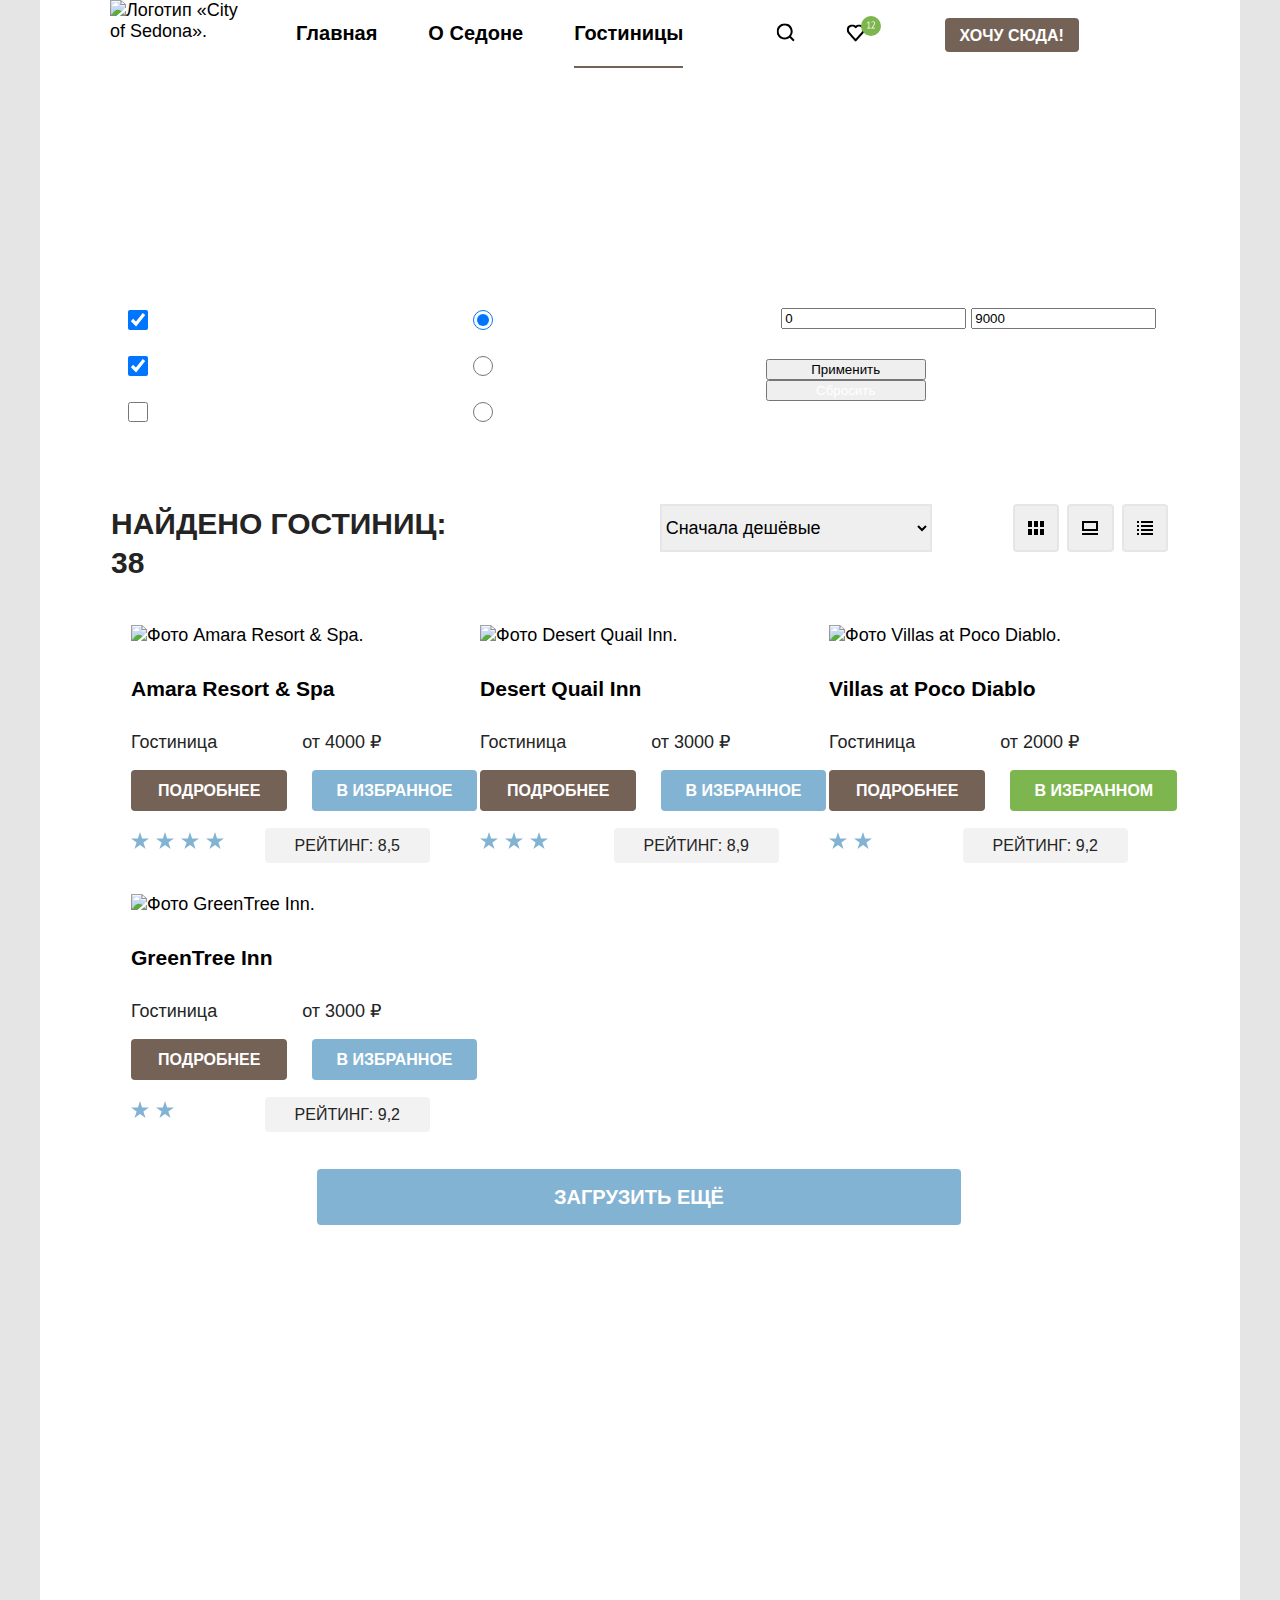
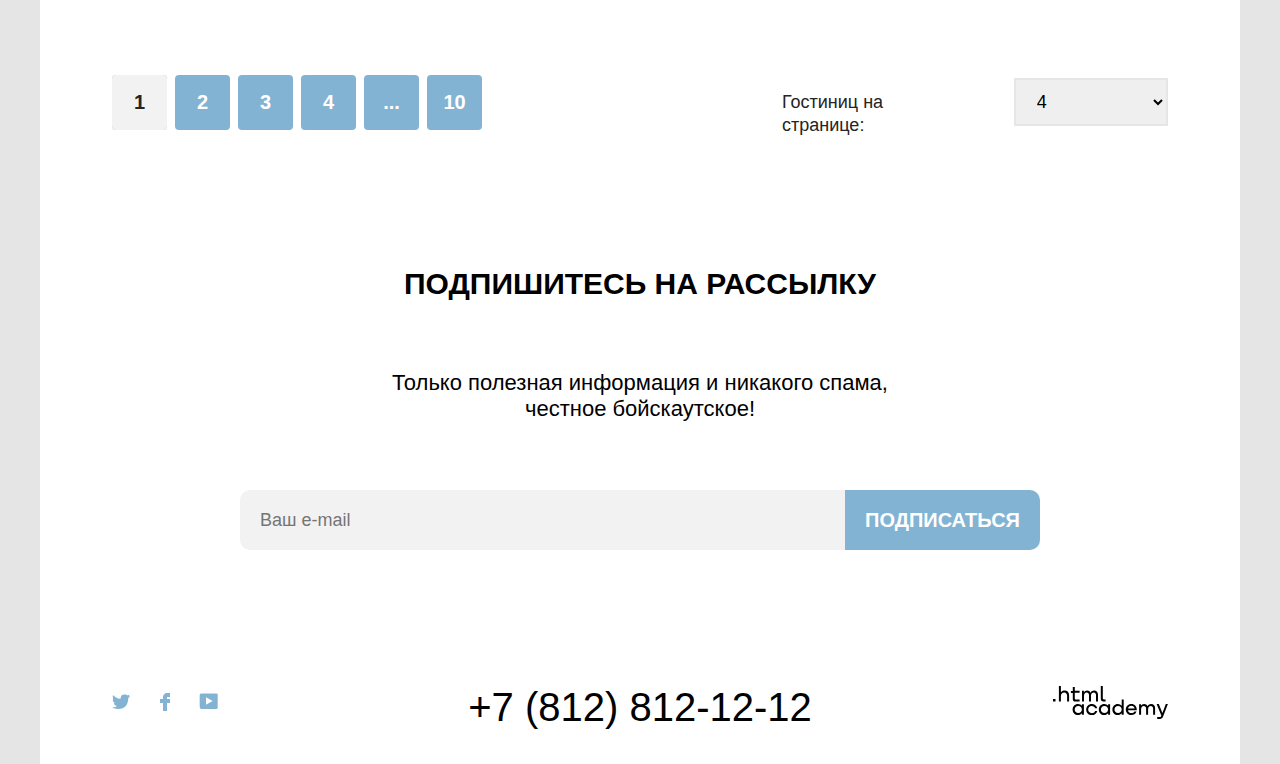
==== catalog.html @ 50923d8b "Merge branch 'master' of https://github.com/htmlacademy-htmlcss/1570235-sedona-33" ====
<!DOCTYPE html>
<html lang="ru">

  <head>
    <meta charset="utf-8" />
    <title>HTML Academy: Седона-каталог</title>
    <link rel="stylesheet" href="styles/style.min.css" />
  </head>
  
  <body>
    <header class="page-header">
      <nav class="navigation">
        <a class="navigation-logo" href="index.html">
          <img class="page-header-logo" src="images/logo-sedona.svg" width="139" height="70" alt="Логотип «City of Sedona».">
        </a>
        <ul class="navigation-list">
          <li class="navigation-item">
            <a class="navigation-link" href="index.html">Главная</a>
          </li>
          <li class="navigation-item">
            <a class="navigation-link" href="about.html">О Седоне</a>
          </li>
          <li class="navigation-item">
            <a class="navigation-link navigation-link-current" href="catalog.html" aria-current="page">Гостиницы</a>
          </li>
        </ul>
        <ul class="navigation-list navigation-user">
          <li class="navigation-item">
            <a class="navigation-link" href="#">
              <svg class="navigation-icon" aria-hidden="true" focusable="false" width="19" height="19" viewBox="0 0 19 19" fill="none" xmlns="http://www.w3.org/2000/svg">
                <g clip-path="url(#a)">
                  <path d="m18.682 16.911-3.7-3.7c1-1.3 1.7-3 1.7-4.9 0-4.4-3.6-8-8-8s-8 3.7-8 8.1c0 4.4 3.6 8 8 8 1.8 0 3.5-.6 4.9-1.7l3.7 3.7 1.4-1.5Zm-10-2.5c-3.3 0-6-2.7-6-6s2.7-6 6-6 6 2.7 6 6-2.7 6-6 6Z" fill="#000"/>
                </g><defs><clipPath id="a"><path fill="#fff" transform="translate(.682 .411)" d="M0 0h18v18H0z"/></clipPath></defs>
              </svg>
              <span class="visually-hidden">Поиск</span>
            </a>
          </li>
          <li class="navigation-item">
            <a class="navigation-link" href="#">
              <svg class="navigation-icon" aria-hidden="true" focusable="false" width="19" height="18" viewBox="0 0 19 18" fill="none" xmlns="http://www.w3.org/2000/svg"><g clip-path="url(#a)">
                <path d="M9.582 17.411c-.3 0-.6-.1-.8-.4-5.4-6.1-6.7-7.5-7-7.9-.7-.9-1.1-2.1-1.1-3.3 0-3 2.4-5.4 5.5-5.4 1.3 0 2.5.5 3.5 1.3 1-.8 2.3-1.3 3.5-1.3 3 0 5.5 2.4 5.5 5.4 0 1.3-.5 2.5-1.3 3.4l-7 7.9c-.2.2-.4.3-.8.3Zm-6-9.5c.3.4 3.5 4 6.1 6.9l6.2-7c.5-.5.7-1.2.7-2 0-1.8-1.5-3.3-3.3-3.3-1 0-2 .5-2.7 1.3-.3.3-.6.4-.9.4-.3 0-.6-.2-.8-.4-.7-.8-1.7-1.3-2.7-1.3-1.8 0-3.3 1.5-3.3 3.3-.1.9.3 1.6.7 2.1-.1 0-.1 0 0 0Z" fill="#000"/></g>
                <defs>
                  <clipPath id="a"><path fill="#fff" transform="translate(.682 .411)" d="M0 0h18v17H0z"/></clipPath>
                </defs>
              </svg>
              <svg class="navigation-icon icon-liked" width="20" height="20" viewBox="0 0 20 20" fill="none" xmlns="http://www.w3.org/2000/svg">
                <rect width="20" height="20" rx="10" fill="#7DB54F"/>
                <path d="M6.13 11.76h1.4V6.92l.1-.59-.4.47-1.1.79-.38-.51 2.2-1.7h.36v6.38h1.37v.74H6.13v-.74Zm7.83-4.67c0 .353-.067.717-.2 1.09a6.562 6.562 0 0 1-.51 1.11c-.207.373-.44.74-.7 1.1-.26.353-.52.69-.78 1.01l-.49.43v.04l.64-.11h2.18v.74h-3.98v-.29c.147-.153.323-.343.53-.57a16.081 16.081 0 0 0 1.3-1.63c.22-.313.417-.63.59-.95.18-.32.323-.637.43-.95.107-.313.16-.61.16-.89 0-.327-.093-.597-.28-.81-.187-.22-.47-.33-.85-.33-.253 0-.5.053-.74.16-.24.1-.447.217-.62.35l-.33-.57c.233-.2.51-.357.83-.47.32-.113.663-.17 1.03-.17.287 0 .54.043.76.13.22.08.407.197.56.35.153.153.27.337.35.55.08.207.12.433.12.68Z" fill="#fff"/>
              </svg>
            </a>
            <span class="visually-hidden"> Мне нравится </span>
          </li>
          <li class="navigation-item">
            <a class="entrance-button" href="#">Хочу сюда!</a>
          </li>
        </ul>
      </nav>
    </header>
  
    <main class="main-container main-inner">
      <div class="page-container">
        <div class="index-columns columns-catalog">
          <header class="inner-header">
            <h1 class="inner-header-title">Гостиницы Седоны</h1>
            <ul class="breadcrumbs">
              <li class="breadcrumbs-item-index">
                <a class="breadcrumbs-icon" href="index.html"><span class="visually-hidden">Главная</span></a>
              </li>
              <li class="breadcrumbs-item-hotels">
                <a class="breadcrumbs-link" href="#">Гостиницы</a>
              </li>
            </ul>
          </header>
          <div class="index-columns-catalog">
            <section class="hotel-filter">
              <!--временно добавим атрибут hidden, чтобы заголовок не рушил сетку-->
              <h2 class="visually-hidden" hidden>Фильтр поиска жилья</h2>
              <form class="hotel-filter-form" action="https://echo.htmlacademy.ru/" method="get">
  
                <fieldset class="fields">
                  <legend class="hotel-filter-type infrastructure">Инфраструктура:</legend>
                  <p>
                    <label class="filter-checkbox" for="filter-pool">
                      <input class="control-input" id="filter-pool" type="checkbox" name="infrastructure" value="swimming-pool" checked>
                      Бассейн
                    </label>
                  </p>
                  <p>
                    <label class="filter-checkbox" for="filter-parking">
                      <input class="control-input" id="filter-parking" type="checkbox" name="infrastructure" value="parking" checked>
                      Парковка
                    </label>
                  </p>
                  <p>
                    <label class="filter-checkbox" for="filter-wifi">
                      <input class="control-input" id="filter-wifi" type="checkbox" name="infrastructure" value="wifi">
                      Wi-Fi
                    </label>
                  </p>
                </fieldset>
                <fieldset class="fields">
                  <legend class="hotel-filter-type housing">Тип жилья:</legend>
                  <p>
                    <label class="filter-checkbox" for="filter-hotel">
                      <input class="control-input" id="filter-hotel" type="radio" name="type_of_housing" value="hotel" checked>
                      Гостиница
                    </label>
                  </p>
                  <p>
                    <label class="filter-checkbox" for="filter-motel">
                      <input class="control-input" id="filter-motel" type="radio" name="type_of_housing" value="motel">
                      Мотель
                    </label>
                  </p>
                  <p>
                    <label class="filter-checkbox" for="filter-apartment">
                      <input class="control-input" id="filter-apartment" type="radio" name="type_of_housing" value="apartment">
                      <span class="radio-indicator"></span>
                      Апартаменты
                    </label>
                  </p>
                </fieldset>
                <div class="right-wrapper">
                  <fieldset class="fields fields-price">
                    <legend class="hotel-filter-type">Стоимость, ₽:</legend>
                    <p>
                      <label for="filter-min-price"></label>
                      <input id="filter-min-price" type="text" name="min-price" value="0">
                      <label for="filter-max-price"></label>
                      <input id="filter-max-price" type="text" name="max-price" value="9000">
                    </p>
                    <div class="range-control">
                      <div class="scale"></div>
                    </div>
                  </fieldset>
                  <div class="filter-buttons">
                    <button type="submit">Применить</button>
                    <button class="catalog-button clear__button" type="reset">Сбросить</button>
                  </div>
                </div>
              </form>
            </section>
          </div>
        </div>
  
        <section class="sort-line">
          <h2 class="visually-hidden">Сортировка найденных вариантов жилья</h2>
          <div class="sorting-sum">
            <span>Найдено гостиниц: 38</span>
          </div>
          <select class="select-control">
            <option value="cheap">Сначала дешёвые</option>
            <option value="popular">Сначала популярные</option>
            <option value="expensive">Сначала дорогие</option>
          </select>
          <button class="button button-light button-tile" type="button">
            <span class="visually-hidden">Показать карточки</span>
          </button>
          <button class="button button-light button-slideshow" type="button">
            <span class="visually-hidden">Показать изображение</span>
          </button>
          <button class="button button-light button-list" type="button">
            <span class="visually-hidden">Показать список</span>
          </button>
        </section>
        <div class="index-columns-hotels">
          <section>
            <h2 class="visually-hidden">Список найденных вариантов жилья</h2>
            <div class="index-columns">
              <ul class="catalog-list-results">
                <li class="catalog-item">
                  <a class="item-info" href="catalog.html">
                    <img class="hotel-card-image" src="images/amara_resort.jpg" width="299" height="206" alt="Фото Amara Resort & Spa.">
                  </a>
                  <div class="hotel-card-content">
                    <a class="hotel-card-title-link" href="">
                      <h3 class="hotel-title">Amara Resort & Spa</h3>
                    </a>
                    <p class="container">
                      <span class="hotel-mode">Гостиница</span>
                      <span class="hotel-price">от 4000 ₽</span>
                    </p>
                    <p>
                      <a class="dark-button" href="">Подробнее</a><a class="light-button" href="">В избранное</a>
                    </p>
                  </div>
                  <div class="item-rating">
                    <div class="rating-stars">
                      <div class="stars stars-four"></div>
                    </div>
                    <p>
                      <b class="item-rating-indicator">Рейтинг: 8,5</b>
                    </p>
                  </div>
                </li>
                <li class="catalog-item">
                  <a class="item-info" href="catalog.html">
                    <img class="hotel-card-image" src="images/desert_quail_inn.jpg" width="299" height="206" alt="Фото Desert Quail Inn.">
                  </a>
                  <div class="hotel-card-content">
                    <a class="hotel-card-title-link" href="">
                      <h3 class="hotel-title">Desert Quail Inn</h3>
                    </a>
                    <p class="container">
                      <span class="hotel-mode">Гостиница</span>
                      <span class="hotel-price">от 3000 ₽</span>
                    </p>
                    <p>
                      <a class="dark-button" href="">Подробнее</a><a class="light-button" href="">В избранное</a>
                    </p>
                  </div>
                  <div class="item-rating">
                    <div class="rating-stars">
                      <div class="stars stars-three"></div>
                    </div>
                    <p>
                      <b class="item-rating-indicator">Рейтинг: 8,9</b>
                    </p>
                  </div>
                </li>
                <li class="catalog-item">
                  <a class="item-info" href="catalog.html">
                    <img class="hotel-card-image" src="images/villas_at_poco_diablo.jpg" width="299" height="206" alt="Фото Villas at Poco Diablo.">
                  </a>
                  <div class="hotel-card-content">
                    <a class="hotel-card-title-link" href="">
                      <h3 class="hotel-title">Villas at Poco Diablo</h3>
                    </a>
                    <p class="container">
                      <span class="hotel-mode">Гостиница</span>
                      <span class="hotel-price">от 2000 ₽</span>
                    </p>
                    <p>
                      <a class="dark-button" href="">Подробнее</a><a class="green-button" href="">В избранном</a>
                    </p>
                  </div>
                  <div class="item-rating">
                    <div class="rating-stars">
                      <div class="stars stars-two"></div>
                    </div>
                    <p>
                      <b class="item-rating-indicator">Рейтинг: 9,2</b>
                    </p>
                  </div>
                </li>
                <li class="catalog-item">
                  <a class="item-info" href="catalog.html">
                    <img class="hotel-card-image" src="images/greentree_inn.jpg" width="299" height="206" alt="Фото GreenTree Inn.">
                  </a>
                  <div class="hotel-card-content">
                    <a class="hotel-card-title-link" href="">
                      <h3 class="hotel-title">GreenTree Inn</h3>
                    </a>
                    <p class="container">
                      <span class="hotel-mode">Гостиница</span>
                      <span class="hotel-price">от 3000 ₽</span>
                    </p>
                    <p>
                      <a class="dark-button" href="">Подробнее</a><a class="light-button" href="">В избранное</a>
                    </p>
                  </div>
                  <div class="item-rating">
                    <div class="rating-stars">
                      <div class="stars stars-two"></div>
                    </div>
                    <p>
                      <b class="item-rating-indicator">Рейтинг: 9,2</b>
                    </p>
                  </div>
                </li>
              </ul>
            </div>
          </section>
          <section class="load-more">
            <h2 class="visually-hidden">Загрузить еще</h2>
            <a class="button load-more__button" href="catalog.html">Загрузить ещё</a>
          </section>
        </div>
  
          <!-- Пагинация -->
          <div class="pagination-container">
            <ul class="pagination">
              <li class="pagination-item">
                <a class="pagination-link pagination-current">1</a>
              </li>
              <li class="pagination-item">
                <a class="pagination-link" href="#">2</a>
              </li>
              <li class="pagination-item">
                <a class="pagination-link" href="#">3</a>
              </li>
              <li class="pagination-item">
                <a class="pagination-link" href="#">4</a>
              </li>
              <li class="pagination-item">
                <a class="pagination-link" href="#">...</a>
              </li>
              <li class="pagination-item">
                <a class="pagination-link" href="#">10</a>
              </li>
            </ul>
            <section class="search-results">
              <h2 class="visually-hidden hotels-search-results">Количество отображаемых результатов поиска</h2>
              <p class="hotels-per-page_title">Гостиниц на странице:</p>
              <select class="hotels-per-page">
                <option value="cheap">4</option>
                <option value="popular">6</option>
                <option value="expensive">8</option>
              </select>
            </section>
          </div>
  
        <section class="newsletter inner-newsletter">
          <h2 class="inner-newsletter-title">Подпишитесь на рассылку</h2>
          <p class="newsletter__text">
            Только полезная информация и никакого спама, <br> честное бойскаутское!
          </p>
          <form class="newsletter-form" action="https://echo.htmlacademy.ru/" method="post">
            <label class="visually-hidden" for="newsletter-email">Email</label>
            <input class="inner-field" placeholder="Ваш e-mail" type="email" name="newsletter-email" id="newsletter-email" required>
  
            <button class="button newsletter-button-inner" type="submit">
              <span class="button-text">Подписаться</span>
            </button>
          </form>
        </section>
      </div>
    </main>
  
  <!-- Подвал -->
  <footer class="page-footer">
    <div class="page-footer-container">
      <div class="page-footer__social">
        <ul class="social-links">
          <li class="social-links__item">
            <a href="https://twitter.com/htmlacademy_ru" class="social-links__link">
              <svg width="18" height="15" viewBox="0 0 18 15" fill="none" xmlns="http://www.w3.org/2000/svg"><g clip-path="url(#a)"><path d="M11.6.2c1.8-.5 3.2.3 3.8 1.2.7-.2 1.4-.5 2.1-.7 0 .9-.6 1.5-.9 1.8.7.1 1.4-.6 1.4-.6-.2 1-1.1 1.8-1.7 2C16.1 10.7 13 15.1 5.7 15h-.5c-.4 0-4.4-.5-5.2-1.9 2.4.2 4.1-.4 5-1.2-1-.3-2.9-.4-3.2-2.9.4.1.6.2 1.3.1C1.8 8.3.4 7.5.5 5.3c.3.3 1.1.5 1.4.5C1.1 5.6-.2 2.5.9.9c1.9 1.9 4 3.6 7.6 3.8C8.7 2.3 9.7.8 11.6.2Z" fill="#83B3D3"/></g><defs><clipPath id="a"><path fill="#fff" d="M0 0h18v15H0z"/></clipPath></defs></svg>
            </a>
          </li>
          <li class="social-links__item">
            <a href="https://www.facebook.com/htmlacademy" class="social-links__link">
              <svg width="10" height="18" viewBox="0 0 10 18" fill="none" xmlns="http://www.w3.org/2000/svg"><path d="M7 0C4.8 0 3 1.8 3 4v2H0v4h3v8h4v-8h3V6H7V4h3V0H7Z" fill="#83B3D3"/></svg>
              <span class="visually-hidden">Facebook</span>
            </a>
          </li>
          <li class="social-links__item">
            <a href="https://www.youtube.com/c/HTMLAcademyRUS" class="social-links__link">
              <svg width="20" height="16" viewBox="0 0 20 16" fill="none" xmlns="http://www.w3.org/2000/svg"><g clip-path="url(#a)"><path d="M17 0H2.9C1.2 0 0 1.5 0 3.2v9.5C0 14.5 1.2 16 2.9 16h14.3c1.5 0 2.9-1.5 2.9-3.2V3.2C19.9 1.5 18.7 0 17 0ZM7 11.8V4.2L13.7 8 7 11.8Z" fill="#83B3D3"/></g><defs><clipPath id="a"><path fill="#fff" d="M0 0h20v16H0z"/></clipPath></defs></svg>
              <span class="visually-hidden">Youtube</span>
            </a>
          </li>
        </ul>
      </div>
      <a class="contacts-phone" href="tel:88128121212">+7 (812) 812-12-12</a>
      <div class="copyright page-footer__copyright">
        <svg width="115" height="34" viewBox="0 0 115 34" fill="none" xmlns="http://www.w3.org/2000/svg"><path d="M0 12.9v2.6h2.5v-2.6H0ZM11.6 4.5c-1.6 0-2.8.7-3.6 1.7h-.1V0h-2v15.5h2v-5.3c0-2.1 1.3-3.6 3.3-3.6 1.8 0 2.9 1.4 2.9 3.2v5.7h2V9.4c.1-3-1.8-4.9-4.5-4.9ZM26.6 4.8h-4.8V1.1h-2v3.8h-1.9v2h1.9v6c0 1.7 1 2.7 2.7 2.7h4.1v-2h-3.7c-.7 0-1.1-.4-1.1-1.1V6.8h4.8v-2ZM41.1 4.6c-1.6 0-2.9.8-3.5 2.1h-.1c-.6-1.2-1.8-2.1-3.4-2.1-1.4 0-2.5.8-3.1 1.8h-.1V4.8H29v10.6h2V10c0-2 1-3.5 2.6-3.5 1.5 0 2.4 1 2.4 2.6v6.3h2V9.8c0-2.4 1.4-3.3 2.6-3.3 1.5 0 2.4 1 2.4 2.6v6.3h2V8.9c.1-2.5-1.4-4.3-3.9-4.3ZM47.8 12.7c0 1.7 1 2.7 2.8 2.7h2v-2h-1.7c-.7 0-1.1-.4-1.1-1.1V0h-2v12.7ZM28.9 19.7c-.9-1.1-2.2-1.8-3.9-1.8-3.1 0-5.4 2.3-5.4 5.6s2.3 5.6 5.4 5.6c1.8 0 3-.8 3.8-1.9h.1v1.6h2V18.2h-2v1.5Zm-3.6 7.4c-2.2 0-3.6-1.6-3.6-3.6s1.4-3.6 3.6-3.6 3.6 1.6 3.6 3.6c0 1.9-1.4 3.6-3.6 3.6ZM44.2 22c-.5-2.4-2.6-4.1-5.4-4.1-3.4 0-5.6 2.5-5.6 5.6 0 3.1 2.2 5.6 5.6 5.6 2.8 0 4.9-1.8 5.4-4.2h-2.1c-.4 1.3-1.7 2.3-3.3 2.3-2.2 0-3.6-1.6-3.6-3.6s1.4-3.6 3.6-3.6c1.6 0 2.8 1 3.3 2.2h2.1V22ZM55.1 19.7c-.9-1.1-2.2-1.8-3.9-1.8-3.1 0-5.4 2.3-5.4 5.6s2.3 5.6 5.4 5.6c1.8 0 3-.8 3.8-1.9h.1v1.6h2V18.2h-2v1.5Zm-3.6 7.4c-2.2 0-3.6-1.6-3.6-3.6s1.4-3.6 3.6-3.6 3.6 1.6 3.6 3.6c0 1.9-1.5 3.6-3.6 3.6ZM68.7 19.8c-.9-1.1-2.2-1.9-3.9-1.9-3.1 0-5.4 2.3-5.4 5.6s2.2 5.6 5.4 5.6c1.7 0 3-.8 3.8-1.8h.1v1.5h2V13.4h-2v6.4Zm-3.6 7.3c-2.2 0-3.6-1.6-3.6-3.6s1.4-3.6 3.6-3.6 3.6 1.6 3.6 3.6c-.1 2-1.5 3.6-3.6 3.6ZM78.3 17.9c-3.3 0-5.5 2.5-5.5 5.6 0 3 2.1 5.6 5.5 5.6 2.5 0 4.5-1.3 5.2-3.6h-2.1c-.5 1-1.6 1.6-3 1.6-1.9 0-3.3-1.3-3.4-2.9h8.8c.2-3.6-2-6.3-5.5-6.3Zm0 1.9c1.7 0 3 1 3.3 2.6h-6.5c.3-1.5 1.5-2.6 3.2-2.6ZM98.2 17.9c-1.6 0-2.9.8-3.6 2h-.1c-.6-1.2-1.8-2-3.4-2-1.4 0-2.5.7-3.1 1.8v-1.5h-1.9v10.6h2v-5.4c0-2 1-3.4 2.6-3.5 1.5 0 2.4 1 2.4 2.6v6.3h2v-5.6c0-2.4 1.4-3.3 2.6-3.3 1.5 0 2.4 1 2.4 2.6v6.3h2v-6.5c.1-2.6-1.4-4.4-3.9-4.4ZM109.4 27l-3.6-8.9h-2.2l4.8 11.6c-.3.9-.7 1.2-1.7 1.2h-2.5v2h2.5c1.8 0 2.8-.8 3.5-2.6l4.7-12.2h-2.1l-3.4 8.9Z" fill="#000"/></svg>
      </div>
    </div>
  </footer>
</body>
</html>
---- styles/style.min.css ----
@font-face{font-family:"PT Sans";font-style:normal;font-weight:400;src:url(../fonts/ptsans-400.woff2)format("woff2");font-display:swap}@font-face{font-family:"PT Sans";font-style:normal;font-weight:700;src:url(../fonts/ptsans-700.woff2)format("woff2");font-display:swap}html{height:100%;background-color:#e5e5e5}body{min-height:100%;max-width:1200px;margin:0 auto;display:flex;flex-direction:column;font-family:"PT Sans",sans-serif;font-size:18px;line-height:21px;color:#242424;background-color:#fff}.visually-hidden{position:absolute;width:1px;height:1px;margin:-1px;padding:0;border:0;clip:rect(0 0 0 0);overflow:hidden}.page-footer a,body a{color:#000;text-decoration:none}.page-header{color:#000;background:#fff}.navigation{display:flex;width:1060px;margin:0 auto}.navigation-list{display:flex;flex-wrap:wrap;width:480px;margin:0;padding:0;list-style-type:none}.navigation-logo{padding:0;width:139px;height:70px;margin:0 30px 0 0}.navigation-logo:focus-visible{outline:0}.navigation-user{display:flex;flex-wrap:wrap;width:340px;align-items:center}.navigation-user .navigation-link{min-width:18px;min-height:18px}.navigation-link{display:block;margin-top:20px;margin-right:34px;padding-bottom:20px;margin-left:17px;flex-wrap:wrap;font-size:20px;line-height:26px;text-align:center;font-weight:700;color:#000;background:#fff}.navigation-link-current{border-bottom:2px solid #756257}.navigation-link:hover{color:#756257}.navigation-link:active{color:#d6d0cd}.navigation-link:focus-visible{outline:0}.navigation-icon path:hover{fill:#756257}.navigation-icon path:active{fill:#d6d0cd}.entrance-button{font-size:16px;line-height:20px;font-weight:700;text-align:center;color:#fff;background-color:#756257;text-transform:uppercase;border-radius:4px;width:160px;height:37px;margin-top:14px;margin-bottom:14px;margin-left:20px;padding:9px 15px 8px;cursor:pointer}.entrance-button:hover{background:#615048}.entrance-button:active{color:#ffffff4d}.entrance-button:focus-visible{outline:0}.entrance-button:focus{background:#615048;border:3px solid #83b3d3}.main-container{flex-grow:1}.main-index{background-image:url(../images/index-background.jpg);background-size:1200px 485px;background-repeat:no-repeat;color:#242424;background-color:#fff;text-align:center}.page-container{width:1200px;margin:0 auto}.main-index-logo{display:block;margin:51px auto 25px}.sedona{padding-top:63px;width:1200px;height:282px;text-align:center}.sedona-title{text-transform:uppercase;font-size:30px;line-height:36px}.sedona-reason{height:36px;margin-top:31px}.index-columns{display:inline-flex;color:#242424}.advantages-list{margin:0;padding:0}.advantages-item_city{margin:0;padding:0;width:1200px;text-align:center;color:#242424}.advantage-blue,.advantages-item-bridge{display:flex;margin:0;padding:0;color:#242424}.advantages-item-bridge{width:1200px;text-align:center}.advantage-blue{flex-direction:column;width:400px}.advantage-blue-bridge,.advantage-blue-city{background-color:#83b3d3;color:#fff;width:400px;margin:0 auto;height:384px}.advantage__image{max-width:800px;height:384px}.advantages-title{width:400px;font-size:24px;line-height:28px;text-align:center;text-transform:uppercase;padding-top:97px}.advantages-item{list-style-type:none}.advantage-description{font-size:18px;line-height:21px;font-weight:400}.feature-list{display:flex;margin:0;padding:0;justify-content:space-around;width:1200px;height:384px}.feature-title{text-align:center;font-size:24px;width:250px;line-height:28px;text-transform:uppercase;margin:184px 75px 20px}.feature-item{list-style-type:none}.item-gift,.item-house{background-color:#f0f6fa}.item-food,.item-gift,.item-house{background-image:url(../images/icons/icon-house.svg);background-position:left 163px top 89px;background-repeat:no-repeat}.item-food,.item-gift{background-image:url(../images/icons/icon-food.svg)}.item-gift{background-image:url(../images/icons/icon-gift.svg)}.feature-reason{text-align:center;font-size:18px;line-height:21px}.advantages-more{display:flex;margin:0;padding:0;justify-content:space-between;width:1200px;height:384px}.item-size{background-color:#f0f6fa}.item-road{background-color:#e7f0f6}.item-tourists{background-color:#f0f6fa}.booking{display:flex;flex-direction:column;margin:0;padding:0;width:1200px;height:417px;text-align:center;background-color:#fff}.booking__question{font-size:30px;line-height:36px;font-weight:700;text-transform:uppercase;text-align:center;margin-top:91px}.booking__text{width:720px;height:52px;font-size:20px;line-height:26px;font-weight:400;margin:29px 240px 56px}.booking__button{width:276px;height:36px;font-size:20px;line-height:36px;font-weight:700;padding:15px 150px 9px 149px;text-align:center;text-shadow:0 4px 4px #00000040;color:#fff;background-color:#756257;text-transform:uppercase;border-radius:10px;margin:0 auto 93px;cursor:pointer;border:3px solid #11ffee00}.booking__button:hover{background-color:#615048}.booking__button:active{color:#ffffff4d}.booking__button:focus-visible{outline:0}.booking__button:focus{background:#615048;border:3px solid #83b3d3}.newsletter{display:flex;flex-direction:column;margin:0;padding:0;font-weight:400;text-align:center;background-image:url(../images/newsletter-background.jpg);background-size:1200px 411px;background-position:center;background-repeat:no-repeat;color:#fff}.inner-newsletter-title,.newsletter-title{text-transform:uppercase;font-weight:700;font-size:30px;line-height:36px}.newsletter-title{width:720px;height:36px;margin:94px 240px 29px}.inner-newsletter-title{margin:73px 240px 46px}.newsletter__text{font-size:22px;line-height:26px;padding-right:240px;padding-left:240px;padding-bottom:46px}.newsletter-form{display:flex;width:800px;height:60px;margin-bottom:94px;margin-left:200px}.field{margin:0;width:600px;font-size:18px;line-height:26px;padding:0 0 0 20px;border-radius:10px 0 0 10px;border:0}.field:hover{background:#e6e6e6}.field:focus-visible{outline:0}.field:focus{background:#e6e6e6;border:3px solid #83b3d3}.inner-field{margin:0;background:#f2f2f2;font-size:18px;line-height:26px;padding:0 0 0 20px;width:600px;border-radius:10px 0 0 10px;border:0}.inner-field:hover{background:#e6e6e6;cursor:pointer}.inner-field:focus-visible{outline:0}.inner-field:focus{background:#e6e6e6;border:3px solid #83b3d3}.inner-newsletter{background-image:none;color:#000;background-color:#fff}.newsletter-button{padding:0;margin:0;width:200px;height:60px;font-size:20px;font-weight:700;text-align:center;color:#fff;background-color:#83b3d3;text-decoration:none;text-transform:uppercase;border-radius:0 10px 10px 0;border:0;cursor:pointer}.newsletter-button:hover{background-color:#68a2ca}.newsletter-button:active{color:#96bfdb}.newsletter-button:focus-visible{outline:0}.newsletter-button:focus{color:#fff;border:3px solid #756257}.newsletter-button-inner{padding:0;margin:0;width:200px;height:60px;font-size:20px;line-height:26px;font-weight:700;text-align:center;color:#fff;background-color:#83b3d3;text-decoration:none;text-transform:uppercase;border-radius:0 10px 10px 0;border:0;cursor:pointer}.newsletter-button-inner:hover{background-color:#68a2ca}.newsletter-button-inner:active{color:#ffffff4d}.newsletter-button-inner:focus-visible{outline:0}.newsletter-button-inner:focus{color:#fff;border:3px solid #756257}.contacts-phone{font-size:40px;font-weight:400;line-height:40px;text-decoration:none;color:#000;width:720px;height:50px;margin:40px 53px 30px 61px;text-align:center;border:3px solid #11ffee00;box-sizing:border-box;border-radius:10px}.contacts-phone:hover{color:#756257}.contacts-phone:active{color:#d7d1ce}.contacts-phone:focus-visible{outline:0}.contacts-phone:focus{color:#756257;border:3px solid #83b3d3;box-sizing:border-box;border-radius:10px}.page-footer{background-color:#fff;display:flex}.page-footer-container{display:flex;width:1200px;margin:0 auto;justify-content:space-between}.page-footer__social{margin-right:auto;max-width:130px}.social-links{padding:0;width:107px;height:18px;display:flex;flex-wrap:wrap;max-width:130px;margin:49px 0 53px 72px;justify-content:space-between}.social-links__item{list-style-type:none;justify-content:space-between}.social-links__link{stroke:none}.social-links__link path:hover{fill:#68a2ca}.social-links__link path:active{fill:#d3e4ef}.social-links__link:focus{outline:3px solid #83b3d3;box-sizing:border-box;border-radius:10px;padding:10px}.social-links-twitter{width:18px;height:15px;margin-right:29px}.social-links-facebook{width:10px;height:18px;margin-right:30px}.social-links-youtube{width:20px;height:16px}.page-footer__copyright{width:115px;height:34px;margin-top:42px;margin-right:72px;margin-bottom:44px}.page-footer__copyright path:hover{fill:#756257}.page-footer__copyright path:active{opacity:.3}.page-footer__copyright:focus{outline:3px solid #83b3d3}.breadcrumbs{display:flex;margin:0;padding:0;list-style-type:none;font-size:16px;font-weight:400;line-height:21px}.breadcrumbs-item-index{width:12px;height:12px;margin:5px 26px 45px 73px;align-self:center}.breadcrumbs-item-hotels{width:73px;height:21px;margin-top:8px;margin-bottom:45px}.breadcrumbs-link,.clear__button{color:#fff;text-decoration:none}.breadcrumbs-link:hover{opacity:.6}.breadcrumbs-link:active{color:#cbdcea}.breadcrumbs-link:focus{outline:3px solid #83b3d3;box-sizing:border-box;border-radius:4px}.breadcrumbs-icon{display:block;position:absolute;width:12px;height:12px;background:url(../images/icons/icon-home.svg)no-repeat 0 0}.breadcrumbs-icon:hover{opacity:.6}.breadcrumbs-icon:active{color:#cbdcea}.breadcrumbs-icon:focus{outline:3px solid #83b3d3;box-sizing:border-box;border-radius:4px}.breadcrumbs-icon::after{content:"";position:absolute;top:3px;right:-15px;width:5px;height:8px;background:url(../images/icons/icon-pointer.svg)no-repeat 0 0}.container{margin:0 auto;font-size:18px;font-weight:400;line-height:24px;width:299px;justify-content:space-between}.hotel-mode{width:133px;margin-right:25px;padding-right:55px}.hotel-price{width:143px}.inner-header-title{width:528px;height:68px;font-size:60px;font-weight:700;line-height:78px;color:#fff;margin:35px 0 5px 71px}.columns-catalog{margin:0;padding:0;background-image:url(../images/catalog-background.jpg);background-size:1200px 408px;background-repeat:no-repeat;color:#fff;display:flex;flex-direction:column}.hotel-filter{justify-content:space-around}.filter-max-price,.filter-min-price{display:inline-block;width:91px;padding-left:65px;font-size:14px;line-height:38px;vertical-align:top;cursor:pointer;background:0 0}.hotel-filter-type{font-size:20px;font-weight:700;line-height:26px}.control-input{width:20px;height:20px}.fields{display:block;margin-left:2px;margin-right:2px;margin-top:5px;border:0}.navigation-icon{padding:0;margin:0}.icon-liked{position:relative;bottom:6px;right:10px}.filter-buttons{padding:0;display:flex;flex-direction:column;width:160px;height:48px;margin:0 8px 53px 0}.hotel-filter-form{display:flex;justify-content:space-around;margin:0}.sort-line{display:flex;width:1057px;height:48px;margin-left:71px;margin-top:44px;margin-bottom:53px}.sorting-sum{font-size:30px;line-height:39px;font-weight:700;margin-right:191px;text-transform:uppercase}.select-control{width:287px;height:48px;margin-right:81px;font-size:18px;line-height:23px;font-weight:400;border:2px solid #e6e6e6;cursor:pointer}.select-control:hover{border:2px solid #83b3d3}.select-control:active{color:#c2c2c2;box-shadow:none}.select-control:focus-visible{outline:0}.select-control:focus{border:2px solid #83b3d3;box-sizing:border-box;border-radius:4px}.button-light{width:48px;height:48px;margin-bottom:53px;margin-right:8px}.button-light:nth-child(3n){margin-right:0}.button-tile{background-image:url(../images/icons/icon-tile.svg);border:2px solid #e6e6e6;box-sizing:border-box;border-radius:4px;background-repeat:no-repeat;background-position:center;cursor:pointer}.button-tile:hover{border:2px solid #83b3d3}.button-tile:active{border:2px solid #000}.button-tile:focus{border:2px solid #83b3d3;box-sizing:border-box;border-radius:4px}.button-tile:focus-visible{outline:0}.button-slideshow{background-image:url(../images/icons/icon-slideshow.svg);border:2px solid #e6e6e6;box-sizing:border-box;border-radius:4px;background-repeat:no-repeat;background-position:center;cursor:pointer}.button-slideshow:hover{border:2px solid #83b3d3}.button-slideshow:active{border:2px solid #000}.button-slideshow:focus-visible{outline:0}.button-slideshow:focus{border:2px solid #83b3d3;box-sizing:border-box;border-radius:4px}.button-list{background-image:url(../images/icons/icon-list.svg);border:2px solid #e6e6e6;box-sizing:border-box;border-radius:4px;background-repeat:no-repeat;background-position:center;cursor:pointer}.button-list:hover{border:2px solid #83b3d3}.button-list:active{border:2px solid #000}.button-list:focus-visible{outline:0}.button-list:focus{border:2px solid #83b3d3;box-sizing:border-box;border-radius:4px}.index-columns-hotels{color:#242424;background-color:#fff;background-image:none;width:1058px;height:1040px;margin:0 auto}.catalog-list-results{display:grid;grid-template-columns:339px 339px 339px;list-style-type:none;padding:0;gap:10px;margin:0 0 34px}.catalog-item{display:flex;list-style-type:none;width:339px;flex-direction:column}.hotel-card-image{margin:20px 20px 16px}.hotel-card-image:hover{background-color:#83b3d3}.hotel-card-image:active{opacity:.3}.hotel-card-title-link:focus-visible,.item-info:focus-visible{outline:0}.hotel-title{padding:0;width:208px;height:31px;margin-top:16px;margin-right:111px;margin-left:20px;text-align:left}.hotel-control{margin-top:16px;margin-bottom:16px}.item-rating{margin:0 auto;width:299px;height:37px;display:flex;flex-direction:row;justify-content:space-between;align-items:center}.stars{width:92px;height:17px;margin-bottom:10px;background-image:url(../images/icons/icon-star.svg);background-size:25px 17px;background-repeat:repeat-x;background-position:.2px center}.stars-four{width:93px}.stars-three{width:68px}.stars-two{width:43px}.load-more{margin:0;padding:0;width:1056px;height:120px;text-align:center}.pagination-container{display:flex;width:1056px;height:55px;margin:30px 72px 63px}.pagination{display:flex;margin:0;padding:0;list-style-type:none;height:55px}.pagination-item:not(:last-child){margin-right:8px}.pagination-item{width:55px;height:55px;background:#83b3d3;border-radius:4px}.pagination-link{display:flex;justify-content:center;align-items:center;box-sizing:border-box;padding:14px 20px;font-size:20px;line-height:26px;font-weight:700;width:55px;height:55px;color:#fff;border:3px solid #11ffee00}.pagination-item:hover{background:#68a2ca}.pagination-item:active{background:#f2f2f2}.pagination-link:active{color:#000}.pagination-link:focus-visible{outline:0}.pagination-link:focus{background:#68a2ca;border:3px solid #756257;border-radius:4px}.pagination-current{color:#242424;background-color:#f2f2f2;border-radius:4px}.search-results{display:flex;width:386px;height:48px;margin-left:auto}.hotels-per-page_title{padding:0;font-size:18px;line-height:23px;font-weight:400;margin:16px 51px 0 0}.hotels-per-page{width:160px;height:48px;font-size:18px;line-height:23px;padding-left:17px;margin-top:3px;margin-bottom:4px;border:2px solid #e6e6e6;cursor:pointer}.hotels-per-page:hover{border:2px solid #83b3d3}.hotels-per-page:active{opacity:.3}.hotels-per-page:focus-visible{outline:0}.hotels-per-page:focus{border:2px solid #83b3d3;box-sizing:border-box;border-radius:4px}.dark-button{font-size:16px;line-height:37px;font-weight:700;width:133px;text-align:center;color:#fff;background-color:#756257;text-transform:uppercase;border-radius:4px;padding:9px 24px;margin-right:25px;margin-left:20px;cursor:pointer;border:3px solid #11ffee00}.dark-button:active,.dark-button:hover{background-color:#615048;border:3px solid #83b3d3}.dark-button:active{color:#918580;border:1px}.dark-button:focus-visible{outline:0}.dark-button:focus{border:3px solid #83b3d3;border-radius:4px}.light-button{font-size:16px;line-height:37px;font-weight:700;text-align:center;color:#fff;background-color:#83b3d3;text-transform:uppercase;border-radius:4px;padding:9px 21px;cursor:pointer;border:3px solid #11ffee00}.light-button:active,.light-button:hover{background-color:#68a2ca;border:3px solid #756257}.light-button:active{color:#96bfdb;border:1px solid #756257}.light-button:focus-visible{outline:0}.light-button:focus{background:#68a2ca;border:3px solid #756257;border-radius:4px}.green-button{font-size:16px;line-height:37px;font-weight:700;text-align:center;color:#fff;background-color:#7db54f;text-transform:uppercase;border-radius:4px;padding:9px 21px;cursor:pointer;border:3px solid #11ffee00}.green-button:active,.green-button:hover{background-color:#6c9e42;border:3px solid #756257}.green-button:active{color:#99bc7c;border:1px}.green-button:focus-visible{outline:0}.green-button:focus{background:#6c9e42;border:3px solid #756257;border-radius:4px}.load-more__button{font-size:20px;line-height:60px;font-weight:700;text-align:center;color:#fff;background-color:#83b3d3;text-decoration:none;text-transform:uppercase;border-radius:4px;padding:17px 237px;cursor:pointer}.load-more__button:hover{background-color:#68a2ca}.load-more__button:active{color:#96bfdb;background-color:#68a2ca}.load-more__button:focus-visible{outline:0}.load-more__button:focus{border:3px solid #756257;border-radius:10px}.item-rating-indicator{font-size:16px;line-height:37px;font-weight:400;text-align:center;color:#242424;background-color:#f2f2f2;text-transform:uppercase;border-radius:4px;padding:9px 30px}
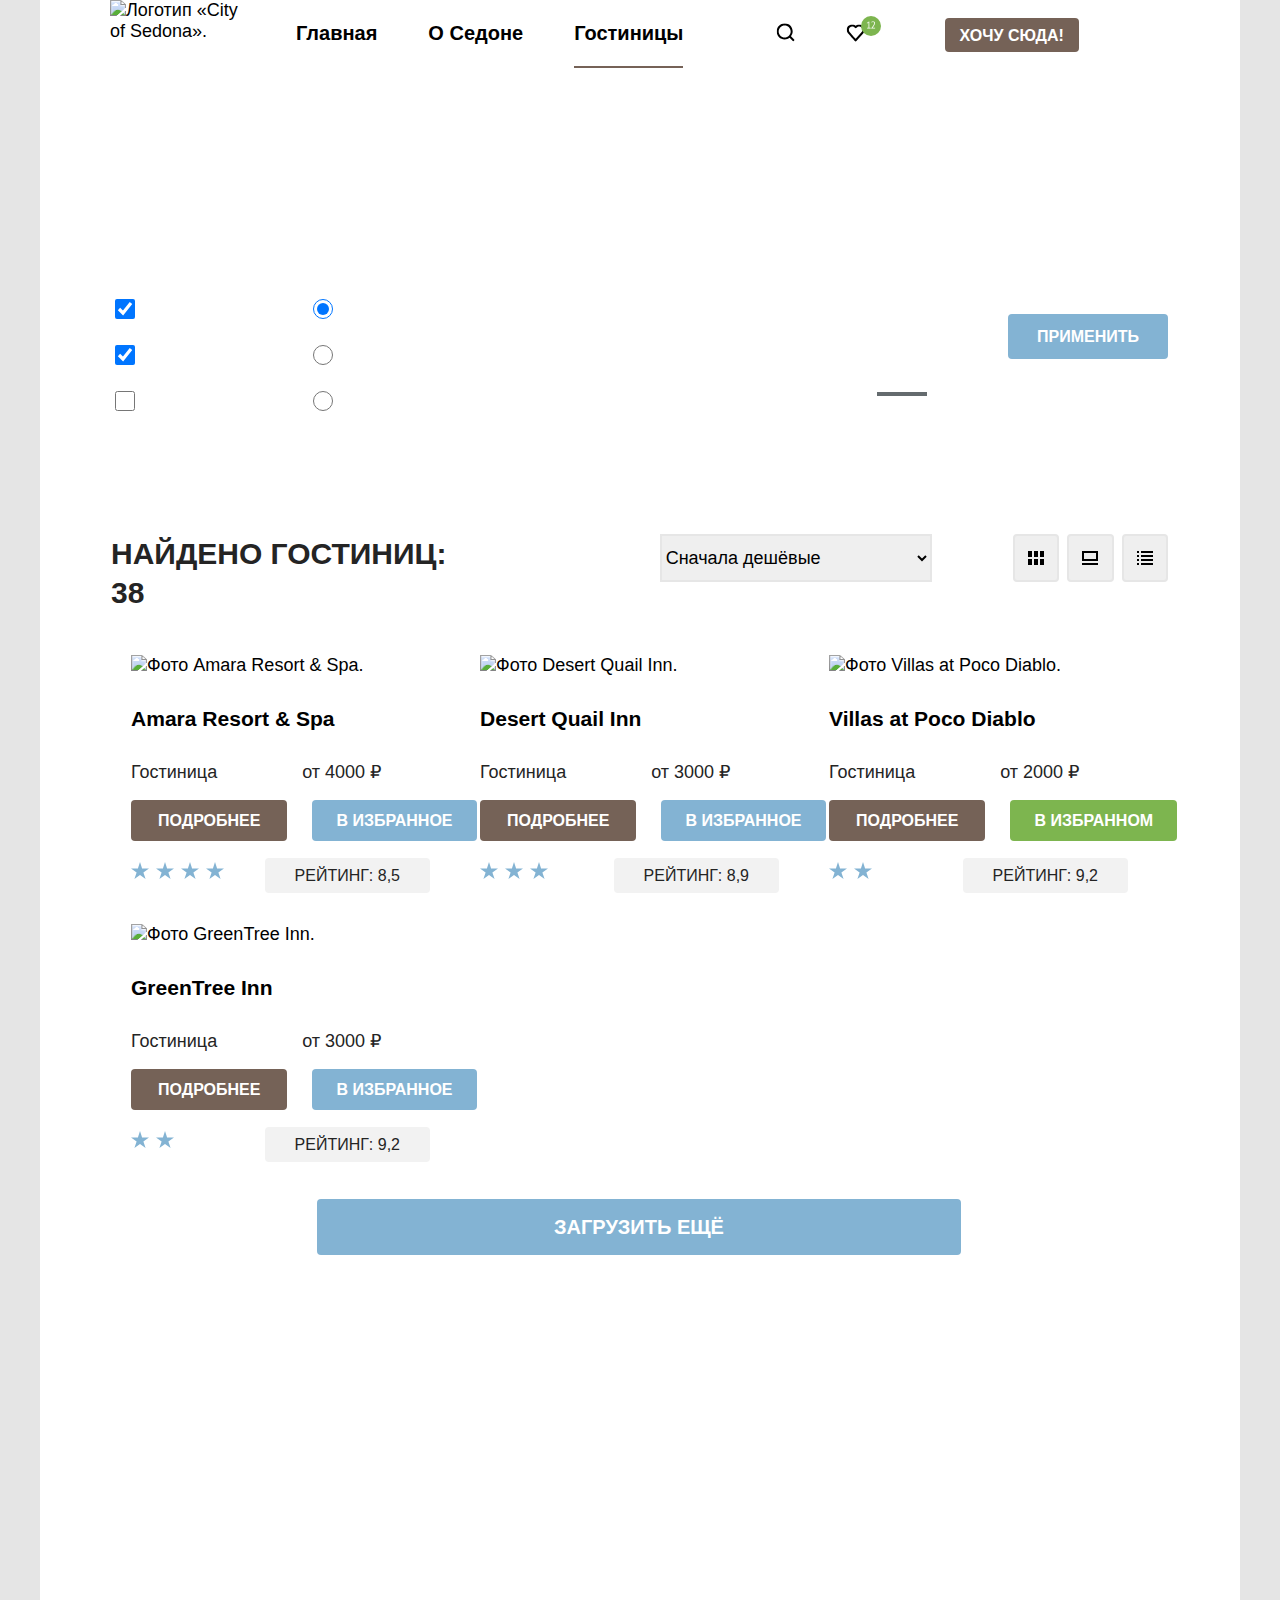
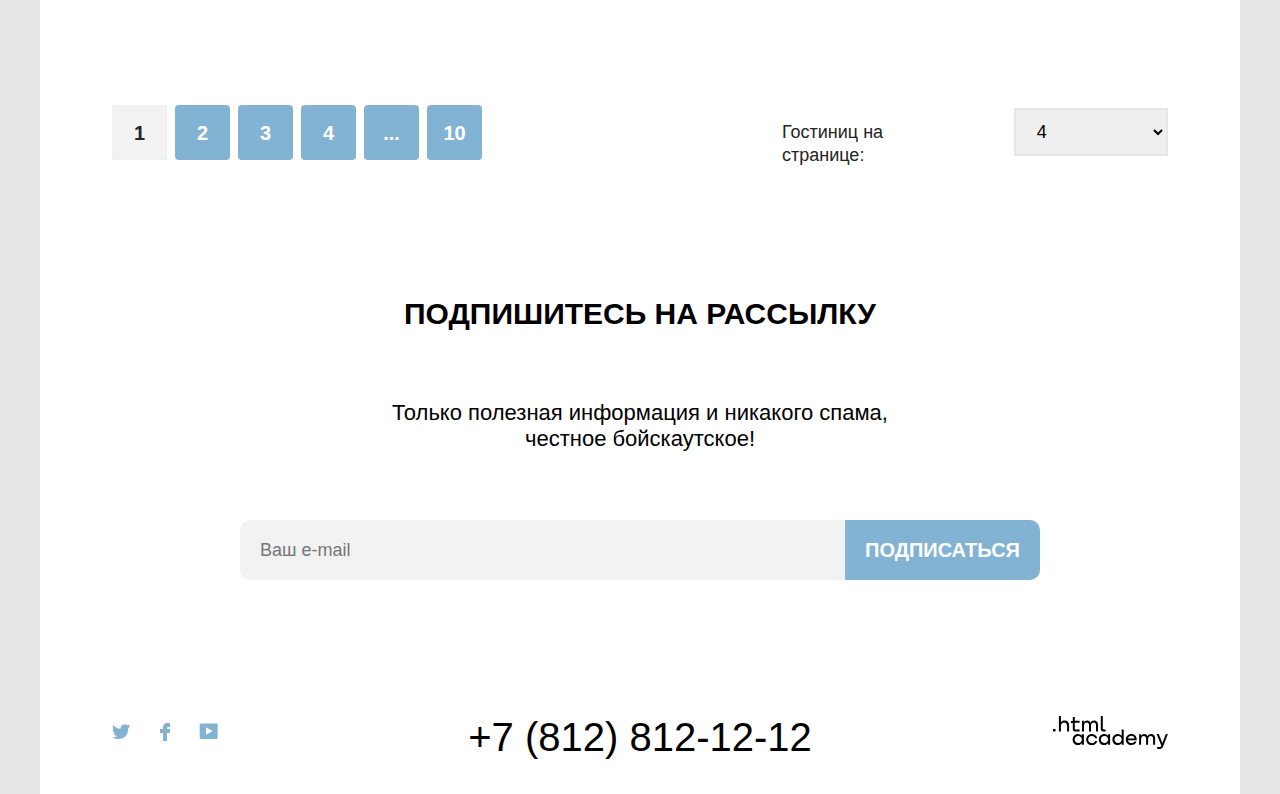
==== commit ac01665b: "Cтилизовал филдсет рендж-слайдера" ====
--- a/catalog.html
+++ b/catalog.html
@@ -120,21 +120,33 @@
                     </label>
                   </p>
                 </fieldset>
+
                 <div class="right-wrapper">
                   <fieldset class="fields fields-price">
                     <legend class="hotel-filter-type">Стоимость, ₽:</legend>
-                    <p>
-                      <label for="filter-min-price"></label>
-                      <input id="filter-min-price" type="text" name="min-price" value="0">
-                      <label for="filter-max-price"></label>
-                      <input id="filter-max-price" type="text" name="max-price" value="9000">
-                    </p>
+                      <div class="hotel-filter-inputs">
+                        <label for="catalog-filter-label">
+                          <input class="filter-price filter-price-from" type="number" name="min-price" value="0">
+                        </label>
+                        <label for="catalog-filter-label">
+                          <input class="filter-price filter-price-to" type="number" name="max-price" value="9000">
+                        </label>
+                      </div>
+
                     <div class="range-control">
-                      <div class="scale"></div>
-                    </div>
+                      <div class="scale">
+                        <div class="range-bar" style="right: 60px; width: 227px">
+                          <button class="range-toggle toggle-min">
+                            <span class="visually-hidden">Изменить минимальную цену.</span>
+                          </button>
+                          <button class="range-toggle toggle-max">
+                            <span class="visually-hidden">Изменить максимальную цену.</span>
+                          </button>
+                        </div> 
+                      </div>
                   </fieldset>
                   <div class="filter-buttons">
-                    <button type="submit">Применить</button>
+                    <button class="submit-button">Применить</button>
                     <button class="catalog-button clear__button" type="reset">Сбросить</button>
                   </div>
                 </div>
--- a/styles/style.min.css
+++ b/styles/style.min.css
@@ -1 +1 @@
-@font-face{font-family:"PT Sans";font-style:normal;font-weight:400;src:url(../fonts/ptsans-400.woff2)format("woff2");font-display:swap}@font-face{font-family:"PT Sans";font-style:normal;font-weight:700;src:url(../fonts/ptsans-700.woff2)format("woff2");font-display:swap}html{height:100%;background-color:#e5e5e5}body{min-height:100%;max-width:1200px;margin:0 auto;display:flex;flex-direction:column;font-family:"PT Sans",sans-serif;font-size:18px;line-height:21px;color:#242424;background-color:#fff}.visually-hidden{position:absolute;width:1px;height:1px;margin:-1px;padding:0;border:0;clip:rect(0 0 0 0);overflow:hidden}.page-footer a,body a{color:#000;text-decoration:none}.page-header{color:#000;background:#fff}.navigation{display:flex;width:1060px;margin:0 auto}.navigation-list{display:flex;flex-wrap:wrap;width:480px;margin:0;padding:0;list-style-type:none}.navigation-logo{padding:0;width:139px;height:70px;margin:0 30px 0 0}.navigation-logo:focus-visible{outline:0}.navigation-user{display:flex;flex-wrap:wrap;width:340px;align-items:center}.navigation-user .navigation-link{min-width:18px;min-height:18px}.navigation-link{display:block;margin-top:20px;margin-right:34px;padding-bottom:20px;margin-left:17px;flex-wrap:wrap;font-size:20px;line-height:26px;text-align:center;font-weight:700;color:#000;background:#fff}.navigation-link-current{border-bottom:2px solid #756257}.navigation-link:hover{color:#756257}.navigation-link:active{color:#d6d0cd}.navigation-link:focus-visible{outline:0}.navigation-icon path:hover{fill:#756257}.navigation-icon path:active{fill:#d6d0cd}.entrance-button{font-size:16px;line-height:20px;font-weight:700;text-align:center;color:#fff;background-color:#756257;text-transform:uppercase;border-radius:4px;width:160px;height:37px;margin-top:14px;margin-bottom:14px;margin-left:20px;padding:9px 15px 8px;cursor:pointer}.entrance-button:hover{background:#615048}.entrance-button:active{color:#ffffff4d}.entrance-button:focus-visible{outline:0}.entrance-button:focus{background:#615048;border:3px solid #83b3d3}.main-container{flex-grow:1}.main-index{background-image:url(../images/index-background.jpg);background-size:1200px 485px;background-repeat:no-repeat;color:#242424;background-color:#fff;text-align:center}.page-container{width:1200px;margin:0 auto}.main-index-logo{display:block;margin:51px auto 25px}.sedona{padding-top:63px;width:1200px;height:282px;text-align:center}.sedona-title{text-transform:uppercase;font-size:30px;line-height:36px}.sedona-reason{height:36px;margin-top:31px}.index-columns{display:inline-flex;color:#242424}.advantages-list{margin:0;padding:0}.advantages-item_city{margin:0;padding:0;width:1200px;text-align:center;color:#242424}.advantage-blue,.advantages-item-bridge{display:flex;margin:0;padding:0;color:#242424}.advantages-item-bridge{width:1200px;text-align:center}.advantage-blue{flex-direction:column;width:400px}.advantage-blue-bridge,.advantage-blue-city{background-color:#83b3d3;color:#fff;width:400px;margin:0 auto;height:384px}.advantage__image{max-width:800px;height:384px}.advantages-title{width:400px;font-size:24px;line-height:28px;text-align:center;text-transform:uppercase;padding-top:97px}.advantages-item{list-style-type:none}.advantage-description{font-size:18px;line-height:21px;font-weight:400}.feature-list{display:flex;margin:0;padding:0;justify-content:space-around;width:1200px;height:384px}.feature-title{text-align:center;font-size:24px;width:250px;line-height:28px;text-transform:uppercase;margin:184px 75px 20px}.feature-item{list-style-type:none}.item-gift,.item-house{background-color:#f0f6fa}.item-food,.item-gift,.item-house{background-image:url(../images/icons/icon-house.svg);background-position:left 163px top 89px;background-repeat:no-repeat}.item-food,.item-gift{background-image:url(../images/icons/icon-food.svg)}.item-gift{background-image:url(../images/icons/icon-gift.svg)}.feature-reason{text-align:center;font-size:18px;line-height:21px}.advantages-more{display:flex;margin:0;padding:0;justify-content:space-between;width:1200px;height:384px}.item-size{background-color:#f0f6fa}.item-road{background-color:#e7f0f6}.item-tourists{background-color:#f0f6fa}.booking{display:flex;flex-direction:column;margin:0;padding:0;width:1200px;height:417px;text-align:center;background-color:#fff}.booking__question{font-size:30px;line-height:36px;font-weight:700;text-transform:uppercase;text-align:center;margin-top:91px}.booking__text{width:720px;height:52px;font-size:20px;line-height:26px;font-weight:400;margin:29px 240px 56px}.booking__button{width:276px;height:36px;font-size:20px;line-height:36px;font-weight:700;padding:15px 150px 9px 149px;text-align:center;text-shadow:0 4px 4px #00000040;color:#fff;background-color:#756257;text-transform:uppercase;border-radius:10px;margin:0 auto 93px;cursor:pointer;border:3px solid #11ffee00}.booking__button:hover{background-color:#615048}.booking__button:active{color:#ffffff4d}.booking__button:focus-visible{outline:0}.booking__button:focus{background:#615048;border:3px solid #83b3d3}.newsletter{display:flex;flex-direction:column;margin:0;padding:0;font-weight:400;text-align:center;background-image:url(../images/newsletter-background.jpg);background-size:1200px 411px;background-position:center;background-repeat:no-repeat;color:#fff}.inner-newsletter-title,.newsletter-title{text-transform:uppercase;font-weight:700;font-size:30px;line-height:36px}.newsletter-title{width:720px;height:36px;margin:94px 240px 29px}.inner-newsletter-title{margin:73px 240px 46px}.newsletter__text{font-size:22px;line-height:26px;padding-right:240px;padding-left:240px;padding-bottom:46px}.newsletter-form{display:flex;width:800px;height:60px;margin-bottom:94px;margin-left:200px}.field{margin:0;width:600px;font-size:18px;line-height:26px;padding:0 0 0 20px;border-radius:10px 0 0 10px;border:0}.field:hover{background:#e6e6e6}.field:focus-visible{outline:0}.field:focus{background:#e6e6e6;border:3px solid #83b3d3}.inner-field{margin:0;background:#f2f2f2;font-size:18px;line-height:26px;padding:0 0 0 20px;width:600px;border-radius:10px 0 0 10px;border:0}.inner-field:hover{background:#e6e6e6;cursor:pointer}.inner-field:focus-visible{outline:0}.inner-field:focus{background:#e6e6e6;border:3px solid #83b3d3}.inner-newsletter{background-image:none;color:#000;background-color:#fff}.newsletter-button{padding:0;margin:0;width:200px;height:60px;font-size:20px;font-weight:700;text-align:center;color:#fff;background-color:#83b3d3;text-decoration:none;text-transform:uppercase;border-radius:0 10px 10px 0;border:0;cursor:pointer}.newsletter-button:hover{background-color:#68a2ca}.newsletter-button:active{color:#96bfdb}.newsletter-button:focus-visible{outline:0}.newsletter-button:focus{color:#fff;border:3px solid #756257}.newsletter-button-inner{padding:0;margin:0;width:200px;height:60px;font-size:20px;line-height:26px;font-weight:700;text-align:center;color:#fff;background-color:#83b3d3;text-decoration:none;text-transform:uppercase;border-radius:0 10px 10px 0;border:0;cursor:pointer}.newsletter-button-inner:hover{background-color:#68a2ca}.newsletter-button-inner:active{color:#ffffff4d}.newsletter-button-inner:focus-visible{outline:0}.newsletter-button-inner:focus{color:#fff;border:3px solid #756257}.contacts-phone{font-size:40px;font-weight:400;line-height:40px;text-decoration:none;color:#000;width:720px;height:50px;margin:40px 53px 30px 61px;text-align:center;border:3px solid #11ffee00;box-sizing:border-box;border-radius:10px}.contacts-phone:hover{color:#756257}.contacts-phone:active{color:#d7d1ce}.contacts-phone:focus-visible{outline:0}.contacts-phone:focus{color:#756257;border:3px solid #83b3d3;box-sizing:border-box;border-radius:10px}.page-footer{background-color:#fff;display:flex}.page-footer-container{display:flex;width:1200px;margin:0 auto;justify-content:space-between}.page-footer__social{margin-right:auto;max-width:130px}.social-links{padding:0;width:107px;height:18px;display:flex;flex-wrap:wrap;max-width:130px;margin:49px 0 53px 72px;justify-content:space-between}.social-links__item{list-style-type:none;justify-content:space-between}.social-links__link{stroke:none}.social-links__link path:hover{fill:#68a2ca}.social-links__link path:active{fill:#d3e4ef}.social-links__link:focus{outline:3px solid #83b3d3;box-sizing:border-box;border-radius:10px;padding:10px}.social-links-twitter{width:18px;height:15px;margin-right:29px}.social-links-facebook{width:10px;height:18px;margin-right:30px}.social-links-youtube{width:20px;height:16px}.page-footer__copyright{width:115px;height:34px;margin-top:42px;margin-right:72px;margin-bottom:44px}.page-footer__copyright path:hover{fill:#756257}.page-footer__copyright path:active{opacity:.3}.page-footer__copyright:focus{outline:3px solid #83b3d3}.breadcrumbs{display:flex;margin:0;padding:0;list-style-type:none;font-size:16px;font-weight:400;line-height:21px}.breadcrumbs-item-index{width:12px;height:12px;margin:5px 26px 45px 73px;align-self:center}.breadcrumbs-item-hotels{width:73px;height:21px;margin-top:8px;margin-bottom:45px}.breadcrumbs-link,.clear__button{color:#fff;text-decoration:none}.breadcrumbs-link:hover{opacity:.6}.breadcrumbs-link:active{color:#cbdcea}.breadcrumbs-link:focus{outline:3px solid #83b3d3;box-sizing:border-box;border-radius:4px}.breadcrumbs-icon{display:block;position:absolute;width:12px;height:12px;background:url(../images/icons/icon-home.svg)no-repeat 0 0}.breadcrumbs-icon:hover{opacity:.6}.breadcrumbs-icon:active{color:#cbdcea}.breadcrumbs-icon:focus{outline:3px solid #83b3d3;box-sizing:border-box;border-radius:4px}.breadcrumbs-icon::after{content:"";position:absolute;top:3px;right:-15px;width:5px;height:8px;background:url(../images/icons/icon-pointer.svg)no-repeat 0 0}.container{margin:0 auto;font-size:18px;font-weight:400;line-height:24px;width:299px;justify-content:space-between}.hotel-mode{width:133px;margin-right:25px;padding-right:55px}.hotel-price{width:143px}.inner-header-title{width:528px;height:68px;font-size:60px;font-weight:700;line-height:78px;color:#fff;margin:35px 0 5px 71px}.columns-catalog{margin:0;padding:0;background-image:url(../images/catalog-background.jpg);background-size:1200px 408px;background-repeat:no-repeat;color:#fff;display:flex;flex-direction:column}.hotel-filter{justify-content:space-around}.filter-max-price,.filter-min-price{display:inline-block;width:91px;padding-left:65px;font-size:14px;line-height:38px;vertical-align:top;cursor:pointer;background:0 0}.hotel-filter-type{font-size:20px;font-weight:700;line-height:26px}.control-input{width:20px;height:20px}.fields{display:block;margin-left:2px;margin-right:2px;margin-top:5px;border:0}.navigation-icon{padding:0;margin:0}.icon-liked{position:relative;bottom:6px;right:10px}.filter-buttons{padding:0;display:flex;flex-direction:column;width:160px;height:48px;margin:0 8px 53px 0}.hotel-filter-form{display:flex;justify-content:space-around;margin:0}.sort-line{display:flex;width:1057px;height:48px;margin-left:71px;margin-top:44px;margin-bottom:53px}.sorting-sum{font-size:30px;line-height:39px;font-weight:700;margin-right:191px;text-transform:uppercase}.select-control{width:287px;height:48px;margin-right:81px;font-size:18px;line-height:23px;font-weight:400;border:2px solid #e6e6e6;cursor:pointer}.select-control:hover{border:2px solid #83b3d3}.select-control:active{color:#c2c2c2;box-shadow:none}.select-control:focus-visible{outline:0}.select-control:focus{border:2px solid #83b3d3;box-sizing:border-box;border-radius:4px}.button-light{width:48px;height:48px;margin-bottom:53px;margin-right:8px}.button-light:nth-child(3n){margin-right:0}.button-tile{background-image:url(../images/icons/icon-tile.svg);border:2px solid #e6e6e6;box-sizing:border-box;border-radius:4px;background-repeat:no-repeat;background-position:center;cursor:pointer}.button-tile:hover{border:2px solid #83b3d3}.button-tile:active{border:2px solid #000}.button-tile:focus{border:2px solid #83b3d3;box-sizing:border-box;border-radius:4px}.button-tile:focus-visible{outline:0}.button-slideshow{background-image:url(../images/icons/icon-slideshow.svg);border:2px solid #e6e6e6;box-sizing:border-box;border-radius:4px;background-repeat:no-repeat;background-position:center;cursor:pointer}.button-slideshow:hover{border:2px solid #83b3d3}.button-slideshow:active{border:2px solid #000}.button-slideshow:focus-visible{outline:0}.button-slideshow:focus{border:2px solid #83b3d3;box-sizing:border-box;border-radius:4px}.button-list{background-image:url(../images/icons/icon-list.svg);border:2px solid #e6e6e6;box-sizing:border-box;border-radius:4px;background-repeat:no-repeat;background-position:center;cursor:pointer}.button-list:hover{border:2px solid #83b3d3}.button-list:active{border:2px solid #000}.button-list:focus-visible{outline:0}.button-list:focus{border:2px solid #83b3d3;box-sizing:border-box;border-radius:4px}.index-columns-hotels{color:#242424;background-color:#fff;background-image:none;width:1058px;height:1040px;margin:0 auto}.catalog-list-results{display:grid;grid-template-columns:339px 339px 339px;list-style-type:none;padding:0;gap:10px;margin:0 0 34px}.catalog-item{display:flex;list-style-type:none;width:339px;flex-direction:column}.hotel-card-image{margin:20px 20px 16px}.hotel-card-image:hover{background-color:#83b3d3}.hotel-card-image:active{opacity:.3}.hotel-card-title-link:focus-visible,.item-info:focus-visible{outline:0}.hotel-title{padding:0;width:208px;height:31px;margin-top:16px;margin-right:111px;margin-left:20px;text-align:left}.hotel-control{margin-top:16px;margin-bottom:16px}.item-rating{margin:0 auto;width:299px;height:37px;display:flex;flex-direction:row;justify-content:space-between;align-items:center}.stars{width:92px;height:17px;margin-bottom:10px;background-image:url(../images/icons/icon-star.svg);background-size:25px 17px;background-repeat:repeat-x;background-position:.2px center}.stars-four{width:93px}.stars-three{width:68px}.stars-two{width:43px}.load-more{margin:0;padding:0;width:1056px;height:120px;text-align:center}.pagination-container{display:flex;width:1056px;height:55px;margin:30px 72px 63px}.pagination{display:flex;margin:0;padding:0;list-style-type:none;height:55px}.pagination-item:not(:last-child){margin-right:8px}.pagination-item{width:55px;height:55px;background:#83b3d3;border-radius:4px}.pagination-link{display:flex;justify-content:center;align-items:center;box-sizing:border-box;padding:14px 20px;font-size:20px;line-height:26px;font-weight:700;width:55px;height:55px;color:#fff;border:3px solid #11ffee00}.pagination-item:hover{background:#68a2ca}.pagination-item:active{background:#f2f2f2}.pagination-link:active{color:#000}.pagination-link:focus-visible{outline:0}.pagination-link:focus{background:#68a2ca;border:3px solid #756257;border-radius:4px}.pagination-current{color:#242424;background-color:#f2f2f2;border-radius:4px}.search-results{display:flex;width:386px;height:48px;margin-left:auto}.hotels-per-page_title{padding:0;font-size:18px;line-height:23px;font-weight:400;margin:16px 51px 0 0}.hotels-per-page{width:160px;height:48px;font-size:18px;line-height:23px;padding-left:17px;margin-top:3px;margin-bottom:4px;border:2px solid #e6e6e6;cursor:pointer}.hotels-per-page:hover{border:2px solid #83b3d3}.hotels-per-page:active{opacity:.3}.hotels-per-page:focus-visible{outline:0}.hotels-per-page:focus{border:2px solid #83b3d3;box-sizing:border-box;border-radius:4px}.dark-button{font-size:16px;line-height:37px;font-weight:700;width:133px;text-align:center;color:#fff;background-color:#756257;text-transform:uppercase;border-radius:4px;padding:9px 24px;margin-right:25px;margin-left:20px;cursor:pointer;border:3px solid #11ffee00}.dark-button:active,.dark-button:hover{background-color:#615048;border:3px solid #83b3d3}.dark-button:active{color:#918580;border:1px}.dark-button:focus-visible{outline:0}.dark-button:focus{border:3px solid #83b3d3;border-radius:4px}.light-button{font-size:16px;line-height:37px;font-weight:700;text-align:center;color:#fff;background-color:#83b3d3;text-transform:uppercase;border-radius:4px;padding:9px 21px;cursor:pointer;border:3px solid #11ffee00}.light-button:active,.light-button:hover{background-color:#68a2ca;border:3px solid #756257}.light-button:active{color:#96bfdb;border:1px solid #756257}.light-button:focus-visible{outline:0}.light-button:focus{background:#68a2ca;border:3px solid #756257;border-radius:4px}.green-button{font-size:16px;line-height:37px;font-weight:700;text-align:center;color:#fff;background-color:#7db54f;text-transform:uppercase;border-radius:4px;padding:9px 21px;cursor:pointer;border:3px solid #11ffee00}.green-button:active,.green-button:hover{background-color:#6c9e42;border:3px solid #756257}.green-button:active{color:#99bc7c;border:1px}.green-button:focus-visible{outline:0}.green-button:focus{background:#6c9e42;border:3px solid #756257;border-radius:4px}.load-more__button{font-size:20px;line-height:60px;font-weight:700;text-align:center;color:#fff;background-color:#83b3d3;text-decoration:none;text-transform:uppercase;border-radius:4px;padding:17px 237px;cursor:pointer}.load-more__button:hover{background-color:#68a2ca}.load-more__button:active{color:#96bfdb;background-color:#68a2ca}.load-more__button:focus-visible{outline:0}.load-more__button:focus{border:3px solid #756257;border-radius:10px}.item-rating-indicator{font-size:16px;line-height:37px;font-weight:400;text-align:center;color:#242424;background-color:#f2f2f2;text-transform:uppercase;border-radius:4px;padding:9px 30px}+@font-face{font-family:"PT Sans";font-style:normal;font-weight:400;src:url(../fonts/ptsans-400.woff2)format("woff2");font-display:swap}@font-face{font-family:"PT Sans";font-style:normal;font-weight:700;src:url(../fonts/ptsans-700.woff2)format("woff2");font-display:swap}html{height:100%;background-color:#e5e5e5}body{min-height:100%;max-width:1200px;margin:0 auto;display:flex;flex-direction:column;font-family:"PT Sans",sans-serif;font-size:18px;line-height:21px;color:#242424;background-color:#fff}.visually-hidden{position:absolute;width:1px;height:1px;margin:-1px;padding:0;border:0;clip:rect(0 0 0 0);overflow:hidden}.page-footer a,body a{color:#000;text-decoration:none}.page-header{color:#000;background:#fff}.navigation{display:flex;width:1060px;margin:0 auto}.navigation-list{display:flex;flex-wrap:wrap;width:480px;margin:0;padding:0;list-style-type:none}.navigation-logo{padding:0;width:139px;height:70px;margin:0 30px 0 0}.navigation-logo:focus-visible{outline:0}.navigation-user{display:flex;flex-wrap:wrap;width:340px;align-items:center}.navigation-user .navigation-link{min-width:18px;min-height:18px}.navigation-link{display:block;margin-top:20px;margin-right:34px;padding-bottom:20px;margin-left:17px;flex-wrap:wrap;font-size:20px;line-height:26px;text-align:center;font-weight:700;color:#000;background:#fff}.navigation-link-current{border-bottom:2px solid #756257}.navigation-link:hover{color:#756257}.navigation-link:active{color:#d6d0cd}.navigation-link:focus-visible{outline:0}.navigation-icon path:hover{fill:#756257}.navigation-icon path:active{fill:#d6d0cd}.entrance-button{font-size:16px;line-height:20px;font-weight:700;text-align:center;color:#fff;background-color:#756257;text-transform:uppercase;border-radius:4px;width:160px;height:37px;margin-top:14px;margin-bottom:14px;margin-left:20px;padding:9px 15px 8px;cursor:pointer}.entrance-button:hover{background:#615048}.entrance-button:active{color:#ffffff4d}.entrance-button:focus-visible{outline:0}.entrance-button:focus{background:#615048;border:3px solid #83b3d3}.main-container{flex-grow:1}.main-index{background-image:url(../images/index-background.jpg);background-size:1200px 485px;background-repeat:no-repeat;color:#242424;background-color:#fff;text-align:center}.page-container{width:1200px;margin:0 auto}.main-index-logo{display:block;margin:51px auto 25px}.sedona{padding-top:63px;width:1200px;height:282px;text-align:center}.sedona-title{text-transform:uppercase;font-size:30px;line-height:36px}.sedona-reason{height:36px;margin-top:31px}.index-columns{display:inline-flex;color:#242424}.advantages-list{margin:0;padding:0}.advantages-item_city{margin:0;padding:0;width:1200px;text-align:center;color:#242424}.advantage-blue,.advantages-item-bridge{display:flex;margin:0;padding:0;color:#242424}.advantages-item-bridge{width:1200px;text-align:center}.advantage-blue{flex-direction:column;width:400px}.advantage-blue-bridge,.advantage-blue-city{background-color:#83b3d3;color:#fff;width:400px;margin:0 auto;height:384px}.advantage__image{max-width:800px;height:384px}.advantages-title{width:400px;font-size:24px;line-height:28px;text-align:center;text-transform:uppercase;padding-top:97px}.advantages-item{list-style-type:none}.advantage-description{font-size:18px;line-height:21px;font-weight:400}.feature-list{display:flex;margin:0;padding:0;justify-content:space-around;width:1200px;height:384px}.feature-title{text-align:center;font-size:24px;width:250px;line-height:28px;text-transform:uppercase;margin:184px 75px 20px}.feature-item{list-style-type:none}.item-gift,.item-house{background-color:#f0f6fa}.item-food,.item-gift,.item-house{background-image:url(../images/icons/icon-house.svg);background-position:left 163px top 89px;background-repeat:no-repeat}.item-food,.item-gift{background-image:url(../images/icons/icon-food.svg)}.item-gift{background-image:url(../images/icons/icon-gift.svg)}.feature-reason{text-align:center;font-size:18px;line-height:21px}.advantages-more{display:flex;margin:0;padding:0;justify-content:space-between;width:1200px;height:384px}.item-size{background-color:#f0f6fa}.item-road{background-color:#e7f0f6}.item-tourists{background-color:#f0f6fa}.booking{display:flex;flex-direction:column;margin:0;padding:0;width:1200px;height:417px;text-align:center;background-color:#fff}.booking__question{font-size:30px;line-height:36px;font-weight:700;text-transform:uppercase;text-align:center;margin-top:91px}.booking__text{width:720px;height:52px;font-size:20px;line-height:26px;font-weight:400;margin:29px 240px 56px}.booking__button{width:276px;height:36px;font-size:20px;line-height:36px;font-weight:700;padding:15px 150px 9px 149px;text-align:center;text-shadow:0 4px 4px #00000040;color:#fff;background-color:#756257;text-transform:uppercase;border-radius:10px;margin:0 auto 93px;cursor:pointer;border:3px solid #11ffee00}.booking__button:hover{background-color:#615048}.booking__button:active{color:#ffffff4d}.booking__button:focus-visible{outline:0}.booking__button:focus{background:#615048;border:3px solid #83b3d3}.newsletter{display:flex;flex-direction:column;margin:0;padding:0;font-weight:400;text-align:center;background-image:url(../images/newsletter-background.jpg);background-size:1200px 411px;background-position:center;background-repeat:no-repeat;color:#fff}.inner-newsletter-title,.newsletter-title{text-transform:uppercase;font-weight:700;font-size:30px;line-height:36px}.newsletter-title{width:720px;height:36px;margin:94px 240px 29px}.inner-newsletter-title{margin:73px 240px 46px}.newsletter__text{font-size:22px;line-height:26px;padding-right:240px;padding-left:240px;padding-bottom:46px}.newsletter-form{display:flex;width:800px;height:60px;margin-bottom:94px;margin-left:200px}.field{margin:0;width:600px;font-size:18px;line-height:26px;padding:0 0 0 20px;border-radius:10px 0 0 10px;border:0}.field:hover{background:#e6e6e6}.field:focus-visible{outline:0}.field:focus{background:#e6e6e6;border:3px solid #83b3d3}.inner-field{margin:0;background:#f2f2f2;font-size:18px;line-height:26px;padding:0 0 0 20px;width:600px;border-radius:10px 0 0 10px;border:0}.inner-field:hover{background:#e6e6e6;cursor:pointer}.inner-field:focus-visible{outline:0}.inner-field:focus{background:#e6e6e6;border:3px solid #83b3d3}.inner-newsletter{background-image:none;color:#000;background-color:#fff}.newsletter-button{padding:0;margin:0;width:200px;height:60px;font-size:20px;font-weight:700;text-align:center;color:#fff;background-color:#83b3d3;text-decoration:none;text-transform:uppercase;border-radius:0 10px 10px 0;border:0;cursor:pointer}.newsletter-button:hover{background-color:#68a2ca}.newsletter-button:active{color:#96bfdb}.newsletter-button:focus-visible{outline:0}.newsletter-button:focus{color:#fff;border:3px solid #756257}.newsletter-button-inner{padding:0;margin:0;width:200px;height:60px;font-size:20px;line-height:26px;font-weight:700;text-align:center;color:#fff;background-color:#83b3d3;text-decoration:none;text-transform:uppercase;border-radius:0 10px 10px 0;border:0;cursor:pointer}.newsletter-button-inner:hover{background-color:#68a2ca}.newsletter-button-inner:active{color:#ffffff4d}.newsletter-button-inner:focus-visible{outline:0}.newsletter-button-inner:focus{color:#fff;border:3px solid #756257}.contacts-phone{font-size:40px;font-weight:400;line-height:40px;text-decoration:none;color:#000;width:720px;height:50px;margin:40px 53px 30px 61px;text-align:center;border:3px solid #11ffee00;box-sizing:border-box;border-radius:10px}.contacts-phone:hover{color:#756257}.contacts-phone:active{color:#d7d1ce}.contacts-phone:focus-visible{outline:0}.contacts-phone:focus{color:#756257;border:3px solid #83b3d3;box-sizing:border-box;border-radius:10px}.page-footer{background-color:#fff;display:flex}.page-footer-container{display:flex;width:1200px;margin:0 auto;justify-content:space-between}.page-footer__social{margin-right:auto;max-width:130px}.social-links{padding:0;width:107px;height:18px;display:flex;flex-wrap:wrap;max-width:130px;margin:49px 0 53px 72px;justify-content:space-between}.social-links__item{list-style-type:none;justify-content:space-between}.social-links__link{stroke:none}.social-links__link path:hover{fill:#68a2ca}.social-links__link path:active{fill:#d3e4ef}.social-links__link:focus{outline:3px solid #83b3d3;box-sizing:border-box;border-radius:10px;padding:10px}.social-links-twitter{width:18px;height:15px;margin-right:29px}.social-links-facebook{width:10px;height:18px;margin-right:30px}.social-links-youtube{width:20px;height:16px}.page-footer__copyright{width:115px;height:34px;margin-top:42px;margin-right:72px;margin-bottom:44px}.page-footer__copyright path:hover{fill:#756257}.page-footer__copyright path:active{opacity:.3}.page-footer__copyright:focus{outline:3px solid #83b3d3}.breadcrumbs{display:flex;margin:0;padding:0;list-style-type:none;font-size:16px;font-weight:400;line-height:21px}.breadcrumbs-item-index{width:12px;height:12px;margin:5px 26px 45px 73px;align-self:center}.breadcrumbs-item-hotels{width:73px;height:21px;margin-top:8px;margin-bottom:45px}.breadcrumbs-link,.clear__button{color:#fff;text-decoration:none;font-weight:400;font-size:18px;line-height:23px}.clear__button{background-color:transparent;border:0}.breadcrumbs-link:hover{opacity:.6}.breadcrumbs-link:active{color:#cbdcea}.breadcrumbs-link:focus{outline:3px solid #83b3d3;box-sizing:border-box;border-radius:4px}.breadcrumbs-icon{display:block;position:absolute;width:12px;height:12px;background:url(../images/icons/icon-home.svg)no-repeat 0 0}.breadcrumbs-icon:hover{opacity:.6}.breadcrumbs-icon:active{color:#cbdcea}.breadcrumbs-icon:focus{outline:3px solid #83b3d3;box-sizing:border-box;border-radius:4px}.breadcrumbs-icon::after{content:"";position:absolute;top:3px;right:-15px;width:5px;height:8px;background:url(../images/icons/icon-pointer.svg)no-repeat 0 0}.container{margin:0 auto;font-size:18px;font-weight:400;line-height:24px;width:299px;justify-content:space-between}.hotel-mode{width:133px;margin-right:25px;padding-right:55px}.hotel-price{width:143px}.inner-header-title{width:528px;height:68px;font-size:60px;font-weight:700;line-height:78px;color:#fff;margin:35px 0 5px 71px}.columns-catalog{margin:0;padding:0;background-image:url(../images/catalog-background.jpg);background-size:1200px 408px;background-repeat:no-repeat;color:#fff;display:flex;flex-direction:column}.right-wrapper{display:flex;align-items:center;margin:0;padding:0}.scale{position:relative;height:4px;margin-top:32px;background-color:#646b6e}.range-bar{position:absolute;height:4px;background-color:#fff}.range-toggle{position:absolute;width:20px;height:20px;background:#fff;border-radius:5px;border:0;cursor:pointer}.range-toggle:hover{box-shadow:0 4px 10px #bfbfbf}.range-toggle:active{box-shadow:0 7px 15px #999}.range-toggle:focus-visible{outline:0}.range-toggle:focus{outline:3px solid #83b3d3;box-shadow:0 4px 10px #bfbfbf}.toggle-min{top:-8px;left:-3px}.toggle-max{top:-8px;right:-10px}.hotel-filter-inputs{margin-top:34px;display:flex}.catalog-filter-label{display:flex}.index-columns-catalog{display:flex;width:1200px;justify-content:space-between}.filter-price{text-align:start;background-color:transparent;-webkit-appearance:textfield;appearance:textfield;margin:0;width:143px;height:48px;vertical-align:top;cursor:pointer;border:2px solid #fff;box-sizing:border-box;padding:14px 14px 11px 19px;font-size:18px;line-height:23px;color:#fff}.filter-price-from{border-radius:4px 0 0 4px}.filter-price-to{border-radius:0 4px 4px 0}.filter-price::-webkit-inner-spin-button,.filter-price::-webkit-outer-spin-button{-webkit-appearance:none;appearance:none;margin:0}.hotel-filter{justify-content:space-around;width:1200px}.hotel-filter-type{font-size:20px;font-weight:700;line-height:26px}.control-input{width:20px;height:20px}.fields{margin:0;padding:0;border:0}.fields-price{padding:0;margin:0 81px 94px 167px}.navigation-icon{padding:0;margin:0}.icon-liked{position:relative;bottom:6px;right:10px}.filter-buttons,.submit-button{font-size:16px;line-height:37px;font-weight:700;text-transform:uppercase}.filter-buttons{padding:0;display:flex;flex-direction:column;justify-content:space-between;width:160px;height:91px;margin:60px 72px 83px 0}.submit-button{text-align:center;color:#fff;background:#83b3d3;border-radius:4px;cursor:pointer;border:3px solid #11ffee00}.hotel-filter-form{display:flex;justify-content:space-between;margin:0 0 0 71px}.sort-line{display:flex;width:1057px;height:48px;margin-left:71px;margin-top:44px;margin-bottom:53px}.sorting-sum{font-size:30px;line-height:39px;font-weight:700;margin-right:191px;text-transform:uppercase}.select-control{width:287px;height:48px;margin-right:81px;font-size:18px;line-height:23px;font-weight:400;border:2px solid #e6e6e6;cursor:pointer}.select-control:hover{border:2px solid #83b3d3}.select-control:active{color:#c2c2c2;box-shadow:none}.select-control:focus-visible{outline:0}.select-control:focus{border:2px solid #83b3d3;box-sizing:border-box;border-radius:4px}.button-light{width:48px;height:48px;margin-bottom:53px;margin-right:8px}.button-light:nth-child(3n){margin-right:0}.button-tile{background-image:url(../images/icons/icon-tile.svg);border:2px solid #e6e6e6;box-sizing:border-box;border-radius:4px;background-repeat:no-repeat;background-position:center;cursor:pointer}.button-tile:hover{border:2px solid #83b3d3}.button-tile:active{border:2px solid #000}.button-tile:focus{border:2px solid #83b3d3;box-sizing:border-box;border-radius:4px}.button-tile:focus-visible{outline:0}.button-slideshow{background-image:url(../images/icons/icon-slideshow.svg);border:2px solid #e6e6e6;box-sizing:border-box;border-radius:4px;background-repeat:no-repeat;background-position:center;cursor:pointer}.button-slideshow:hover{border:2px solid #83b3d3}.button-slideshow:active{border:2px solid #000}.button-slideshow:focus-visible{outline:0}.button-slideshow:focus{border:2px solid #83b3d3;box-sizing:border-box;border-radius:4px}.button-list{background-image:url(../images/icons/icon-list.svg);border:2px solid #e6e6e6;box-sizing:border-box;border-radius:4px;background-repeat:no-repeat;background-position:center;cursor:pointer}.button-list:hover{border:2px solid #83b3d3}.button-list:active{border:2px solid #000}.button-list:focus-visible{outline:0}.button-list:focus{border:2px solid #83b3d3;box-sizing:border-box;border-radius:4px}.index-columns-hotels{color:#242424;background-color:#fff;background-image:none;width:1058px;height:1040px;margin:0 auto}.catalog-list-results{display:grid;grid-template-columns:339px 339px 339px;list-style-type:none;padding:0;gap:10px;margin:0 0 34px}.catalog-item{display:flex;list-style-type:none;width:339px;flex-direction:column}.hotel-card-image{margin:20px 20px 16px}.hotel-card-image:hover{background-color:#83b3d3}.hotel-card-image:active{opacity:.3}.hotel-card-title-link:focus-visible,.item-info:focus-visible{outline:0}.hotel-title{padding:0;width:208px;height:31px;margin-top:16px;margin-right:111px;margin-left:20px;text-align:left}.hotel-control{margin-top:16px;margin-bottom:16px}.item-rating{margin:0 auto;width:299px;height:37px;display:flex;flex-direction:row;justify-content:space-between;align-items:center}.stars{width:92px;height:17px;margin-bottom:10px;background-image:url(../images/icons/icon-star.svg);background-size:25px 17px;background-repeat:repeat-x;background-position:.2px center}.stars-four{width:93px}.stars-three{width:68px}.stars-two{width:43px}.load-more{margin:0;padding:0;width:1056px;height:120px;text-align:center}.pagination-container{display:flex;width:1056px;height:55px;margin:30px 72px 63px}.pagination{display:flex;margin:0;padding:0;list-style-type:none;height:55px}.pagination-item:not(:last-child){margin-right:8px}.pagination-item{width:55px;height:55px;background:#83b3d3;border-radius:4px}.pagination-link{display:flex;justify-content:center;align-items:center;box-sizing:border-box;padding:14px 20px;font-size:20px;line-height:26px;font-weight:700;width:55px;height:55px;color:#fff;border:3px solid #11ffee00}.pagination-item:hover{background:#68a2ca}.pagination-item:active{background:#f2f2f2}.pagination-link:active{color:#000}.pagination-link:focus-visible{outline:0}.pagination-link:focus{background:#68a2ca;border:3px solid #756257;border-radius:4px}.pagination-current{color:#242424;background-color:#f2f2f2;border-radius:4px}.search-results{display:flex;width:386px;height:48px;margin-left:auto}.hotels-per-page_title{padding:0;font-size:18px;line-height:23px;font-weight:400;margin:16px 51px 0 0}.hotels-per-page{width:160px;height:48px;font-size:18px;line-height:23px;padding-left:17px;margin-top:3px;margin-bottom:4px;border:2px solid #e6e6e6;cursor:pointer}.hotels-per-page:hover{border:2px solid #83b3d3}.hotels-per-page:active{opacity:.3}.hotels-per-page:focus-visible{outline:0}.hotels-per-page:focus{border:2px solid #83b3d3;box-sizing:border-box;border-radius:4px}.dark-button{font-size:16px;line-height:37px;font-weight:700;width:133px;text-align:center;color:#fff;background-color:#756257;text-transform:uppercase;border-radius:4px;padding:9px 24px;margin-right:25px;margin-left:20px;cursor:pointer;border:3px solid #11ffee00}.dark-button:active,.dark-button:hover{background-color:#615048;border:3px solid #83b3d3}.dark-button:active{color:#918580;border:1px}.dark-button:focus-visible{outline:0}.dark-button:focus{border:3px solid #83b3d3;border-radius:4px}.light-button{font-size:16px;line-height:37px;font-weight:700;text-align:center;color:#fff;background-color:#83b3d3;text-transform:uppercase;border-radius:4px;padding:9px 21px;cursor:pointer;border:3px solid #11ffee00}.light-button:active,.light-button:hover{background-color:#68a2ca;border:3px solid #756257}.light-button:active{color:#96bfdb;border:1px solid #756257}.light-button:focus-visible{outline:0}.light-button:focus{background:#68a2ca;border:3px solid #756257;border-radius:4px}.green-button{font-size:16px;line-height:37px;font-weight:700;text-align:center;color:#fff;background-color:#7db54f;text-transform:uppercase;border-radius:4px;padding:9px 21px;cursor:pointer;border:3px solid #11ffee00}.green-button:active,.green-button:hover{background-color:#6c9e42;border:3px solid #756257}.green-button:active{color:#99bc7c;border:1px}.green-button:focus-visible{outline:0}.green-button:focus{background:#6c9e42;border:3px solid #756257;border-radius:4px}.load-more__button{font-size:20px;line-height:60px;font-weight:700;text-align:center;color:#fff;background-color:#83b3d3;text-decoration:none;text-transform:uppercase;border-radius:4px;padding:17px 237px;cursor:pointer}.load-more__button:hover{background-color:#68a2ca}.load-more__button:active{color:#96bfdb;background-color:#68a2ca}.load-more__button:focus-visible{outline:0}.load-more__button:focus{border:3px solid #756257;border-radius:10px}.item-rating-indicator{font-size:16px;line-height:37px;font-weight:400;text-align:center;color:#242424;background-color:#f2f2f2;text-transform:uppercase;border-radius:4px;padding:9px 30px}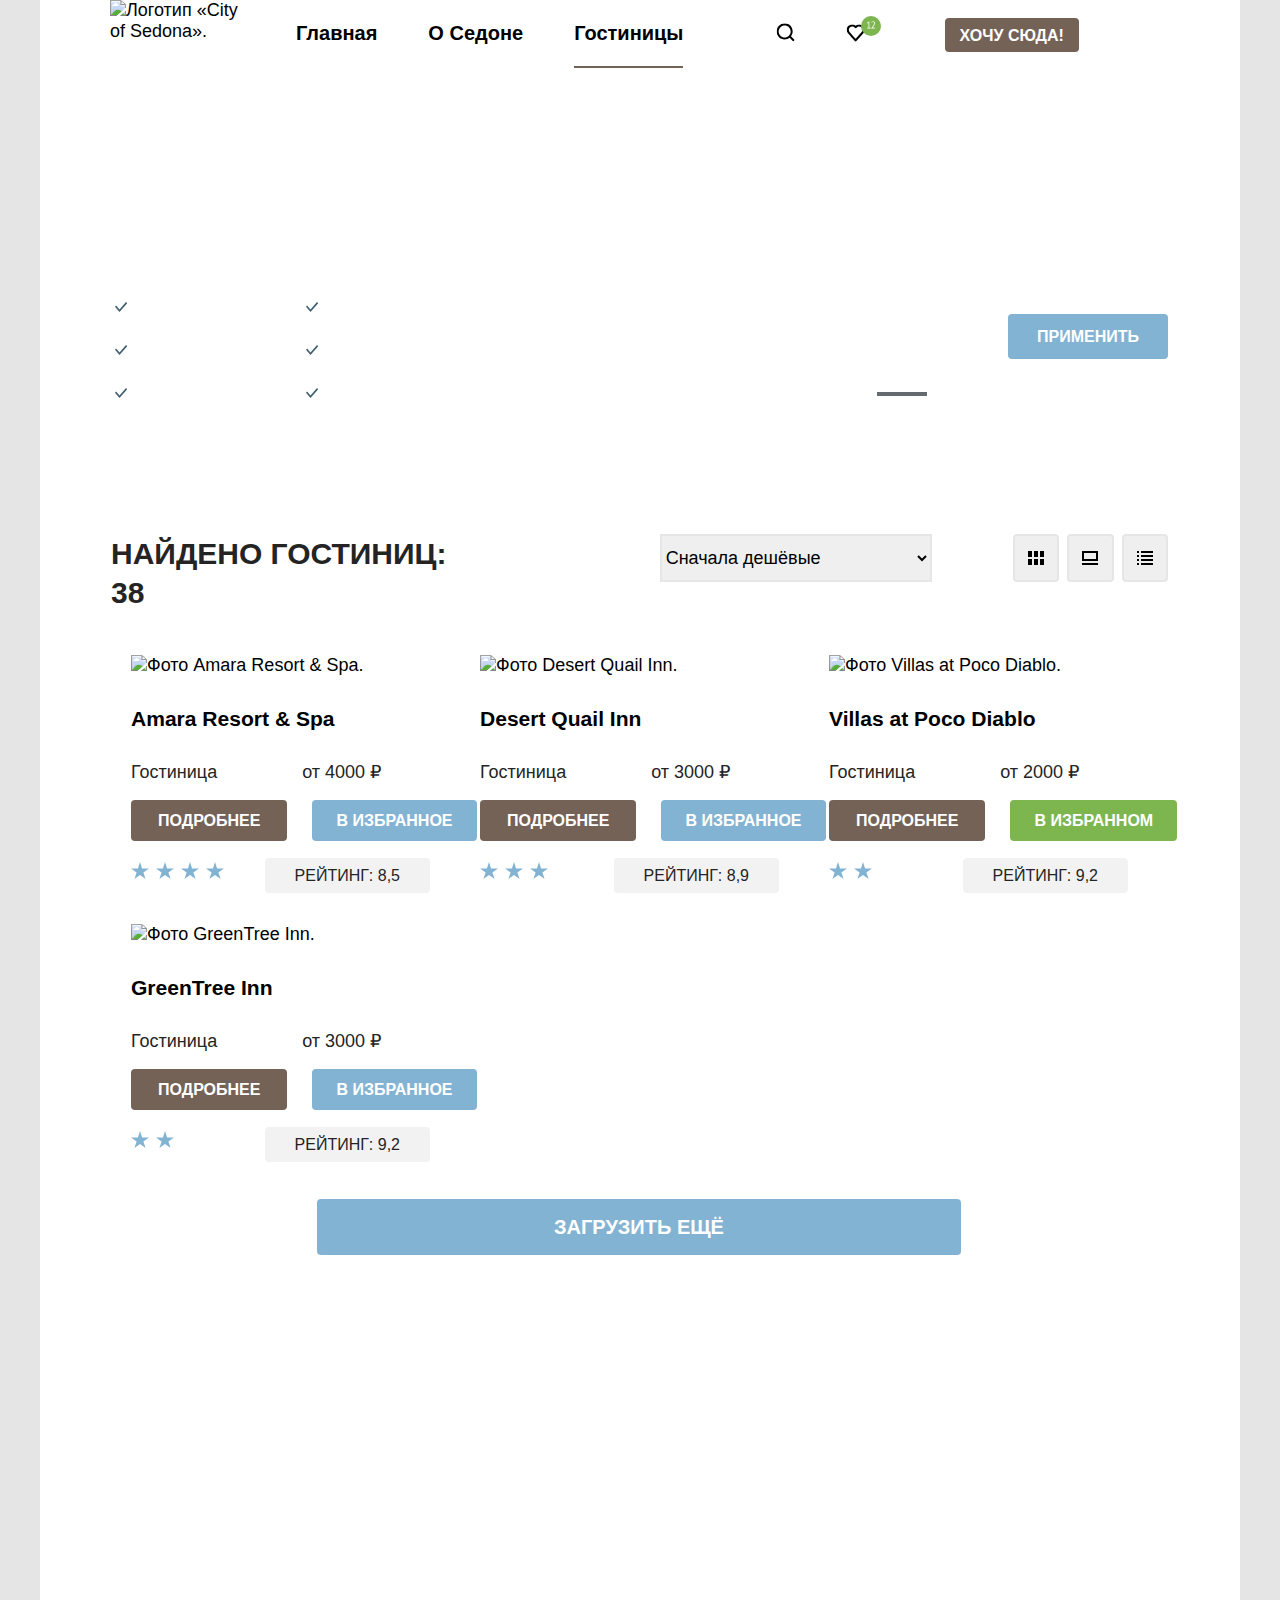
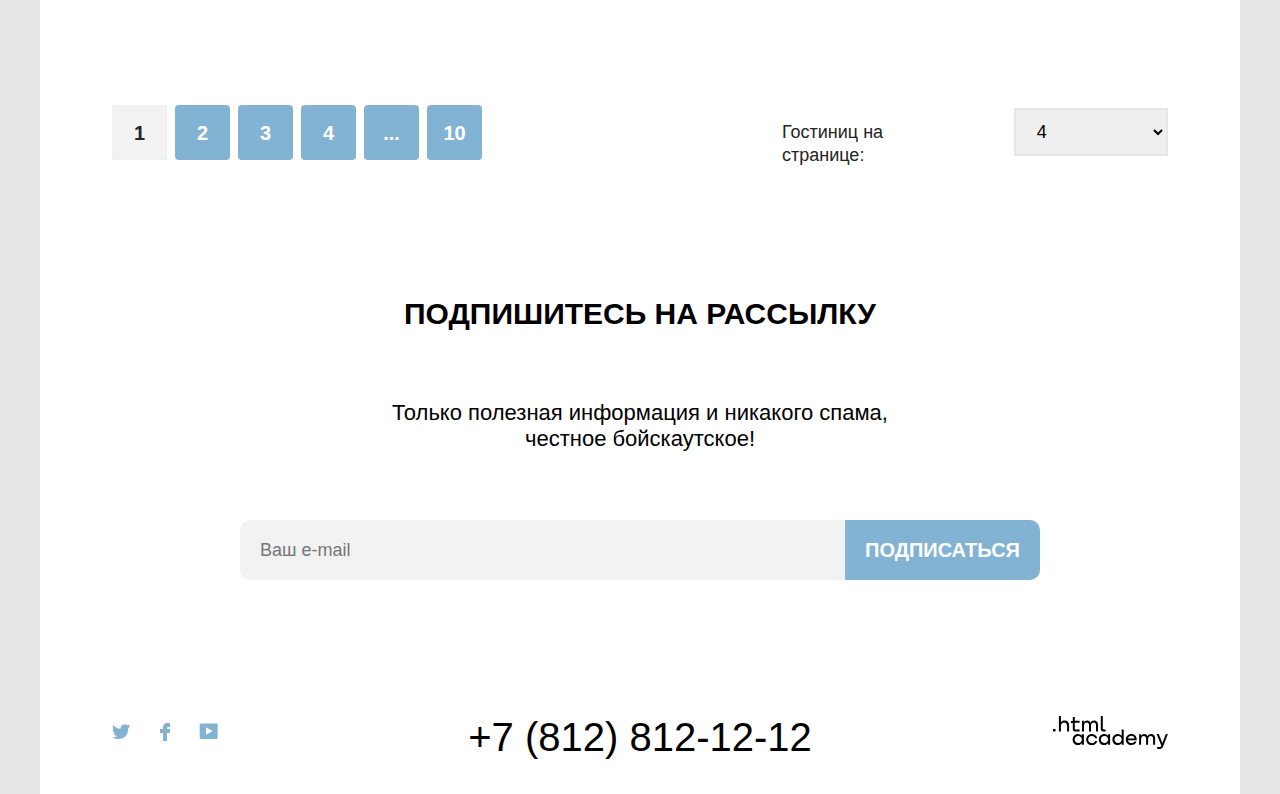
==== commit 71e0dd6a: "Доделал чекбоксы и радио-кнопки" ====
--- a/catalog.html
+++ b/catalog.html
@@ -81,18 +81,21 @@
                   <legend class="hotel-filter-type infrastructure">Инфраструктура:</legend>
                   <p>
                     <label class="filter-checkbox" for="filter-pool">
+                      <span class="control-mark"></span>
                       <input class="control-input" id="filter-pool" type="checkbox" name="infrastructure" value="swimming-pool" checked>
                       Бассейн
                     </label>
                   </p>
                   <p>
                     <label class="filter-checkbox" for="filter-parking">
+                      <span class="control-mark"></span>
                       <input class="control-input" id="filter-parking" type="checkbox" name="infrastructure" value="parking" checked>
                       Парковка
                     </label>
                   </p>
                   <p>
                     <label class="filter-checkbox" for="filter-wifi">
+                      <span class="control-mark"></span>
                       <input class="control-input" id="filter-wifi" type="checkbox" name="infrastructure" value="wifi">
                       Wi-Fi
                     </label>
@@ -102,18 +105,21 @@
                   <legend class="hotel-filter-type housing">Тип жилья:</legend>
                   <p>
                     <label class="filter-checkbox" for="filter-hotel">
+                      <span class="control-mark"></span>
                       <input class="control-input" id="filter-hotel" type="radio" name="type_of_housing" value="hotel" checked>
                       Гостиница
                     </label>
                   </p>
                   <p>
                     <label class="filter-checkbox" for="filter-motel">
+                      <span class="control-mark"></span>
                       <input class="control-input" id="filter-motel" type="radio" name="type_of_housing" value="motel">
                       Мотель
                     </label>
                   </p>
                   <p>
                     <label class="filter-checkbox" for="filter-apartment">
+                      <span class="control-mark"></span>
                       <input class="control-input" id="filter-apartment" type="radio" name="type_of_housing" value="apartment">
                       <span class="radio-indicator"></span>
                       Апартаменты
--- a/styles/style.min.css
+++ b/styles/style.min.css
@@ -1 +1 @@
-@font-face{font-family:"PT Sans";font-style:normal;font-weight:400;src:url(../fonts/ptsans-400.woff2)format("woff2");font-display:swap}@font-face{font-family:"PT Sans";font-style:normal;font-weight:700;src:url(../fonts/ptsans-700.woff2)format("woff2");font-display:swap}html{height:100%;background-color:#e5e5e5}body{min-height:100%;max-width:1200px;margin:0 auto;display:flex;flex-direction:column;font-family:"PT Sans",sans-serif;font-size:18px;line-height:21px;color:#242424;background-color:#fff}.visually-hidden{position:absolute;width:1px;height:1px;margin:-1px;padding:0;border:0;clip:rect(0 0 0 0);overflow:hidden}.page-footer a,body a{color:#000;text-decoration:none}.page-header{color:#000;background:#fff}.navigation{display:flex;width:1060px;margin:0 auto}.navigation-list{display:flex;flex-wrap:wrap;width:480px;margin:0;padding:0;list-style-type:none}.navigation-logo{padding:0;width:139px;height:70px;margin:0 30px 0 0}.navigation-logo:focus-visible{outline:0}.navigation-user{display:flex;flex-wrap:wrap;width:340px;align-items:center}.navigation-user .navigation-link{min-width:18px;min-height:18px}.navigation-link{display:block;margin-top:20px;margin-right:34px;padding-bottom:20px;margin-left:17px;flex-wrap:wrap;font-size:20px;line-height:26px;text-align:center;font-weight:700;color:#000;background:#fff}.navigation-link-current{border-bottom:2px solid #756257}.navigation-link:hover{color:#756257}.navigation-link:active{color:#d6d0cd}.navigation-link:focus-visible{outline:0}.navigation-icon path:hover{fill:#756257}.navigation-icon path:active{fill:#d6d0cd}.entrance-button{font-size:16px;line-height:20px;font-weight:700;text-align:center;color:#fff;background-color:#756257;text-transform:uppercase;border-radius:4px;width:160px;height:37px;margin-top:14px;margin-bottom:14px;margin-left:20px;padding:9px 15px 8px;cursor:pointer}.entrance-button:hover{background:#615048}.entrance-button:active{color:#ffffff4d}.entrance-button:focus-visible{outline:0}.entrance-button:focus{background:#615048;border:3px solid #83b3d3}.main-container{flex-grow:1}.main-index{background-image:url(../images/index-background.jpg);background-size:1200px 485px;background-repeat:no-repeat;color:#242424;background-color:#fff;text-align:center}.page-container{width:1200px;margin:0 auto}.main-index-logo{display:block;margin:51px auto 25px}.sedona{padding-top:63px;width:1200px;height:282px;text-align:center}.sedona-title{text-transform:uppercase;font-size:30px;line-height:36px}.sedona-reason{height:36px;margin-top:31px}.index-columns{display:inline-flex;color:#242424}.advantages-list{margin:0;padding:0}.advantages-item_city{margin:0;padding:0;width:1200px;text-align:center;color:#242424}.advantage-blue,.advantages-item-bridge{display:flex;margin:0;padding:0;color:#242424}.advantages-item-bridge{width:1200px;text-align:center}.advantage-blue{flex-direction:column;width:400px}.advantage-blue-bridge,.advantage-blue-city{background-color:#83b3d3;color:#fff;width:400px;margin:0 auto;height:384px}.advantage__image{max-width:800px;height:384px}.advantages-title{width:400px;font-size:24px;line-height:28px;text-align:center;text-transform:uppercase;padding-top:97px}.advantages-item{list-style-type:none}.advantage-description{font-size:18px;line-height:21px;font-weight:400}.feature-list{display:flex;margin:0;padding:0;justify-content:space-around;width:1200px;height:384px}.feature-title{text-align:center;font-size:24px;width:250px;line-height:28px;text-transform:uppercase;margin:184px 75px 20px}.feature-item{list-style-type:none}.item-gift,.item-house{background-color:#f0f6fa}.item-food,.item-gift,.item-house{background-image:url(../images/icons/icon-house.svg);background-position:left 163px top 89px;background-repeat:no-repeat}.item-food,.item-gift{background-image:url(../images/icons/icon-food.svg)}.item-gift{background-image:url(../images/icons/icon-gift.svg)}.feature-reason{text-align:center;font-size:18px;line-height:21px}.advantages-more{display:flex;margin:0;padding:0;justify-content:space-between;width:1200px;height:384px}.item-size{background-color:#f0f6fa}.item-road{background-color:#e7f0f6}.item-tourists{background-color:#f0f6fa}.booking{display:flex;flex-direction:column;margin:0;padding:0;width:1200px;height:417px;text-align:center;background-color:#fff}.booking__question{font-size:30px;line-height:36px;font-weight:700;text-transform:uppercase;text-align:center;margin-top:91px}.booking__text{width:720px;height:52px;font-size:20px;line-height:26px;font-weight:400;margin:29px 240px 56px}.booking__button{width:276px;height:36px;font-size:20px;line-height:36px;font-weight:700;padding:15px 150px 9px 149px;text-align:center;text-shadow:0 4px 4px #00000040;color:#fff;background-color:#756257;text-transform:uppercase;border-radius:10px;margin:0 auto 93px;cursor:pointer;border:3px solid #11ffee00}.booking__button:hover{background-color:#615048}.booking__button:active{color:#ffffff4d}.booking__button:focus-visible{outline:0}.booking__button:focus{background:#615048;border:3px solid #83b3d3}.newsletter{display:flex;flex-direction:column;margin:0;padding:0;font-weight:400;text-align:center;background-image:url(../images/newsletter-background.jpg);background-size:1200px 411px;background-position:center;background-repeat:no-repeat;color:#fff}.inner-newsletter-title,.newsletter-title{text-transform:uppercase;font-weight:700;font-size:30px;line-height:36px}.newsletter-title{width:720px;height:36px;margin:94px 240px 29px}.inner-newsletter-title{margin:73px 240px 46px}.newsletter__text{font-size:22px;line-height:26px;padding-right:240px;padding-left:240px;padding-bottom:46px}.newsletter-form{display:flex;width:800px;height:60px;margin-bottom:94px;margin-left:200px}.field{margin:0;width:600px;font-size:18px;line-height:26px;padding:0 0 0 20px;border-radius:10px 0 0 10px;border:0}.field:hover{background:#e6e6e6}.field:focus-visible{outline:0}.field:focus{background:#e6e6e6;border:3px solid #83b3d3}.inner-field{margin:0;background:#f2f2f2;font-size:18px;line-height:26px;padding:0 0 0 20px;width:600px;border-radius:10px 0 0 10px;border:0}.inner-field:hover{background:#e6e6e6;cursor:pointer}.inner-field:focus-visible{outline:0}.inner-field:focus{background:#e6e6e6;border:3px solid #83b3d3}.inner-newsletter{background-image:none;color:#000;background-color:#fff}.newsletter-button{padding:0;margin:0;width:200px;height:60px;font-size:20px;font-weight:700;text-align:center;color:#fff;background-color:#83b3d3;text-decoration:none;text-transform:uppercase;border-radius:0 10px 10px 0;border:0;cursor:pointer}.newsletter-button:hover{background-color:#68a2ca}.newsletter-button:active{color:#96bfdb}.newsletter-button:focus-visible{outline:0}.newsletter-button:focus{color:#fff;border:3px solid #756257}.newsletter-button-inner{padding:0;margin:0;width:200px;height:60px;font-size:20px;line-height:26px;font-weight:700;text-align:center;color:#fff;background-color:#83b3d3;text-decoration:none;text-transform:uppercase;border-radius:0 10px 10px 0;border:0;cursor:pointer}.newsletter-button-inner:hover{background-color:#68a2ca}.newsletter-button-inner:active{color:#ffffff4d}.newsletter-button-inner:focus-visible{outline:0}.newsletter-button-inner:focus{color:#fff;border:3px solid #756257}.contacts-phone{font-size:40px;font-weight:400;line-height:40px;text-decoration:none;color:#000;width:720px;height:50px;margin:40px 53px 30px 61px;text-align:center;border:3px solid #11ffee00;box-sizing:border-box;border-radius:10px}.contacts-phone:hover{color:#756257}.contacts-phone:active{color:#d7d1ce}.contacts-phone:focus-visible{outline:0}.contacts-phone:focus{color:#756257;border:3px solid #83b3d3;box-sizing:border-box;border-radius:10px}.page-footer{background-color:#fff;display:flex}.page-footer-container{display:flex;width:1200px;margin:0 auto;justify-content:space-between}.page-footer__social{margin-right:auto;max-width:130px}.social-links{padding:0;width:107px;height:18px;display:flex;flex-wrap:wrap;max-width:130px;margin:49px 0 53px 72px;justify-content:space-between}.social-links__item{list-style-type:none;justify-content:space-between}.social-links__link{stroke:none}.social-links__link path:hover{fill:#68a2ca}.social-links__link path:active{fill:#d3e4ef}.social-links__link:focus{outline:3px solid #83b3d3;box-sizing:border-box;border-radius:10px;padding:10px}.social-links-twitter{width:18px;height:15px;margin-right:29px}.social-links-facebook{width:10px;height:18px;margin-right:30px}.social-links-youtube{width:20px;height:16px}.page-footer__copyright{width:115px;height:34px;margin-top:42px;margin-right:72px;margin-bottom:44px}.page-footer__copyright path:hover{fill:#756257}.page-footer__copyright path:active{opacity:.3}.page-footer__copyright:focus{outline:3px solid #83b3d3}.breadcrumbs{display:flex;margin:0;padding:0;list-style-type:none;font-size:16px;font-weight:400;line-height:21px}.breadcrumbs-item-index{width:12px;height:12px;margin:5px 26px 45px 73px;align-self:center}.breadcrumbs-item-hotels{width:73px;height:21px;margin-top:8px;margin-bottom:45px}.breadcrumbs-link,.clear__button{color:#fff;text-decoration:none;font-weight:400;font-size:18px;line-height:23px}.clear__button{background-color:transparent;border:0}.breadcrumbs-link:hover{opacity:.6}.breadcrumbs-link:active{color:#cbdcea}.breadcrumbs-link:focus{outline:3px solid #83b3d3;box-sizing:border-box;border-radius:4px}.breadcrumbs-icon{display:block;position:absolute;width:12px;height:12px;background:url(../images/icons/icon-home.svg)no-repeat 0 0}.breadcrumbs-icon:hover{opacity:.6}.breadcrumbs-icon:active{color:#cbdcea}.breadcrumbs-icon:focus{outline:3px solid #83b3d3;box-sizing:border-box;border-radius:4px}.breadcrumbs-icon::after{content:"";position:absolute;top:3px;right:-15px;width:5px;height:8px;background:url(../images/icons/icon-pointer.svg)no-repeat 0 0}.container{margin:0 auto;font-size:18px;font-weight:400;line-height:24px;width:299px;justify-content:space-between}.hotel-mode{width:133px;margin-right:25px;padding-right:55px}.hotel-price{width:143px}.inner-header-title{width:528px;height:68px;font-size:60px;font-weight:700;line-height:78px;color:#fff;margin:35px 0 5px 71px}.columns-catalog{margin:0;padding:0;background-image:url(../images/catalog-background.jpg);background-size:1200px 408px;background-repeat:no-repeat;color:#fff;display:flex;flex-direction:column}.right-wrapper{display:flex;align-items:center;margin:0;padding:0}.scale{position:relative;height:4px;margin-top:32px;background-color:#646b6e}.range-bar{position:absolute;height:4px;background-color:#fff}.range-toggle{position:absolute;width:20px;height:20px;background:#fff;border-radius:5px;border:0;cursor:pointer}.range-toggle:hover{box-shadow:0 4px 10px #bfbfbf}.range-toggle:active{box-shadow:0 7px 15px #999}.range-toggle:focus-visible{outline:0}.range-toggle:focus{outline:3px solid #83b3d3;box-shadow:0 4px 10px #bfbfbf}.toggle-min{top:-8px;left:-3px}.toggle-max{top:-8px;right:-10px}.hotel-filter-inputs{margin-top:34px;display:flex}.catalog-filter-label{display:flex}.index-columns-catalog{display:flex;width:1200px;justify-content:space-between}.filter-price{text-align:start;background-color:transparent;-webkit-appearance:textfield;appearance:textfield;margin:0;width:143px;height:48px;vertical-align:top;cursor:pointer;border:2px solid #fff;box-sizing:border-box;padding:14px 14px 11px 19px;font-size:18px;line-height:23px;color:#fff}.filter-price-from{border-radius:4px 0 0 4px}.filter-price-to{border-radius:0 4px 4px 0}.filter-price::-webkit-inner-spin-button,.filter-price::-webkit-outer-spin-button{-webkit-appearance:none;appearance:none;margin:0}.hotel-filter{justify-content:space-around;width:1200px}.hotel-filter-type{font-size:20px;font-weight:700;line-height:26px}.control-input{width:20px;height:20px}.fields{margin:0;padding:0;border:0}.fields-price{padding:0;margin:0 81px 94px 167px}.navigation-icon{padding:0;margin:0}.icon-liked{position:relative;bottom:6px;right:10px}.filter-buttons,.submit-button{font-size:16px;line-height:37px;font-weight:700;text-transform:uppercase}.filter-buttons{padding:0;display:flex;flex-direction:column;justify-content:space-between;width:160px;height:91px;margin:60px 72px 83px 0}.submit-button{text-align:center;color:#fff;background:#83b3d3;border-radius:4px;cursor:pointer;border:3px solid #11ffee00}.hotel-filter-form{display:flex;justify-content:space-between;margin:0 0 0 71px}.sort-line{display:flex;width:1057px;height:48px;margin-left:71px;margin-top:44px;margin-bottom:53px}.sorting-sum{font-size:30px;line-height:39px;font-weight:700;margin-right:191px;text-transform:uppercase}.select-control{width:287px;height:48px;margin-right:81px;font-size:18px;line-height:23px;font-weight:400;border:2px solid #e6e6e6;cursor:pointer}.select-control:hover{border:2px solid #83b3d3}.select-control:active{color:#c2c2c2;box-shadow:none}.select-control:focus-visible{outline:0}.select-control:focus{border:2px solid #83b3d3;box-sizing:border-box;border-radius:4px}.button-light{width:48px;height:48px;margin-bottom:53px;margin-right:8px}.button-light:nth-child(3n){margin-right:0}.button-tile{background-image:url(../images/icons/icon-tile.svg);border:2px solid #e6e6e6;box-sizing:border-box;border-radius:4px;background-repeat:no-repeat;background-position:center;cursor:pointer}.button-tile:hover{border:2px solid #83b3d3}.button-tile:active{border:2px solid #000}.button-tile:focus{border:2px solid #83b3d3;box-sizing:border-box;border-radius:4px}.button-tile:focus-visible{outline:0}.button-slideshow{background-image:url(../images/icons/icon-slideshow.svg);border:2px solid #e6e6e6;box-sizing:border-box;border-radius:4px;background-repeat:no-repeat;background-position:center;cursor:pointer}.button-slideshow:hover{border:2px solid #83b3d3}.button-slideshow:active{border:2px solid #000}.button-slideshow:focus-visible{outline:0}.button-slideshow:focus{border:2px solid #83b3d3;box-sizing:border-box;border-radius:4px}.button-list{background-image:url(../images/icons/icon-list.svg);border:2px solid #e6e6e6;box-sizing:border-box;border-radius:4px;background-repeat:no-repeat;background-position:center;cursor:pointer}.button-list:hover{border:2px solid #83b3d3}.button-list:active{border:2px solid #000}.button-list:focus-visible{outline:0}.button-list:focus{border:2px solid #83b3d3;box-sizing:border-box;border-radius:4px}.index-columns-hotels{color:#242424;background-color:#fff;background-image:none;width:1058px;height:1040px;margin:0 auto}.catalog-list-results{display:grid;grid-template-columns:339px 339px 339px;list-style-type:none;padding:0;gap:10px;margin:0 0 34px}.catalog-item{display:flex;list-style-type:none;width:339px;flex-direction:column}.hotel-card-image{margin:20px 20px 16px}.hotel-card-image:hover{background-color:#83b3d3}.hotel-card-image:active{opacity:.3}.hotel-card-title-link:focus-visible,.item-info:focus-visible{outline:0}.hotel-title{padding:0;width:208px;height:31px;margin-top:16px;margin-right:111px;margin-left:20px;text-align:left}.hotel-control{margin-top:16px;margin-bottom:16px}.item-rating{margin:0 auto;width:299px;height:37px;display:flex;flex-direction:row;justify-content:space-between;align-items:center}.stars{width:92px;height:17px;margin-bottom:10px;background-image:url(../images/icons/icon-star.svg);background-size:25px 17px;background-repeat:repeat-x;background-position:.2px center}.stars-four{width:93px}.stars-three{width:68px}.stars-two{width:43px}.load-more{margin:0;padding:0;width:1056px;height:120px;text-align:center}.pagination-container{display:flex;width:1056px;height:55px;margin:30px 72px 63px}.pagination{display:flex;margin:0;padding:0;list-style-type:none;height:55px}.pagination-item:not(:last-child){margin-right:8px}.pagination-item{width:55px;height:55px;background:#83b3d3;border-radius:4px}.pagination-link{display:flex;justify-content:center;align-items:center;box-sizing:border-box;padding:14px 20px;font-size:20px;line-height:26px;font-weight:700;width:55px;height:55px;color:#fff;border:3px solid #11ffee00}.pagination-item:hover{background:#68a2ca}.pagination-item:active{background:#f2f2f2}.pagination-link:active{color:#000}.pagination-link:focus-visible{outline:0}.pagination-link:focus{background:#68a2ca;border:3px solid #756257;border-radius:4px}.pagination-current{color:#242424;background-color:#f2f2f2;border-radius:4px}.search-results{display:flex;width:386px;height:48px;margin-left:auto}.hotels-per-page_title{padding:0;font-size:18px;line-height:23px;font-weight:400;margin:16px 51px 0 0}.hotels-per-page{width:160px;height:48px;font-size:18px;line-height:23px;padding-left:17px;margin-top:3px;margin-bottom:4px;border:2px solid #e6e6e6;cursor:pointer}.hotels-per-page:hover{border:2px solid #83b3d3}.hotels-per-page:active{opacity:.3}.hotels-per-page:focus-visible{outline:0}.hotels-per-page:focus{border:2px solid #83b3d3;box-sizing:border-box;border-radius:4px}.dark-button{font-size:16px;line-height:37px;font-weight:700;width:133px;text-align:center;color:#fff;background-color:#756257;text-transform:uppercase;border-radius:4px;padding:9px 24px;margin-right:25px;margin-left:20px;cursor:pointer;border:3px solid #11ffee00}.dark-button:active,.dark-button:hover{background-color:#615048;border:3px solid #83b3d3}.dark-button:active{color:#918580;border:1px}.dark-button:focus-visible{outline:0}.dark-button:focus{border:3px solid #83b3d3;border-radius:4px}.light-button{font-size:16px;line-height:37px;font-weight:700;text-align:center;color:#fff;background-color:#83b3d3;text-transform:uppercase;border-radius:4px;padding:9px 21px;cursor:pointer;border:3px solid #11ffee00}.light-button:active,.light-button:hover{background-color:#68a2ca;border:3px solid #756257}.light-button:active{color:#96bfdb;border:1px solid #756257}.light-button:focus-visible{outline:0}.light-button:focus{background:#68a2ca;border:3px solid #756257;border-radius:4px}.green-button{font-size:16px;line-height:37px;font-weight:700;text-align:center;color:#fff;background-color:#7db54f;text-transform:uppercase;border-radius:4px;padding:9px 21px;cursor:pointer;border:3px solid #11ffee00}.green-button:active,.green-button:hover{background-color:#6c9e42;border:3px solid #756257}.green-button:active{color:#99bc7c;border:1px}.green-button:focus-visible{outline:0}.green-button:focus{background:#6c9e42;border:3px solid #756257;border-radius:4px}.load-more__button{font-size:20px;line-height:60px;font-weight:700;text-align:center;color:#fff;background-color:#83b3d3;text-decoration:none;text-transform:uppercase;border-radius:4px;padding:17px 237px;cursor:pointer}.load-more__button:hover{background-color:#68a2ca}.load-more__button:active{color:#96bfdb;background-color:#68a2ca}.load-more__button:focus-visible{outline:0}.load-more__button:focus{border:3px solid #756257;border-radius:10px}.item-rating-indicator{font-size:16px;line-height:37px;font-weight:400;text-align:center;color:#242424;background-color:#f2f2f2;text-transform:uppercase;border-radius:4px;padding:9px 30px}+@font-face{font-family:"PT Sans";font-style:normal;font-weight:400;src:url(../fonts/ptsans-400.woff2)format("woff2");font-display:swap}@font-face{font-family:"PT Sans";font-style:normal;font-weight:700;src:url(../fonts/ptsans-700.woff2)format("woff2");font-display:swap}html{height:100%;background-color:#e5e5e5}body{min-height:100%;max-width:1200px;margin:0 auto;display:flex;flex-direction:column;font-family:"PT Sans",sans-serif;font-size:18px;line-height:21px;color:#242424;background-color:#fff}.visually-hidden{position:absolute;width:1px;height:1px;margin:-1px;padding:0;border:0;clip:rect(0 0 0 0);overflow:hidden}.page-footer a,body a{color:#000;text-decoration:none}.page-header{color:#000;background:#fff}.navigation{display:flex;width:1060px;margin:0 auto}.navigation-list{display:flex;flex-wrap:wrap;width:480px;margin:0;padding:0;list-style-type:none}.navigation-logo{padding:0;width:139px;height:70px;margin:0 30px 0 0}.navigation-logo:focus-visible{outline:0}.navigation-user{display:flex;flex-wrap:wrap;width:340px;align-items:center}.navigation-user .navigation-link{min-width:18px;min-height:18px}.navigation-link{display:block;margin-top:20px;margin-right:34px;padding-bottom:20px;margin-left:17px;flex-wrap:wrap;font-size:20px;line-height:26px;text-align:center;font-weight:700;color:#000;background:#fff}.navigation-link-current{border-bottom:2px solid #756257}.navigation-link:hover{color:#756257}.navigation-link:active{color:#d6d0cd}.navigation-link:focus-visible{outline:0}.navigation-icon path:hover{fill:#756257}.navigation-icon path:active{fill:#d6d0cd}.entrance-button{font-size:16px;line-height:20px;font-weight:700;text-align:center;color:#fff;background-color:#756257;text-transform:uppercase;border-radius:4px;width:160px;height:37px;margin-top:14px;margin-bottom:14px;margin-left:20px;padding:9px 15px 8px;cursor:pointer}.entrance-button:hover{background:#615048}.entrance-button:active{color:#ffffff4d}.entrance-button:focus-visible{outline:0}.entrance-button:focus{background:#615048;border:3px solid #83b3d3}.main-container{flex-grow:1}.main-index{background-image:url(../images/index-background.jpg);background-size:1200px 485px;background-repeat:no-repeat;color:#242424;background-color:#fff;text-align:center}.page-container{width:1200px;margin:0 auto}.main-index-logo{display:block;margin:51px auto 25px}.sedona{padding-top:63px;width:1200px;height:282px;text-align:center}.sedona-title{text-transform:uppercase;font-size:30px;line-height:36px}.sedona-reason{height:36px;margin-top:31px}.index-columns{display:inline-flex;color:#242424}.advantages-list{margin:0;padding:0}.advantages-item_city{margin:0;padding:0;width:1200px;text-align:center;color:#242424}.advantage-blue,.advantages-item-bridge{display:flex;margin:0;padding:0;color:#242424}.advantages-item-bridge{width:1200px;text-align:center}.advantage-blue{flex-direction:column;width:400px}.advantage-blue-bridge,.advantage-blue-city{background-color:#83b3d3;color:#fff;width:400px;margin:0 auto;height:384px}.advantage__image{max-width:800px;height:384px}.advantages-title{width:400px;font-size:24px;line-height:28px;text-align:center;text-transform:uppercase;padding-top:97px}.advantages-item{list-style-type:none}.advantage-description{font-size:18px;line-height:21px;font-weight:400}.feature-list{display:flex;margin:0;padding:0;justify-content:space-around;width:1200px;height:384px}.feature-title{text-align:center;font-size:24px;width:250px;line-height:28px;text-transform:uppercase;margin:184px 75px 20px}.feature-item{list-style-type:none}.item-gift,.item-house{background-color:#f0f6fa}.item-food,.item-gift,.item-house{background-image:url(../images/icons/icon-house.svg);background-position:left 163px top 89px;background-repeat:no-repeat}.item-food,.item-gift{background-image:url(../images/icons/icon-food.svg)}.item-gift{background-image:url(../images/icons/icon-gift.svg)}.feature-reason{text-align:center;font-size:18px;line-height:21px}.advantages-more{display:flex;margin:0;padding:0;justify-content:space-between;width:1200px;height:384px}.item-size{background-color:#f0f6fa}.item-road{background-color:#e7f0f6}.item-tourists{background-color:#f0f6fa}.booking{display:flex;flex-direction:column;margin:0;padding:0;width:1200px;height:417px;text-align:center;background-color:#fff}.booking__question{font-size:30px;line-height:36px;font-weight:700;text-transform:uppercase;text-align:center;margin-top:91px}.booking__text{width:720px;height:52px;font-size:20px;line-height:26px;font-weight:400;margin:29px 240px 56px}.booking__button{width:276px;height:36px;font-size:20px;line-height:36px;font-weight:700;padding:15px 150px 9px 149px;text-align:center;text-shadow:0 4px 4px #00000040;color:#fff;background-color:#756257;text-transform:uppercase;border-radius:10px;margin:0 auto 93px;cursor:pointer;border:3px solid #11ffee00}.booking__button:hover{background-color:#615048}.booking__button:active{color:#ffffff4d}.booking__button:focus-visible{outline:0}.booking__button:focus{background:#615048;border:3px solid #83b3d3}.newsletter{display:flex;flex-direction:column;margin:0;padding:0;font-weight:400;text-align:center;background-image:url(../images/newsletter-background.jpg);background-size:1200px 411px;background-position:center;background-repeat:no-repeat;color:#fff}.inner-newsletter-title,.newsletter-title{text-transform:uppercase;font-weight:700;font-size:30px;line-height:36px}.newsletter-title{width:720px;height:36px;margin:94px 240px 29px}.inner-newsletter-title{margin:73px 240px 46px}.newsletter__text{font-size:22px;line-height:26px;padding-right:240px;padding-left:240px;padding-bottom:46px}.newsletter-form{display:flex;width:800px;height:60px;margin-bottom:94px;margin-left:200px}.field{margin:0;width:600px;font-size:18px;line-height:26px;padding:0 0 0 20px;border-radius:10px 0 0 10px;border:0}.field:hover{background:#e6e6e6}.field:focus-visible{outline:0}.field:focus{background:#e6e6e6;border:3px solid #83b3d3}.inner-field{margin:0;background:#f2f2f2;font-size:18px;line-height:26px;padding:0 0 0 20px;width:600px;border-radius:10px 0 0 10px;border:0}.inner-field:hover{background:#e6e6e6;cursor:pointer}.inner-field:focus-visible{outline:0}.inner-field:focus{background:#e6e6e6;border:3px solid #83b3d3}.inner-newsletter{background-image:none;color:#000;background-color:#fff}.newsletter-button{padding:0;margin:0;width:200px;height:60px;font-size:20px;font-weight:700;text-align:center;color:#fff;background-color:#83b3d3;text-decoration:none;text-transform:uppercase;border-radius:0 10px 10px 0;border:0;cursor:pointer}.newsletter-button:hover{background-color:#68a2ca}.newsletter-button:active{color:#96bfdb}.newsletter-button:focus-visible{outline:0}.newsletter-button:focus{color:#fff;border:3px solid #756257}.newsletter-button-inner{padding:0;margin:0;width:200px;height:60px;font-size:20px;line-height:26px;font-weight:700;text-align:center;color:#fff;background-color:#83b3d3;text-decoration:none;text-transform:uppercase;border-radius:0 10px 10px 0;border:0;cursor:pointer}.newsletter-button-inner:hover{background-color:#68a2ca}.newsletter-button-inner:active{color:#ffffff4d}.newsletter-button-inner:focus-visible{outline:0}.newsletter-button-inner:focus{color:#fff;border:3px solid #756257}.contacts-phone{font-size:40px;font-weight:400;line-height:40px;text-decoration:none;color:#000;width:720px;height:50px;margin:40px 53px 30px 61px;text-align:center;border:3px solid #11ffee00;box-sizing:border-box;border-radius:10px}.contacts-phone:hover{color:#756257}.contacts-phone:active{color:#d7d1ce}.contacts-phone:focus-visible{outline:0}.contacts-phone:focus{color:#756257;border:3px solid #83b3d3;box-sizing:border-box;border-radius:10px}.tooltip{padding:0;margin:0;position:relative}.tooltip-toggle{position:absolute;width:20px;height:20px;border:0;background-color:transparent;padding:7px 18px 11px 10px}.tooltip-icon{width:100%;height:100%;color:#83b3d3;display:block}.tooltip-toggle:hover .tooltip-icon{color:#af7842}.tooltip-text{background-color:#242424;color:#fff;font-weight:400;font-size:16px;line-height:20px;text-transform:none;padding:15px 18px 18px 22px;border-radius:8px;display:block;width:216px;height:110px;position:absolute;left:50%;transform:translateX(-50%);margin-left:22px;margin-top:4px}.tooltip-text::before{content:"";background-image:url(../images/icons/icon-arrow.svg);width:19px;height:9px;position:absolute;top:-6%;left:0;right:0;margin-left:auto;margin-right:auto}.page-footer{background-color:#fff;display:flex}.page-footer-container{display:flex;width:1200px;margin:0 auto;justify-content:space-between}.page-footer__social{margin-right:auto;max-width:130px}.social-links{padding:0;width:107px;height:18px;display:flex;flex-wrap:wrap;max-width:130px;margin:49px 0 53px 72px;justify-content:space-between}.social-links__item{list-style-type:none;justify-content:space-between}.social-links__link{stroke:none}.social-links__link path:hover{fill:#68a2ca}.social-links__link path:active{fill:#d3e4ef}.social-links__link:focus{outline:3px solid #83b3d3;box-sizing:border-box;border-radius:10px;padding:10px}.social-links-twitter{width:18px;height:15px;margin-right:29px}.social-links-facebook{width:10px;height:18px;margin-right:30px}.social-links-youtube{width:20px;height:16px}.page-footer__copyright{width:115px;height:34px;margin-top:42px;margin-right:72px;margin-bottom:44px}.page-footer__copyright path:hover{fill:#756257}.page-footer__copyright path:active{opacity:.3}.page-footer__copyright:focus{outline:3px solid #83b3d3}.breadcrumbs{display:flex;margin:0;padding:0;list-style-type:none;font-size:16px;font-weight:400;line-height:21px}.breadcrumbs-item-index{width:12px;height:12px;margin:5px 26px 45px 73px;align-self:center}.breadcrumbs-item-hotels{width:73px;height:21px;margin-top:8px;margin-bottom:45px}.breadcrumbs-link,.clear__button{color:#fff;text-decoration:none;font-weight:400;font-size:18px;line-height:23px}.clear__button{background-color:transparent;border:0}.breadcrumbs-link:hover{opacity:.6}.breadcrumbs-link:active{color:#cbdcea}.breadcrumbs-link:focus{outline:3px solid #83b3d3;box-sizing:border-box;border-radius:4px}.breadcrumbs-icon{display:block;position:absolute;width:12px;height:12px;background:url(../images/icons/icon-home.svg)no-repeat 0 0}.breadcrumbs-icon:hover{opacity:.6}.breadcrumbs-icon:active{color:#cbdcea}.breadcrumbs-icon:focus{outline:3px solid #83b3d3;box-sizing:border-box;border-radius:4px}.breadcrumbs-icon::after{content:"";position:absolute;top:3px;right:-15px;width:5px;height:8px;background:url(../images/icons/icon-pointer.svg)no-repeat 0 0}.container{margin:0 auto;font-size:18px;font-weight:400;line-height:24px;width:299px;justify-content:space-between}.hotel-mode{width:133px;margin-right:25px;padding-right:55px}.hotel-price{width:143px}.modal-container{position:fixed;top:0;left:0;display:flex;width:100%;height:100%;background:rgba(242,242,242,.8)}.modal-container-close{display:none}.modal{position:relative;margin:auto;padding:62px 70px 70px;background-color:#fff;box-shadow:0 25px 50px #d9d9d9;border-radius:30px}.modal-auth{width:575px}.modal-close-button{position:absolute;margin:54px 70px 54px 25px;padding:0;top:0;right:0;width:53px;height:53px;border:0;border-radius:100%;background-image:url(../images/icons/icon-modal-close.svg);background-repeat:no-repeat;background-position:center;cursor:pointer;background-color:#f2f2f2}.modal-title{padding-bottom:34px;margin:0 0 32px;font-family:"PT Sans Narrow",sans-serif;font-size:30px;line-height:40px;font-weight:700;color:#000;text-transform:uppercase}.field-group{padding:0;margin:0;display:grid;grid-template-columns:135px 133px 114px 133px;column-gap:20px;align-items:center}.booking__label{font-weight:700;font-size:18px;line-height:40px}.field-booking{background:#f2f2f2;width:420px;height:50px;border-radius:4px;border:0;padding:0 0 1px;text-indent:19px;background-image:url(../images/icons/icon-date.svg);background-repeat:no-repeat;background-position:top 18px right 19px}.arrival-info,.error-info{margin:0;width:420px;height:29px;font-weight:400;font-size:16px;line-height:40px;padding:0 0 11px;color:#ff5757}.arrival-info{color:#333}.number-persons{width:69px;border:0}.number-persons::-webkit-inner-spin-button,.number-persons::-webkit-outer-spin-button{-webkit-appearance:none;appearance:none;margin:0}.filter-checkbox{position:relative;display:block;padding-left:19px}.control-input{-webkit-appearance:none;appearance:none;top:4px;left:-4px;width:20px;height:20px;margin:0;border:#e7f0f6}.control-input::before{content:"";background-image:url(../images/icons/icon-tick.svg);width:12px;height:10px;border:0;background-position:center;position:absolute;padding:6px 4px;left:0;background-repeat:no-repeat;background-color:rgba(255,255,255,.6);border-radius:4px}.button-form{height:50px;background:#f2f2f2;outline:4px;border-radius:4px}.bt_minus{padding:24px 0 25px 19px}.bt_plus{padding:18px 19px 19px 0}.bt_minus,.bt_plus{width:13px;height:13px}.field-button_minus,.field-button_plus{margin:0;padding:0;border:0;background:#f2f2f2}.quantity{width:11px;height:50px;padding:0 31px;border:0;background:#f2f2f2;align-items:center;text-align:center}.field__text-adult,.field__text-children,.quantity{font-weight:700;font-size:18px;line-height:40px}.field__text-adult{width:82px}.field__text-children{justify-self:center;align-items:center}.find{text-align:center;margin-top:40px}.find__button{font-size:20px;line-height:40px;font-weight:700;color:#fff;background-color:#83b3d3;text-decoration:none;text-transform:uppercase;border-radius:4px;cursor:pointer;padding:17px 256px}.inner-header-title{width:528px;height:68px;font-size:60px;font-weight:700;line-height:78px;color:#fff;margin:35px 0 5px 71px}.columns-catalog{margin:0;padding:0;background-image:url(../images/catalog-background.jpg);background-size:1200px 408px;background-repeat:no-repeat;color:#fff;display:flex;flex-direction:column}.right-wrapper{display:flex;align-items:center;margin:0;padding:0}.scale{position:relative;height:4px;margin-top:32px;background-color:#646b6e}.range-bar{position:absolute;height:4px;background-color:#fff}.range-toggle{position:absolute;width:20px;height:20px;background:#fff;border-radius:5px;border:0;cursor:pointer}.range-toggle:hover{box-shadow:0 4px 10px #bfbfbf}.range-toggle:active{box-shadow:0 7px 15px #999}.range-toggle:focus-visible{outline:0}.range-toggle:focus{outline:3px solid #83b3d3;box-shadow:0 4px 10px #bfbfbf}.toggle-min{top:-8px;left:-3px}.toggle-max{top:-8px;right:-10px}.hotel-filter-inputs{margin-top:34px;display:flex}.catalog-filter-label{display:flex}.index-columns-catalog{display:flex;width:1200px;justify-content:space-between}.filter-price{text-align:start;background-color:transparent;-webkit-appearance:textfield;appearance:textfield;margin:0;width:143px;height:48px;vertical-align:top;cursor:pointer;border:2px solid #fff;box-sizing:border-box;padding:14px 14px 11px 19px;font-size:18px;line-height:23px;color:#fff}.filter-price-from{border-radius:4px 0 0 4px}.filter-price-to{border-radius:0 4px 4px 0}.filter-price::-webkit-inner-spin-button,.filter-price::-webkit-outer-spin-button{-webkit-appearance:none;appearance:none;margin:0}.hotel-filter{justify-content:space-around;width:1200px}.hotel-filter-type{font-size:20px;font-weight:700;line-height:26px}.housing{marginn-left:67px}.fields{margin:0;padding:0;border:0}.fields-price{padding:0;margin:0 81px 94px 167px}.navigation-icon{padding:0;margin:0}.icon-liked{position:relative;bottom:6px;right:10px}.filter-buttons,.submit-button{font-size:16px;line-height:37px;font-weight:700;text-transform:uppercase}.filter-buttons{padding:0;display:flex;flex-direction:column;justify-content:space-between;width:160px;height:91px;margin:60px 72px 83px 0}.submit-button{text-align:center;color:#fff;background:#83b3d3;border-radius:4px;cursor:pointer;border:3px solid #11ffee00}.hotel-filter-form{display:flex;justify-content:space-between;margin:0 0 0 71px}.sort-line{display:flex;width:1057px;height:48px;margin-left:71px;margin-top:44px;margin-bottom:53px}.sorting-sum{font-size:30px;line-height:39px;font-weight:700;margin-right:191px;text-transform:uppercase}.select-control{width:287px;height:48px;margin-right:81px;font-size:18px;line-height:23px;font-weight:400;border:2px solid #e6e6e6;cursor:pointer}.select-control:hover{border:2px solid #83b3d3}.select-control:active{color:#c2c2c2;box-shadow:none}.select-control:focus-visible{outline:0}.select-control:focus{border:2px solid #83b3d3;box-sizing:border-box;border-radius:4px}.button-light{width:48px;height:48px;margin-bottom:53px;margin-right:8px}.button-light:nth-child(3n){margin-right:0}.button-tile{background-image:url(../images/icons/icon-tile.svg);border:2px solid #e6e6e6;box-sizing:border-box;border-radius:4px;background-repeat:no-repeat;background-position:center;cursor:pointer}.button-tile:hover{border:2px solid #83b3d3}.button-tile:active{border:2px solid #000}.button-tile:focus{border:2px solid #83b3d3;box-sizing:border-box;border-radius:4px}.button-tile:focus-visible{outline:0}.button-slideshow{background-image:url(../images/icons/icon-slideshow.svg);border:2px solid #e6e6e6;box-sizing:border-box;border-radius:4px;background-repeat:no-repeat;background-position:center;cursor:pointer}.button-slideshow:hover{border:2px solid #83b3d3}.button-slideshow:active{border:2px solid #000}.button-slideshow:focus-visible{outline:0}.button-slideshow:focus{border:2px solid #83b3d3;box-sizing:border-box;border-radius:4px}.button-list{background-image:url(../images/icons/icon-list.svg);border:2px solid #e6e6e6;box-sizing:border-box;border-radius:4px;background-repeat:no-repeat;background-position:center;cursor:pointer}.button-list:hover{border:2px solid #83b3d3}.button-list:active{border:2px solid #000}.button-list:focus-visible{outline:0}.button-list:focus{border:2px solid #83b3d3;box-sizing:border-box;border-radius:4px}.index-columns-hotels{color:#242424;background-color:#fff;background-image:none;width:1058px;height:1040px;margin:0 auto}.catalog-list-results{display:grid;grid-template-columns:339px 339px 339px;list-style-type:none;padding:0;gap:10px;margin:0 0 34px}.catalog-item{display:flex;list-style-type:none;width:339px;flex-direction:column}.hotel-card-image{margin:20px 20px 16px}.hotel-card-image:hover{background-color:#83b3d3}.hotel-card-image:active{opacity:.3}.hotel-card-title-link:focus-visible,.item-info:focus-visible{outline:0}.hotel-title{padding:0;width:208px;height:31px;margin-top:16px;margin-right:111px;margin-left:20px;text-align:left}.hotel-control{margin-top:16px;margin-bottom:16px}.item-rating{margin:0 auto;width:299px;height:37px;display:flex;flex-direction:row;justify-content:space-between;align-items:center}.stars{width:92px;height:17px;margin-bottom:10px;background-image:url(../images/icons/icon-star.svg);background-size:25px 17px;background-repeat:repeat-x;background-position:.2px center}.stars-four{width:93px}.stars-three{width:68px}.stars-two{width:43px}.load-more{margin:0;padding:0;width:1056px;height:120px;text-align:center}.pagination-container{display:flex;width:1056px;height:55px;margin:30px 72px 63px}.pagination{display:flex;margin:0;padding:0;list-style-type:none;height:55px}.pagination-item:not(:last-child){margin-right:8px}.pagination-item{width:55px;height:55px;background:#83b3d3;border-radius:4px}.pagination-link{display:flex;justify-content:center;align-items:center;box-sizing:border-box;padding:14px 20px;font-size:20px;line-height:26px;font-weight:700;width:55px;height:55px;color:#fff;border:3px solid #11ffee00}.pagination-item:hover{background:#68a2ca}.pagination-item:active{background:#f2f2f2}.pagination-link:active{color:#000}.pagination-link:focus-visible{outline:0}.pagination-link:focus{background:#68a2ca;border:3px solid #756257;border-radius:4px}.pagination-current{color:#242424;background-color:#f2f2f2;border-radius:4px}.search-results{display:flex;width:386px;height:48px;margin-left:auto}.hotels-per-page_title{padding:0;font-size:18px;line-height:23px;font-weight:400;margin:16px 51px 0 0}.hotels-per-page{width:160px;height:48px;font-size:18px;line-height:23px;padding-left:17px;margin-top:3px;margin-bottom:4px;border:2px solid #e6e6e6;cursor:pointer}.hotels-per-page:hover{border:2px solid #83b3d3}.hotels-per-page:active{opacity:.3}.hotels-per-page:focus-visible{outline:0}.hotels-per-page:focus{border:2px solid #83b3d3;box-sizing:border-box;border-radius:4px}.dark-button{font-size:16px;line-height:37px;font-weight:700;width:133px;text-align:center;color:#fff;background-color:#756257;text-transform:uppercase;border-radius:4px;padding:9px 24px;margin-right:25px;margin-left:20px;cursor:pointer;border:3px solid #11ffee00}.dark-button:active,.dark-button:hover{background-color:#615048;border:3px solid #83b3d3}.dark-button:active{color:#918580;border:1px}.dark-button:focus-visible{outline:0}.dark-button:focus{border:3px solid #83b3d3;border-radius:4px}.light-button{font-size:16px;line-height:37px;font-weight:700;text-align:center;color:#fff;background-color:#83b3d3;text-transform:uppercase;border-radius:4px;padding:9px 21px;cursor:pointer;border:3px solid #11ffee00}.light-button:active,.light-button:hover{background-color:#68a2ca;border:3px solid #756257}.light-button:active{color:#96bfdb;border:1px solid #756257}.light-button:focus-visible{outline:0}.light-button:focus{background:#68a2ca;border:3px solid #756257;border-radius:4px}.green-button{font-size:16px;line-height:37px;font-weight:700;text-align:center;color:#fff;background-color:#7db54f;text-transform:uppercase;border-radius:4px;padding:9px 21px;cursor:pointer;border:3px solid #11ffee00}.green-button:active,.green-button:hover{background-color:#6c9e42;border:3px solid #756257}.green-button:active{color:#99bc7c;border:1px}.green-button:focus-visible{outline:0}.green-button:focus{background:#6c9e42;border:3px solid #756257;border-radius:4px}.load-more__button{font-size:20px;line-height:60px;font-weight:700;text-align:center;color:#fff;background-color:#83b3d3;text-decoration:none;text-transform:uppercase;border-radius:4px;padding:17px 237px;cursor:pointer}.load-more__button:hover{background-color:#68a2ca}.load-more__button:active{color:#96bfdb;background-color:#68a2ca}.load-more__button:focus-visible{outline:0}.load-more__button:focus{border:3px solid #756257;border-radius:10px}.item-rating-indicator{font-size:16px;line-height:37px;font-weight:400;text-align:center;color:#242424;background-color:#f2f2f2;text-transform:uppercase;border-radius:4px;padding:9px 30px}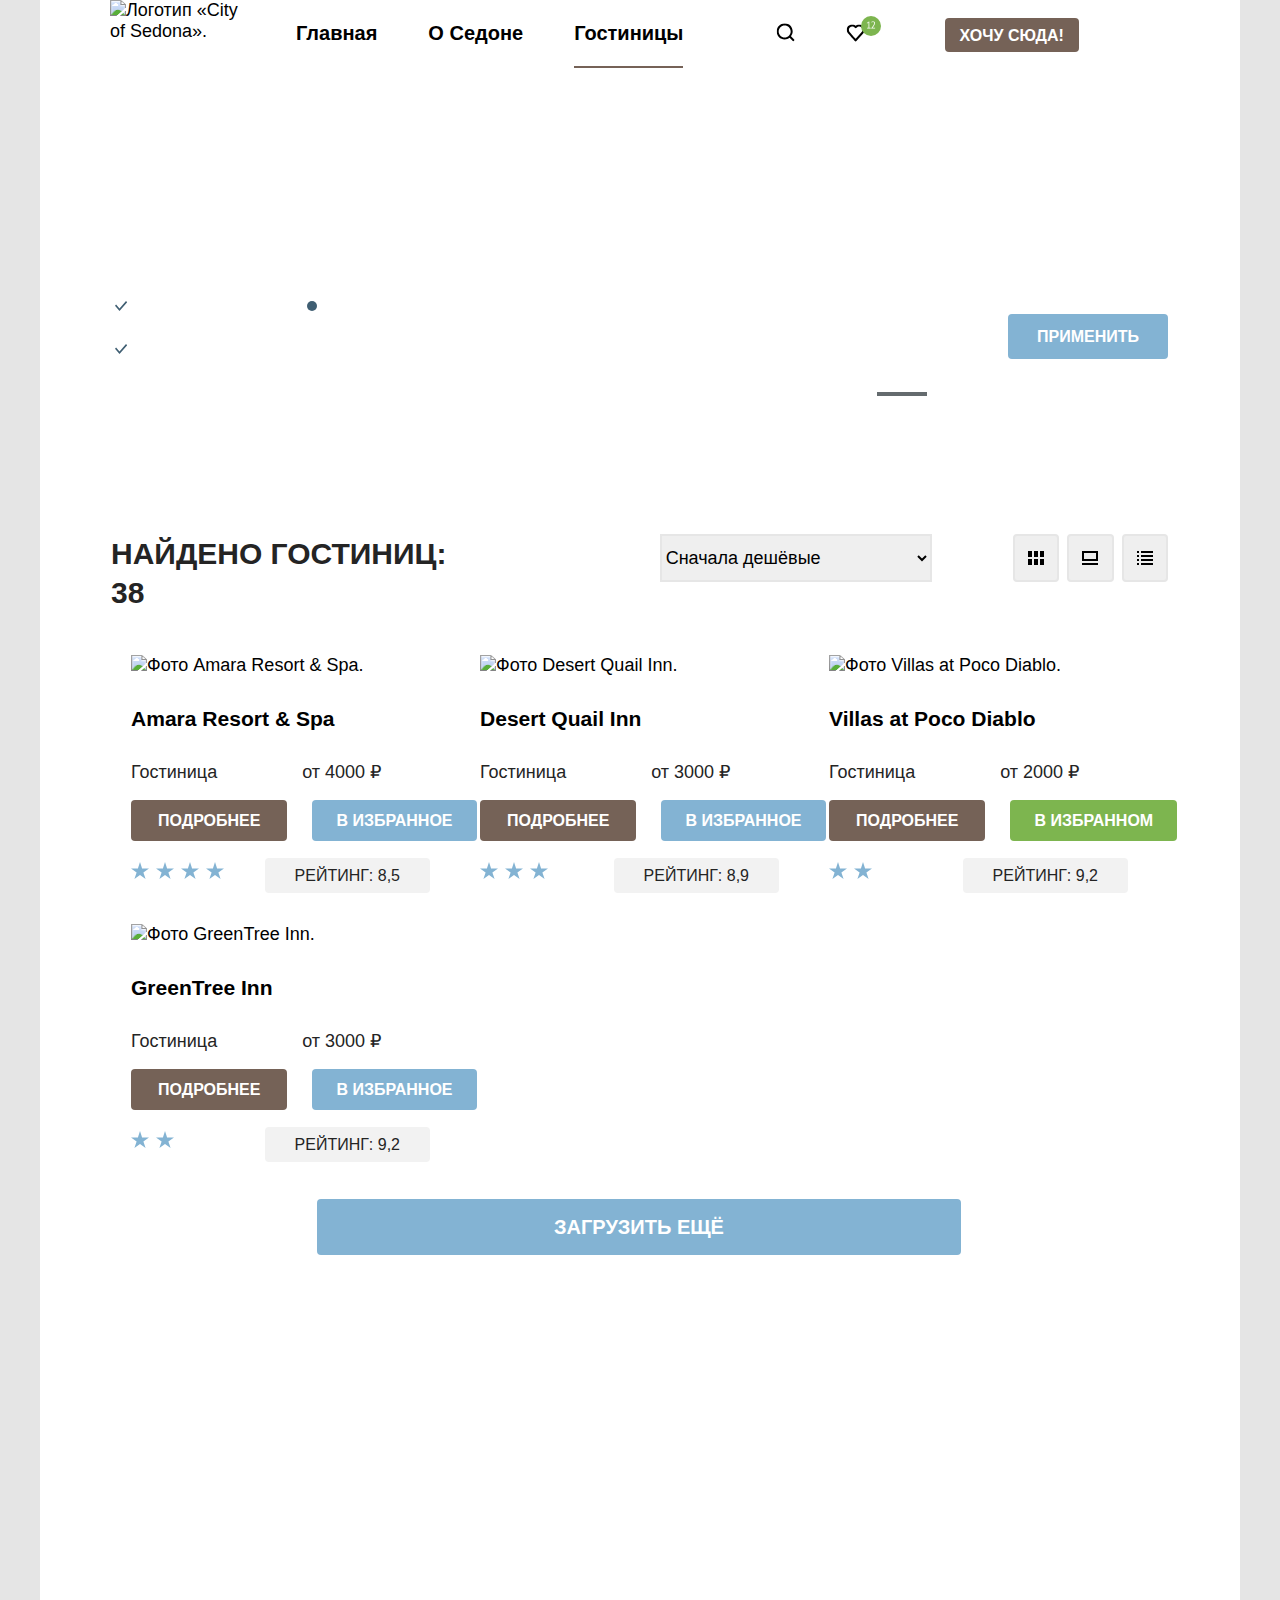
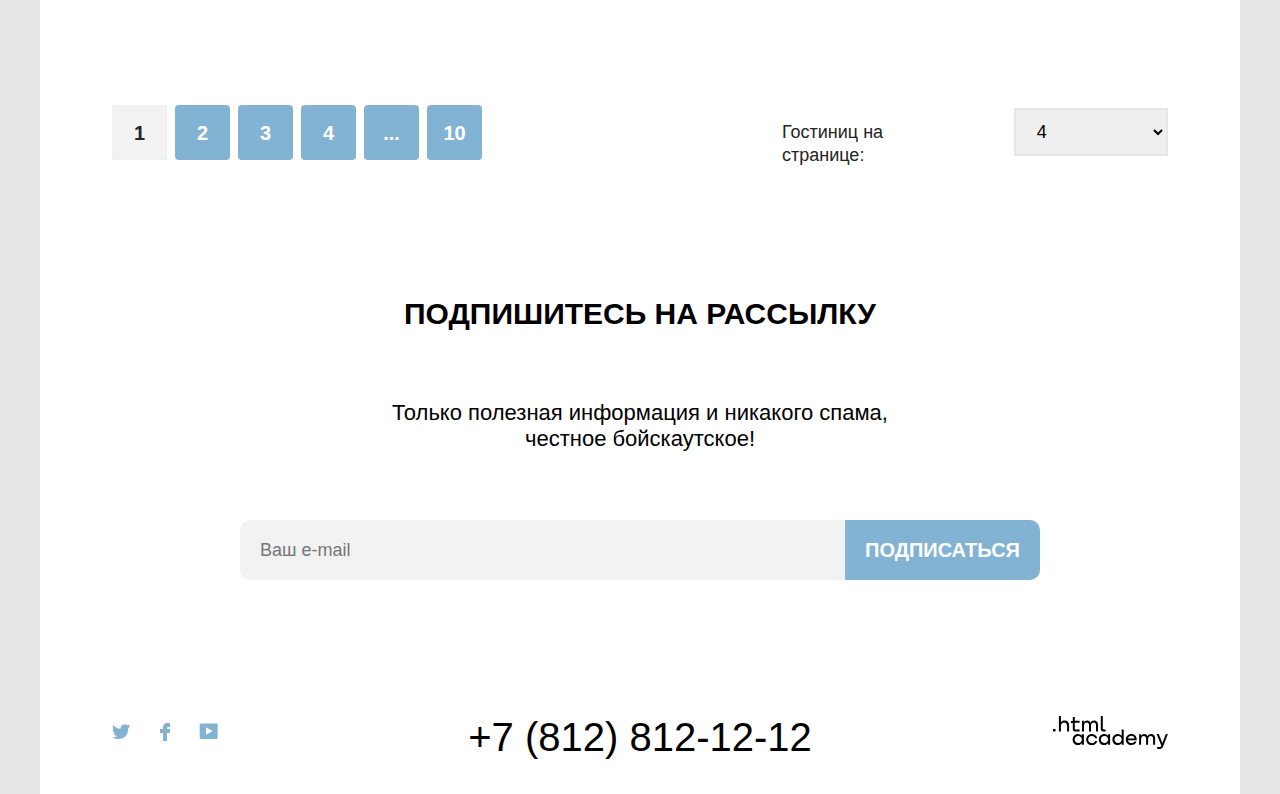
==== commit 96d7755e: "Задал чекбоксам/радиокнопкам псевдоклассы" ====
--- a/catalog.html
+++ b/catalog.html
@@ -106,21 +106,21 @@
                   <p>
                     <label class="filter-checkbox" for="filter-hotel">
                       <span class="control-mark"></span>
-                      <input class="control-input" id="filter-hotel" type="radio" name="type_of_housing" value="hotel" checked>
+                      <input class="control-input-radio" id="filter-hotel" type="radio" name="type_of_housing" value="hotel" checked>
                       Гостиница
                     </label>
                   </p>
                   <p>
                     <label class="filter-checkbox" for="filter-motel">
                       <span class="control-mark"></span>
-                      <input class="control-input" id="filter-motel" type="radio" name="type_of_housing" value="motel">
+                      <input class="control-input-radio" id="filter-motel" type="radio" name="type_of_housing" value="motel">
                       Мотель
                     </label>
                   </p>
                   <p>
                     <label class="filter-checkbox" for="filter-apartment">
                       <span class="control-mark"></span>
-                      <input class="control-input" id="filter-apartment" type="radio" name="type_of_housing" value="apartment">
+                      <input class="control-input-radio" id="filter-apartment" type="radio" name="type_of_housing" value="apartment">
                       <span class="radio-indicator"></span>
                       Апартаменты
                     </label>
--- a/styles/style.min.css
+++ b/styles/style.min.css
@@ -1 +1 @@
-@font-face{font-family:"PT Sans";font-style:normal;font-weight:400;src:url(../fonts/ptsans-400.woff2)format("woff2");font-display:swap}@font-face{font-family:"PT Sans";font-style:normal;font-weight:700;src:url(../fonts/ptsans-700.woff2)format("woff2");font-display:swap}html{height:100%;background-color:#e5e5e5}body{min-height:100%;max-width:1200px;margin:0 auto;display:flex;flex-direction:column;font-family:"PT Sans",sans-serif;font-size:18px;line-height:21px;color:#242424;background-color:#fff}.visually-hidden{position:absolute;width:1px;height:1px;margin:-1px;padding:0;border:0;clip:rect(0 0 0 0);overflow:hidden}.page-footer a,body a{color:#000;text-decoration:none}.page-header{color:#000;background:#fff}.navigation{display:flex;width:1060px;margin:0 auto}.navigation-list{display:flex;flex-wrap:wrap;width:480px;margin:0;padding:0;list-style-type:none}.navigation-logo{padding:0;width:139px;height:70px;margin:0 30px 0 0}.navigation-logo:focus-visible{outline:0}.navigation-user{display:flex;flex-wrap:wrap;width:340px;align-items:center}.navigation-user .navigation-link{min-width:18px;min-height:18px}.navigation-link{display:block;margin-top:20px;margin-right:34px;padding-bottom:20px;margin-left:17px;flex-wrap:wrap;font-size:20px;line-height:26px;text-align:center;font-weight:700;color:#000;background:#fff}.navigation-link-current{border-bottom:2px solid #756257}.navigation-link:hover{color:#756257}.navigation-link:active{color:#d6d0cd}.navigation-link:focus-visible{outline:0}.navigation-icon path:hover{fill:#756257}.navigation-icon path:active{fill:#d6d0cd}.entrance-button{font-size:16px;line-height:20px;font-weight:700;text-align:center;color:#fff;background-color:#756257;text-transform:uppercase;border-radius:4px;width:160px;height:37px;margin-top:14px;margin-bottom:14px;margin-left:20px;padding:9px 15px 8px;cursor:pointer}.entrance-button:hover{background:#615048}.entrance-button:active{color:#ffffff4d}.entrance-button:focus-visible{outline:0}.entrance-button:focus{background:#615048;border:3px solid #83b3d3}.main-container{flex-grow:1}.main-index{background-image:url(../images/index-background.jpg);background-size:1200px 485px;background-repeat:no-repeat;color:#242424;background-color:#fff;text-align:center}.page-container{width:1200px;margin:0 auto}.main-index-logo{display:block;margin:51px auto 25px}.sedona{padding-top:63px;width:1200px;height:282px;text-align:center}.sedona-title{text-transform:uppercase;font-size:30px;line-height:36px}.sedona-reason{height:36px;margin-top:31px}.index-columns{display:inline-flex;color:#242424}.advantages-list{margin:0;padding:0}.advantages-item_city{margin:0;padding:0;width:1200px;text-align:center;color:#242424}.advantage-blue,.advantages-item-bridge{display:flex;margin:0;padding:0;color:#242424}.advantages-item-bridge{width:1200px;text-align:center}.advantage-blue{flex-direction:column;width:400px}.advantage-blue-bridge,.advantage-blue-city{background-color:#83b3d3;color:#fff;width:400px;margin:0 auto;height:384px}.advantage__image{max-width:800px;height:384px}.advantages-title{width:400px;font-size:24px;line-height:28px;text-align:center;text-transform:uppercase;padding-top:97px}.advantages-item{list-style-type:none}.advantage-description{font-size:18px;line-height:21px;font-weight:400}.feature-list{display:flex;margin:0;padding:0;justify-content:space-around;width:1200px;height:384px}.feature-title{text-align:center;font-size:24px;width:250px;line-height:28px;text-transform:uppercase;margin:184px 75px 20px}.feature-item{list-style-type:none}.item-gift,.item-house{background-color:#f0f6fa}.item-food,.item-gift,.item-house{background-image:url(../images/icons/icon-house.svg);background-position:left 163px top 89px;background-repeat:no-repeat}.item-food,.item-gift{background-image:url(../images/icons/icon-food.svg)}.item-gift{background-image:url(../images/icons/icon-gift.svg)}.feature-reason{text-align:center;font-size:18px;line-height:21px}.advantages-more{display:flex;margin:0;padding:0;justify-content:space-between;width:1200px;height:384px}.item-size{background-color:#f0f6fa}.item-road{background-color:#e7f0f6}.item-tourists{background-color:#f0f6fa}.booking{display:flex;flex-direction:column;margin:0;padding:0;width:1200px;height:417px;text-align:center;background-color:#fff}.booking__question{font-size:30px;line-height:36px;font-weight:700;text-transform:uppercase;text-align:center;margin-top:91px}.booking__text{width:720px;height:52px;font-size:20px;line-height:26px;font-weight:400;margin:29px 240px 56px}.booking__button{width:276px;height:36px;font-size:20px;line-height:36px;font-weight:700;padding:15px 150px 9px 149px;text-align:center;text-shadow:0 4px 4px #00000040;color:#fff;background-color:#756257;text-transform:uppercase;border-radius:10px;margin:0 auto 93px;cursor:pointer;border:3px solid #11ffee00}.booking__button:hover{background-color:#615048}.booking__button:active{color:#ffffff4d}.booking__button:focus-visible{outline:0}.booking__button:focus{background:#615048;border:3px solid #83b3d3}.newsletter{display:flex;flex-direction:column;margin:0;padding:0;font-weight:400;text-align:center;background-image:url(../images/newsletter-background.jpg);background-size:1200px 411px;background-position:center;background-repeat:no-repeat;color:#fff}.inner-newsletter-title,.newsletter-title{text-transform:uppercase;font-weight:700;font-size:30px;line-height:36px}.newsletter-title{width:720px;height:36px;margin:94px 240px 29px}.inner-newsletter-title{margin:73px 240px 46px}.newsletter__text{font-size:22px;line-height:26px;padding-right:240px;padding-left:240px;padding-bottom:46px}.newsletter-form{display:flex;width:800px;height:60px;margin-bottom:94px;margin-left:200px}.field{margin:0;width:600px;font-size:18px;line-height:26px;padding:0 0 0 20px;border-radius:10px 0 0 10px;border:0}.field:hover{background:#e6e6e6}.field:focus-visible{outline:0}.field:focus{background:#e6e6e6;border:3px solid #83b3d3}.inner-field{margin:0;background:#f2f2f2;font-size:18px;line-height:26px;padding:0 0 0 20px;width:600px;border-radius:10px 0 0 10px;border:0}.inner-field:hover{background:#e6e6e6;cursor:pointer}.inner-field:focus-visible{outline:0}.inner-field:focus{background:#e6e6e6;border:3px solid #83b3d3}.inner-newsletter{background-image:none;color:#000;background-color:#fff}.newsletter-button{padding:0;margin:0;width:200px;height:60px;font-size:20px;font-weight:700;text-align:center;color:#fff;background-color:#83b3d3;text-decoration:none;text-transform:uppercase;border-radius:0 10px 10px 0;border:0;cursor:pointer}.newsletter-button:hover{background-color:#68a2ca}.newsletter-button:active{color:#96bfdb}.newsletter-button:focus-visible{outline:0}.newsletter-button:focus{color:#fff;border:3px solid #756257}.newsletter-button-inner{padding:0;margin:0;width:200px;height:60px;font-size:20px;line-height:26px;font-weight:700;text-align:center;color:#fff;background-color:#83b3d3;text-decoration:none;text-transform:uppercase;border-radius:0 10px 10px 0;border:0;cursor:pointer}.newsletter-button-inner:hover{background-color:#68a2ca}.newsletter-button-inner:active{color:#ffffff4d}.newsletter-button-inner:focus-visible{outline:0}.newsletter-button-inner:focus{color:#fff;border:3px solid #756257}.contacts-phone{font-size:40px;font-weight:400;line-height:40px;text-decoration:none;color:#000;width:720px;height:50px;margin:40px 53px 30px 61px;text-align:center;border:3px solid #11ffee00;box-sizing:border-box;border-radius:10px}.contacts-phone:hover{color:#756257}.contacts-phone:active{color:#d7d1ce}.contacts-phone:focus-visible{outline:0}.contacts-phone:focus{color:#756257;border:3px solid #83b3d3;box-sizing:border-box;border-radius:10px}.tooltip{padding:0;margin:0;position:relative}.tooltip-toggle{position:absolute;width:20px;height:20px;border:0;background-color:transparent;padding:7px 18px 11px 10px}.tooltip-icon{width:100%;height:100%;color:#83b3d3;display:block}.tooltip-toggle:hover .tooltip-icon{color:#af7842}.tooltip-text{background-color:#242424;color:#fff;font-weight:400;font-size:16px;line-height:20px;text-transform:none;padding:15px 18px 18px 22px;border-radius:8px;display:block;width:216px;height:110px;position:absolute;left:50%;transform:translateX(-50%);margin-left:22px;margin-top:4px}.tooltip-text::before{content:"";background-image:url(../images/icons/icon-arrow.svg);width:19px;height:9px;position:absolute;top:-6%;left:0;right:0;margin-left:auto;margin-right:auto}.page-footer{background-color:#fff;display:flex}.page-footer-container{display:flex;width:1200px;margin:0 auto;justify-content:space-between}.page-footer__social{margin-right:auto;max-width:130px}.social-links{padding:0;width:107px;height:18px;display:flex;flex-wrap:wrap;max-width:130px;margin:49px 0 53px 72px;justify-content:space-between}.social-links__item{list-style-type:none;justify-content:space-between}.social-links__link{stroke:none}.social-links__link path:hover{fill:#68a2ca}.social-links__link path:active{fill:#d3e4ef}.social-links__link:focus{outline:3px solid #83b3d3;box-sizing:border-box;border-radius:10px;padding:10px}.social-links-twitter{width:18px;height:15px;margin-right:29px}.social-links-facebook{width:10px;height:18px;margin-right:30px}.social-links-youtube{width:20px;height:16px}.page-footer__copyright{width:115px;height:34px;margin-top:42px;margin-right:72px;margin-bottom:44px}.page-footer__copyright path:hover{fill:#756257}.page-footer__copyright path:active{opacity:.3}.page-footer__copyright:focus{outline:3px solid #83b3d3}.breadcrumbs{display:flex;margin:0;padding:0;list-style-type:none;font-size:16px;font-weight:400;line-height:21px}.breadcrumbs-item-index{width:12px;height:12px;margin:5px 26px 45px 73px;align-self:center}.breadcrumbs-item-hotels{width:73px;height:21px;margin-top:8px;margin-bottom:45px}.breadcrumbs-link,.clear__button{color:#fff;text-decoration:none;font-weight:400;font-size:18px;line-height:23px}.clear__button{background-color:transparent;border:0}.breadcrumbs-link:hover{opacity:.6}.breadcrumbs-link:active{color:#cbdcea}.breadcrumbs-link:focus{outline:3px solid #83b3d3;box-sizing:border-box;border-radius:4px}.breadcrumbs-icon{display:block;position:absolute;width:12px;height:12px;background:url(../images/icons/icon-home.svg)no-repeat 0 0}.breadcrumbs-icon:hover{opacity:.6}.breadcrumbs-icon:active{color:#cbdcea}.breadcrumbs-icon:focus{outline:3px solid #83b3d3;box-sizing:border-box;border-radius:4px}.breadcrumbs-icon::after{content:"";position:absolute;top:3px;right:-15px;width:5px;height:8px;background:url(../images/icons/icon-pointer.svg)no-repeat 0 0}.container{margin:0 auto;font-size:18px;font-weight:400;line-height:24px;width:299px;justify-content:space-between}.hotel-mode{width:133px;margin-right:25px;padding-right:55px}.hotel-price{width:143px}.modal-container{position:fixed;top:0;left:0;display:flex;width:100%;height:100%;background:rgba(242,242,242,.8)}.modal-container-close{display:none}.modal{position:relative;margin:auto;padding:62px 70px 70px;background-color:#fff;box-shadow:0 25px 50px #d9d9d9;border-radius:30px}.modal-auth{width:575px}.modal-close-button{position:absolute;margin:54px 70px 54px 25px;padding:0;top:0;right:0;width:53px;height:53px;border:0;border-radius:100%;background-image:url(../images/icons/icon-modal-close.svg);background-repeat:no-repeat;background-position:center;cursor:pointer;background-color:#f2f2f2}.modal-title{padding-bottom:34px;margin:0 0 32px;font-family:"PT Sans Narrow",sans-serif;font-size:30px;line-height:40px;font-weight:700;color:#000;text-transform:uppercase}.field-group{padding:0;margin:0;display:grid;grid-template-columns:135px 133px 114px 133px;column-gap:20px;align-items:center}.booking__label{font-weight:700;font-size:18px;line-height:40px}.field-booking{background:#f2f2f2;width:420px;height:50px;border-radius:4px;border:0;padding:0 0 1px;text-indent:19px;background-image:url(../images/icons/icon-date.svg);background-repeat:no-repeat;background-position:top 18px right 19px}.arrival-info,.error-info{margin:0;width:420px;height:29px;font-weight:400;font-size:16px;line-height:40px;padding:0 0 11px;color:#ff5757}.arrival-info{color:#333}.number-persons{width:69px;border:0}.number-persons::-webkit-inner-spin-button,.number-persons::-webkit-outer-spin-button{-webkit-appearance:none;appearance:none;margin:0}.filter-checkbox{position:relative;display:block;padding-left:19px}.control-input{-webkit-appearance:none;appearance:none;top:4px;left:-4px;width:20px;height:20px;margin:0;border:#e7f0f6}.control-input::before{content:"";background-image:url(../images/icons/icon-tick.svg);width:12px;height:10px;border:0;background-position:center;position:absolute;padding:6px 4px;left:0;background-repeat:no-repeat;background-color:rgba(255,255,255,.6);border-radius:4px}.button-form{height:50px;background:#f2f2f2;outline:4px;border-radius:4px}.bt_minus{padding:24px 0 25px 19px}.bt_plus{padding:18px 19px 19px 0}.bt_minus,.bt_plus{width:13px;height:13px}.field-button_minus,.field-button_plus{margin:0;padding:0;border:0;background:#f2f2f2}.quantity{width:11px;height:50px;padding:0 31px;border:0;background:#f2f2f2;align-items:center;text-align:center}.field__text-adult,.field__text-children,.quantity{font-weight:700;font-size:18px;line-height:40px}.field__text-adult{width:82px}.field__text-children{justify-self:center;align-items:center}.find{text-align:center;margin-top:40px}.find__button{font-size:20px;line-height:40px;font-weight:700;color:#fff;background-color:#83b3d3;text-decoration:none;text-transform:uppercase;border-radius:4px;cursor:pointer;padding:17px 256px}.inner-header-title{width:528px;height:68px;font-size:60px;font-weight:700;line-height:78px;color:#fff;margin:35px 0 5px 71px}.columns-catalog{margin:0;padding:0;background-image:url(../images/catalog-background.jpg);background-size:1200px 408px;background-repeat:no-repeat;color:#fff;display:flex;flex-direction:column}.right-wrapper{display:flex;align-items:center;margin:0;padding:0}.scale{position:relative;height:4px;margin-top:32px;background-color:#646b6e}.range-bar{position:absolute;height:4px;background-color:#fff}.range-toggle{position:absolute;width:20px;height:20px;background:#fff;border-radius:5px;border:0;cursor:pointer}.range-toggle:hover{box-shadow:0 4px 10px #bfbfbf}.range-toggle:active{box-shadow:0 7px 15px #999}.range-toggle:focus-visible{outline:0}.range-toggle:focus{outline:3px solid #83b3d3;box-shadow:0 4px 10px #bfbfbf}.toggle-min{top:-8px;left:-3px}.toggle-max{top:-8px;right:-10px}.hotel-filter-inputs{margin-top:34px;display:flex}.catalog-filter-label{display:flex}.index-columns-catalog{display:flex;width:1200px;justify-content:space-between}.filter-price{text-align:start;background-color:transparent;-webkit-appearance:textfield;appearance:textfield;margin:0;width:143px;height:48px;vertical-align:top;cursor:pointer;border:2px solid #fff;box-sizing:border-box;padding:14px 14px 11px 19px;font-size:18px;line-height:23px;color:#fff}.filter-price-from{border-radius:4px 0 0 4px}.filter-price-to{border-radius:0 4px 4px 0}.filter-price::-webkit-inner-spin-button,.filter-price::-webkit-outer-spin-button{-webkit-appearance:none;appearance:none;margin:0}.hotel-filter{justify-content:space-around;width:1200px}.hotel-filter-type{font-size:20px;font-weight:700;line-height:26px}.housing{marginn-left:67px}.fields{margin:0;padding:0;border:0}.fields-price{padding:0;margin:0 81px 94px 167px}.navigation-icon{padding:0;margin:0}.icon-liked{position:relative;bottom:6px;right:10px}.filter-buttons,.submit-button{font-size:16px;line-height:37px;font-weight:700;text-transform:uppercase}.filter-buttons{padding:0;display:flex;flex-direction:column;justify-content:space-between;width:160px;height:91px;margin:60px 72px 83px 0}.submit-button{text-align:center;color:#fff;background:#83b3d3;border-radius:4px;cursor:pointer;border:3px solid #11ffee00}.hotel-filter-form{display:flex;justify-content:space-between;margin:0 0 0 71px}.sort-line{display:flex;width:1057px;height:48px;margin-left:71px;margin-top:44px;margin-bottom:53px}.sorting-sum{font-size:30px;line-height:39px;font-weight:700;margin-right:191px;text-transform:uppercase}.select-control{width:287px;height:48px;margin-right:81px;font-size:18px;line-height:23px;font-weight:400;border:2px solid #e6e6e6;cursor:pointer}.select-control:hover{border:2px solid #83b3d3}.select-control:active{color:#c2c2c2;box-shadow:none}.select-control:focus-visible{outline:0}.select-control:focus{border:2px solid #83b3d3;box-sizing:border-box;border-radius:4px}.button-light{width:48px;height:48px;margin-bottom:53px;margin-right:8px}.button-light:nth-child(3n){margin-right:0}.button-tile{background-image:url(../images/icons/icon-tile.svg);border:2px solid #e6e6e6;box-sizing:border-box;border-radius:4px;background-repeat:no-repeat;background-position:center;cursor:pointer}.button-tile:hover{border:2px solid #83b3d3}.button-tile:active{border:2px solid #000}.button-tile:focus{border:2px solid #83b3d3;box-sizing:border-box;border-radius:4px}.button-tile:focus-visible{outline:0}.button-slideshow{background-image:url(../images/icons/icon-slideshow.svg);border:2px solid #e6e6e6;box-sizing:border-box;border-radius:4px;background-repeat:no-repeat;background-position:center;cursor:pointer}.button-slideshow:hover{border:2px solid #83b3d3}.button-slideshow:active{border:2px solid #000}.button-slideshow:focus-visible{outline:0}.button-slideshow:focus{border:2px solid #83b3d3;box-sizing:border-box;border-radius:4px}.button-list{background-image:url(../images/icons/icon-list.svg);border:2px solid #e6e6e6;box-sizing:border-box;border-radius:4px;background-repeat:no-repeat;background-position:center;cursor:pointer}.button-list:hover{border:2px solid #83b3d3}.button-list:active{border:2px solid #000}.button-list:focus-visible{outline:0}.button-list:focus{border:2px solid #83b3d3;box-sizing:border-box;border-radius:4px}.index-columns-hotels{color:#242424;background-color:#fff;background-image:none;width:1058px;height:1040px;margin:0 auto}.catalog-list-results{display:grid;grid-template-columns:339px 339px 339px;list-style-type:none;padding:0;gap:10px;margin:0 0 34px}.catalog-item{display:flex;list-style-type:none;width:339px;flex-direction:column}.hotel-card-image{margin:20px 20px 16px}.hotel-card-image:hover{background-color:#83b3d3}.hotel-card-image:active{opacity:.3}.hotel-card-title-link:focus-visible,.item-info:focus-visible{outline:0}.hotel-title{padding:0;width:208px;height:31px;margin-top:16px;margin-right:111px;margin-left:20px;text-align:left}.hotel-control{margin-top:16px;margin-bottom:16px}.item-rating{margin:0 auto;width:299px;height:37px;display:flex;flex-direction:row;justify-content:space-between;align-items:center}.stars{width:92px;height:17px;margin-bottom:10px;background-image:url(../images/icons/icon-star.svg);background-size:25px 17px;background-repeat:repeat-x;background-position:.2px center}.stars-four{width:93px}.stars-three{width:68px}.stars-two{width:43px}.load-more{margin:0;padding:0;width:1056px;height:120px;text-align:center}.pagination-container{display:flex;width:1056px;height:55px;margin:30px 72px 63px}.pagination{display:flex;margin:0;padding:0;list-style-type:none;height:55px}.pagination-item:not(:last-child){margin-right:8px}.pagination-item{width:55px;height:55px;background:#83b3d3;border-radius:4px}.pagination-link{display:flex;justify-content:center;align-items:center;box-sizing:border-box;padding:14px 20px;font-size:20px;line-height:26px;font-weight:700;width:55px;height:55px;color:#fff;border:3px solid #11ffee00}.pagination-item:hover{background:#68a2ca}.pagination-item:active{background:#f2f2f2}.pagination-link:active{color:#000}.pagination-link:focus-visible{outline:0}.pagination-link:focus{background:#68a2ca;border:3px solid #756257;border-radius:4px}.pagination-current{color:#242424;background-color:#f2f2f2;border-radius:4px}.search-results{display:flex;width:386px;height:48px;margin-left:auto}.hotels-per-page_title{padding:0;font-size:18px;line-height:23px;font-weight:400;margin:16px 51px 0 0}.hotels-per-page{width:160px;height:48px;font-size:18px;line-height:23px;padding-left:17px;margin-top:3px;margin-bottom:4px;border:2px solid #e6e6e6;cursor:pointer}.hotels-per-page:hover{border:2px solid #83b3d3}.hotels-per-page:active{opacity:.3}.hotels-per-page:focus-visible{outline:0}.hotels-per-page:focus{border:2px solid #83b3d3;box-sizing:border-box;border-radius:4px}.dark-button{font-size:16px;line-height:37px;font-weight:700;width:133px;text-align:center;color:#fff;background-color:#756257;text-transform:uppercase;border-radius:4px;padding:9px 24px;margin-right:25px;margin-left:20px;cursor:pointer;border:3px solid #11ffee00}.dark-button:active,.dark-button:hover{background-color:#615048;border:3px solid #83b3d3}.dark-button:active{color:#918580;border:1px}.dark-button:focus-visible{outline:0}.dark-button:focus{border:3px solid #83b3d3;border-radius:4px}.light-button{font-size:16px;line-height:37px;font-weight:700;text-align:center;color:#fff;background-color:#83b3d3;text-transform:uppercase;border-radius:4px;padding:9px 21px;cursor:pointer;border:3px solid #11ffee00}.light-button:active,.light-button:hover{background-color:#68a2ca;border:3px solid #756257}.light-button:active{color:#96bfdb;border:1px solid #756257}.light-button:focus-visible{outline:0}.light-button:focus{background:#68a2ca;border:3px solid #756257;border-radius:4px}.green-button{font-size:16px;line-height:37px;font-weight:700;text-align:center;color:#fff;background-color:#7db54f;text-transform:uppercase;border-radius:4px;padding:9px 21px;cursor:pointer;border:3px solid #11ffee00}.green-button:active,.green-button:hover{background-color:#6c9e42;border:3px solid #756257}.green-button:active{color:#99bc7c;border:1px}.green-button:focus-visible{outline:0}.green-button:focus{background:#6c9e42;border:3px solid #756257;border-radius:4px}.load-more__button{font-size:20px;line-height:60px;font-weight:700;text-align:center;color:#fff;background-color:#83b3d3;text-decoration:none;text-transform:uppercase;border-radius:4px;padding:17px 237px;cursor:pointer}.load-more__button:hover{background-color:#68a2ca}.load-more__button:active{color:#96bfdb;background-color:#68a2ca}.load-more__button:focus-visible{outline:0}.load-more__button:focus{border:3px solid #756257;border-radius:10px}.item-rating-indicator{font-size:16px;line-height:37px;font-weight:400;text-align:center;color:#242424;background-color:#f2f2f2;text-transform:uppercase;border-radius:4px;padding:9px 30px}+@font-face{font-family:"PT Sans";font-style:normal;font-weight:400;src:url(../fonts/ptsans-400.woff2)format("woff2");font-display:swap}@font-face{font-family:"PT Sans";font-style:normal;font-weight:700;src:url(../fonts/ptsans-700.woff2)format("woff2");font-display:swap}html{height:100%;background-color:#e5e5e5}body{min-height:100%;max-width:1200px;margin:0 auto;display:flex;flex-direction:column;font-family:"PT Sans",sans-serif;font-size:18px;line-height:21px;color:#242424;background-color:#fff}.visually-hidden{position:absolute;width:1px;height:1px;margin:-1px;padding:0;border:0;clip:rect(0 0 0 0);overflow:hidden}.page-footer a,body a{color:#000;text-decoration:none}.page-header{color:#000;background:#fff}.navigation{display:flex;width:1060px;margin:0 auto}.navigation-list{display:flex;flex-wrap:wrap;width:480px;margin:0;padding:0;list-style-type:none}.navigation-logo{padding:0;width:139px;height:70px;margin:0 30px 0 0}.navigation-logo:focus-visible{outline:0}.navigation-user{display:flex;flex-wrap:wrap;width:340px;align-items:center}.navigation-user .navigation-link{min-width:18px;min-height:18px}.navigation-link{display:block;margin-top:20px;margin-right:34px;padding-bottom:20px;margin-left:17px;flex-wrap:wrap;font-size:20px;line-height:26px;text-align:center;font-weight:700;color:#000;background:#fff}.navigation-link-current{border-bottom:2px solid #756257}.navigation-link:hover{color:#756257}.navigation-link:active{color:#d6d0cd}.navigation-link:focus-visible{outline:0}.navigation-icon path:hover{fill:#756257}.navigation-icon path:active{fill:#d6d0cd}.entrance-button{font-size:16px;line-height:20px;font-weight:700;text-align:center;color:#fff;background-color:#756257;text-transform:uppercase;border-radius:4px;width:160px;height:37px;margin-top:14px;margin-bottom:14px;margin-left:20px;padding:9px 15px 8px;cursor:pointer}.entrance-button:hover{background:#615048}.entrance-button:active{color:#ffffff4d}.entrance-button:focus-visible{outline:0}.entrance-button:focus{background:#615048;border:3px solid #83b3d3}.main-container{flex-grow:1}.main-index{background-image:url(../images/index-background.jpg);background-size:1200px 485px;background-repeat:no-repeat;color:#242424;background-color:#fff;text-align:center}.page-container{width:1200px;margin:0 auto}.main-index-logo{display:block;margin:51px auto 25px}.sedona{padding-top:63px;width:1200px;height:282px;text-align:center}.sedona-title{text-transform:uppercase;font-size:30px;line-height:36px}.sedona-reason{height:36px;margin-top:31px}.index-columns{display:inline-flex;color:#242424}.advantages-list{margin:0;padding:0}.advantages-item_city{margin:0;padding:0;width:1200px;text-align:center;color:#242424}.advantage-blue,.advantages-item-bridge{display:flex;margin:0;padding:0;color:#242424}.advantages-item-bridge{width:1200px;text-align:center}.advantage-blue{flex-direction:column;width:400px}.advantage-blue-bridge,.advantage-blue-city{background-color:#83b3d3;color:#fff;width:400px;margin:0 auto;height:384px}.advantage__image{max-width:800px;height:384px}.advantages-title{width:400px;font-size:24px;line-height:28px;text-align:center;text-transform:uppercase;padding-top:97px}.advantages-item{list-style-type:none}.advantage-description{font-size:18px;line-height:21px;font-weight:400}.feature-list{display:flex;margin:0;padding:0;justify-content:space-around;width:1200px;height:384px}.feature-title{text-align:center;font-size:24px;width:250px;line-height:28px;text-transform:uppercase;margin:184px 75px 20px}.feature-item{list-style-type:none}.item-gift,.item-house{background-color:#f0f6fa}.item-food,.item-gift,.item-house{background-image:url(../images/icons/icon-house.svg);background-position:left 163px top 89px;background-repeat:no-repeat}.item-food,.item-gift{background-image:url(../images/icons/icon-food.svg)}.item-gift{background-image:url(../images/icons/icon-gift.svg)}.feature-reason{text-align:center;font-size:18px;line-height:21px}.advantages-more{display:flex;margin:0;padding:0;justify-content:space-between;width:1200px;height:384px}.item-size{background-color:#f0f6fa}.item-road{background-color:#e7f0f6}.item-tourists{background-color:#f0f6fa}.booking{display:flex;flex-direction:column;margin:0;padding:0;width:1200px;height:417px;text-align:center;background-color:#fff}.booking__question{font-size:30px;line-height:36px;font-weight:700;text-transform:uppercase;text-align:center;margin-top:91px}.booking__text{width:720px;height:52px;font-size:20px;line-height:26px;font-weight:400;margin:29px 240px 56px}.booking__button{width:276px;height:36px;font-size:20px;line-height:36px;font-weight:700;padding:15px 150px 9px 149px;text-align:center;text-shadow:0 4px 4px #00000040;color:#fff;background-color:#756257;text-transform:uppercase;border-radius:10px;margin:0 auto 93px;cursor:pointer;border:3px solid #11ffee00}.booking__button:hover{background-color:#615048}.booking__button:active{color:#ffffff4d}.booking__button:focus-visible{outline:0}.booking__button:focus{background:#615048;border:3px solid #83b3d3}.newsletter{display:flex;flex-direction:column;margin:0;padding:0;font-weight:400;text-align:center;background-image:url(../images/newsletter-background.jpg);background-size:1200px 411px;background-position:center;background-repeat:no-repeat;color:#fff}.inner-newsletter-title,.newsletter-title{text-transform:uppercase;font-weight:700;font-size:30px;line-height:36px}.newsletter-title{width:720px;height:36px;margin:94px 240px 29px}.inner-newsletter-title{margin:73px 240px 46px}.newsletter__text{font-size:22px;line-height:26px;padding-right:240px;padding-left:240px;padding-bottom:46px}.newsletter-form{display:flex;width:800px;height:60px;margin-bottom:94px;margin-left:200px}.field{margin:0;width:600px;font-size:18px;line-height:26px;padding:0 0 0 20px;border-radius:10px 0 0 10px;border:0}.field:hover{background:#e6e6e6}.field:focus-visible{outline:0}.field:focus{background:#e6e6e6;border:3px solid #83b3d3}.inner-field{margin:0;background:#f2f2f2;font-size:18px;line-height:26px;padding:0 0 0 20px;width:600px;border-radius:10px 0 0 10px;border:0}.inner-field:hover{background:#e6e6e6;cursor:pointer}.inner-field:focus-visible{outline:0}.inner-field:focus{background:#e6e6e6;border:3px solid #83b3d3}.inner-newsletter{background-image:none;color:#000;background-color:#fff}.newsletter-button{padding:0;margin:0;width:200px;height:60px;font-size:20px;font-weight:700;text-align:center;color:#fff;background-color:#83b3d3;text-decoration:none;text-transform:uppercase;border-radius:0 10px 10px 0;border:0;cursor:pointer}.newsletter-button:hover{background-color:#68a2ca}.newsletter-button:active{color:#96bfdb}.newsletter-button:focus-visible{outline:0}.newsletter-button:focus{color:#fff;border:3px solid #756257}.newsletter-button-inner{padding:0;margin:0;width:200px;height:60px;font-size:20px;line-height:26px;font-weight:700;text-align:center;color:#fff;background-color:#83b3d3;text-decoration:none;text-transform:uppercase;border-radius:0 10px 10px 0;border:0;cursor:pointer}.newsletter-button-inner:hover{background-color:#68a2ca}.newsletter-button-inner:active{color:#ffffff4d}.newsletter-button-inner:focus-visible{outline:0}.newsletter-button-inner:focus{color:#fff;border:3px solid #756257}.contacts-phone{font-size:40px;font-weight:400;line-height:40px;text-decoration:none;color:#000;width:720px;height:50px;margin:40px 53px 30px 61px;text-align:center;border:3px solid #11ffee00;box-sizing:border-box;border-radius:10px}.contacts-phone:hover{color:#756257}.contacts-phone:active{color:#d7d1ce}.contacts-phone:focus-visible{outline:0}.contacts-phone:focus{color:#756257;border:3px solid #83b3d3;box-sizing:border-box;border-radius:10px}.tooltip{padding:0;margin:0;position:relative}.tooltip-toggle{position:absolute;width:20px;height:20px;border:0;background-color:transparent;padding:7px 18px 11px 10px}.tooltip-icon{width:100%;height:100%;color:#83b3d3;display:block}.tooltip-toggle:hover .tooltip-icon{color:#af7842}.tooltip-text{background-color:#242424;color:#fff;font-weight:400;font-size:16px;line-height:20px;text-transform:none;padding:15px 18px 18px 22px;border-radius:8px;display:block;width:216px;height:110px;position:absolute;left:50%;transform:translateX(-50%);margin-left:22px;margin-top:4px}.tooltip-text::before{content:"";background-image:url(../images/icons/icon-arrow.svg);width:19px;height:9px;position:absolute;top:-6%;left:0;right:0;margin-left:auto;margin-right:auto}.page-footer{background-color:#fff;display:flex}.page-footer-container{display:flex;width:1200px;margin:0 auto;justify-content:space-between}.page-footer__social{margin-right:auto;max-width:130px}.social-links{padding:0;width:107px;height:18px;display:flex;flex-wrap:wrap;max-width:130px;margin:49px 0 53px 72px;justify-content:space-between}.social-links__item{list-style-type:none;justify-content:space-between}.social-links__link{stroke:none}.social-links__link path:hover{fill:#68a2ca}.social-links__link path:active{fill:#d3e4ef}.social-links__link:focus{outline:3px solid #83b3d3;box-sizing:border-box;border-radius:10px;padding:10px}.social-links-twitter{width:18px;height:15px;margin-right:29px}.social-links-facebook{width:10px;height:18px;margin-right:30px}.social-links-youtube{width:20px;height:16px}.page-footer__copyright{width:115px;height:34px;margin-top:42px;margin-right:72px;margin-bottom:44px}.page-footer__copyright path:hover{fill:#756257}.page-footer__copyright path:active{opacity:.3}.page-footer__copyright:focus{outline:3px solid #83b3d3}.breadcrumbs{display:flex;margin:0;padding:0;list-style-type:none;font-size:16px;font-weight:400;line-height:21px}.breadcrumbs-item-index{width:12px;height:12px;margin:5px 26px 45px 73px;align-self:center}.breadcrumbs-item-hotels{width:73px;height:21px;margin-top:8px;margin-bottom:45px}.breadcrumbs-link,.clear__button{color:#fff;text-decoration:none;font-weight:400;font-size:18px;line-height:23px}.clear__button{background-color:transparent;border:0}.breadcrumbs-link:hover{opacity:.6}.breadcrumbs-link:active{color:#cbdcea}.breadcrumbs-link:focus{outline:3px solid #83b3d3;box-sizing:border-box;border-radius:4px}.breadcrumbs-icon{display:block;position:absolute;width:12px;height:12px;background:url(../images/icons/icon-home.svg)no-repeat 0 0}.breadcrumbs-icon:hover{opacity:.6}.breadcrumbs-icon:active{color:#cbdcea}.breadcrumbs-icon:focus{outline:3px solid #83b3d3;box-sizing:border-box;border-radius:4px}.breadcrumbs-icon::after{content:"";position:absolute;top:3px;right:-15px;width:5px;height:8px;background:url(../images/icons/icon-pointer.svg)no-repeat 0 0}.container{margin:0 auto;font-size:18px;font-weight:400;line-height:24px;width:299px;justify-content:space-between}.hotel-mode{width:133px;margin-right:25px;padding-right:55px}.hotel-price{width:143px}.modal-container{position:fixed;top:0;left:0;display:flex;width:100%;height:100%;background:rgba(242,242,242,.8)}.modal-container-close{display:none}.modal{position:relative;margin:auto;padding:62px 70px 70px;background-color:#fff;box-shadow:0 25px 50px #d9d9d9;border-radius:30px}.modal-auth{width:575px}.modal-close-button{position:absolute;margin:54px 70px 54px 25px;padding:0;top:0;right:0;width:53px;height:53px;border:0;border-radius:100%;background-image:url(../images/icons/icon-modal-close.svg);background-repeat:no-repeat;background-position:center;cursor:pointer;background-color:#f2f2f2}.modal-title{padding-bottom:34px;margin:0 0 32px;font-family:"PT Sans Narrow",sans-serif;font-size:30px;line-height:40px;font-weight:700;color:#000;text-transform:uppercase}.field-group{padding:0;margin:0;display:grid;grid-template-columns:135px 133px 114px 133px;column-gap:20px;align-items:center}.booking__label{font-weight:700;font-size:18px;line-height:40px}.field-booking{background:#f2f2f2;width:420px;height:50px;border-radius:4px;border:0;padding:0 0 1px;text-indent:19px;background-image:url(../images/icons/icon-date.svg);background-repeat:no-repeat;background-position:top 18px right 19px}.arrival-info,.error-info{margin:0;width:420px;height:29px;font-weight:400;font-size:16px;line-height:40px;padding:0 0 11px;color:#ff5757}.arrival-info{color:#333}.number-persons{width:69px;border:0}.filter-price::-webkit-inner-spin-button,.filter-price::-webkit-outer-spin-button,.number-persons::-webkit-inner-spin-button,.number-persons::-webkit-outer-spin-button{-webkit-appearance:none;appearance:none;margin:0}.filter-checkbox{position:relative;display:block;padding:0}.control-input{-webkit-appearance:none;appearance:none;top:4px;left:-4px;width:20px;height:20px;margin:0 19px 0 0;background-color:#fff;border-radius:4px}.control-input:checked{content:"";background-image:url(../images/icons/icon-tick.svg);border:0;background-position:center;left:0;background-repeat:no-repeat;background-color:#fff;border-radius:4px}.control-input-radio{-webkit-appearance:none;appearance:none;top:4px;left:-4px;width:20px;height:20px;margin:0 19px 0 0;background-color:#fff;border-radius:100%}.control-input-radio:checked{content:"";background-image:url(../images/icons/icon-ellipse.svg);background-position:center;left:0;background-repeat:no-repeat;background-color:#fff}.button-form{height:50px;background:#f2f2f2;outline:4px;border-radius:4px}.bt_minus{padding:24px 0 25px 19px}.bt_plus{padding:18px 19px 19px 0}.bt_minus,.bt_plus{width:13px;height:13px}.field-button_minus,.field-button_plus{margin:0;padding:0;border:0;background:#f2f2f2}.quantity{width:11px;height:50px;padding:0 31px;border:0;background:#f2f2f2;align-items:center;text-align:center}.field__text-adult,.field__text-children,.quantity{font-weight:700;font-size:18px;line-height:40px}.field__text-adult{width:82px}.field__text-children{justify-self:center;align-items:center}.find{text-align:center;margin-top:40px}.find__button{font-size:20px;line-height:40px;font-weight:700;color:#fff;background-color:#83b3d3;text-decoration:none;text-transform:uppercase;border-radius:4px;cursor:pointer;padding:17px 256px}.inner-header-title{width:528px;height:68px;font-size:60px;font-weight:700;line-height:78px;color:#fff;margin:35px 0 5px 71px}.columns-catalog{margin:0;padding:0;background-image:url(../images/catalog-background.jpg);background-size:1200px 408px;background-repeat:no-repeat;color:#fff;display:flex;flex-direction:column}.right-wrapper{display:flex;align-items:center;margin:0;padding:0}.scale{position:relative;height:4px;margin-top:32px;background-color:#646b6e}.range-bar{position:absolute;height:4px;background-color:#fff}.range-toggle{position:absolute;width:20px;height:20px;background:#fff;border-radius:5px;border:0;cursor:pointer}.range-toggle:hover{box-shadow:0 4px 10px #bfbfbf}.range-toggle:active{box-shadow:0 7px 15px #999}.range-toggle:focus-visible{outline:0}.range-toggle:focus{outline:3px solid #83b3d3;box-shadow:0 4px 10px #bfbfbf}.toggle-min{top:-8px;left:-3px}.toggle-max{top:-8px;right:-10px}.hotel-filter-inputs{margin-top:34px;display:flex}.catalog-filter-label{display:flex}.index-columns-catalog{display:flex;width:1200px;justify-content:space-between}.filter-price{text-align:start;background-color:transparent;-webkit-appearance:textfield;appearance:textfield;margin:0;width:143px;height:48px;vertical-align:top;cursor:pointer;border:2px solid #fff;box-sizing:border-box;padding:14px 14px 11px 19px;font-size:18px;line-height:23px;color:#fff}.filter-price-from{border-radius:4px 0 0 4px}.filter-price-to{border-radius:0 4px 4px 0}.hotel-filter{justify-content:space-around;width:1200px}.hotel-filter-type{font-size:20px;font-weight:700;line-height:26px}.housing{marginn-left:67px}.fields{margin:0;padding:0;border:0}.fields-price{padding:0;margin:0 81px 94px 167px}.navigation-icon{padding:0;margin:0}.icon-liked{position:relative;bottom:6px;right:10px}.filter-buttons,.submit-button{font-size:16px;line-height:37px;font-weight:700;text-transform:uppercase}.filter-buttons{padding:0;display:flex;flex-direction:column;justify-content:space-between;width:160px;height:91px;margin:60px 72px 83px 0}.submit-button{text-align:center;color:#fff;background:#83b3d3;border-radius:4px;cursor:pointer;border:3px solid #11ffee00}.hotel-filter-form{display:flex;justify-content:space-between;margin:0 0 0 71px}.sort-line{display:flex;width:1057px;height:48px;margin-left:71px;margin-top:44px;margin-bottom:53px}.sorting-sum{font-size:30px;line-height:39px;font-weight:700;margin-right:191px;text-transform:uppercase}.select-control{width:287px;height:48px;margin-right:81px;font-size:18px;line-height:23px;font-weight:400;border:2px solid #e6e6e6;cursor:pointer}.select-control:hover{border:2px solid #83b3d3}.select-control:active{color:#c2c2c2;box-shadow:none}.select-control:focus-visible{outline:0}.select-control:focus{border:2px solid #83b3d3;box-sizing:border-box;border-radius:4px}.button-light{width:48px;height:48px;margin-bottom:53px;margin-right:8px}.button-light:nth-child(3n){margin-right:0}.button-tile{background-image:url(../images/icons/icon-tile.svg);border:2px solid #e6e6e6;box-sizing:border-box;border-radius:4px;background-repeat:no-repeat;background-position:center;cursor:pointer}.button-tile:hover{border:2px solid #83b3d3}.button-tile:active{border:2px solid #000}.button-tile:focus{border:2px solid #83b3d3;box-sizing:border-box;border-radius:4px}.button-tile:focus-visible{outline:0}.button-slideshow{background-image:url(../images/icons/icon-slideshow.svg);border:2px solid #e6e6e6;box-sizing:border-box;border-radius:4px;background-repeat:no-repeat;background-position:center;cursor:pointer}.button-slideshow:hover{border:2px solid #83b3d3}.button-slideshow:active{border:2px solid #000}.button-slideshow:focus-visible{outline:0}.button-slideshow:focus{border:2px solid #83b3d3;box-sizing:border-box;border-radius:4px}.button-list{background-image:url(../images/icons/icon-list.svg);border:2px solid #e6e6e6;box-sizing:border-box;border-radius:4px;background-repeat:no-repeat;background-position:center;cursor:pointer}.button-list:hover{border:2px solid #83b3d3}.button-list:active{border:2px solid #000}.button-list:focus-visible{outline:0}.button-list:focus{border:2px solid #83b3d3;box-sizing:border-box;border-radius:4px}.index-columns-hotels{color:#242424;background-color:#fff;background-image:none;width:1058px;height:1040px;margin:0 auto}.catalog-list-results{display:grid;grid-template-columns:339px 339px 339px;list-style-type:none;padding:0;gap:10px;margin:0 0 34px}.catalog-item{display:flex;list-style-type:none;width:339px;flex-direction:column}.hotel-card-image{margin:20px 20px 16px}.hotel-card-image:hover{background-color:#83b3d3}.hotel-card-image:active{opacity:.3}.hotel-card-title-link:focus-visible,.item-info:focus-visible{outline:0}.hotel-title{padding:0;width:208px;height:31px;margin-top:16px;margin-right:111px;margin-left:20px;text-align:left}.hotel-control{margin-top:16px;margin-bottom:16px}.item-rating{margin:0 auto;width:299px;height:37px;display:flex;flex-direction:row;justify-content:space-between;align-items:center}.stars{width:92px;height:17px;margin-bottom:10px;background-image:url(../images/icons/icon-star.svg);background-size:25px 17px;background-repeat:repeat-x;background-position:.2px center}.stars-four{width:93px}.stars-three{width:68px}.stars-two{width:43px}.load-more{margin:0;padding:0;width:1056px;height:120px;text-align:center}.pagination-container{display:flex;width:1056px;height:55px;margin:30px 72px 63px}.pagination{display:flex;margin:0;padding:0;list-style-type:none;height:55px}.pagination-item:not(:last-child){margin-right:8px}.pagination-item{width:55px;height:55px;background:#83b3d3;border-radius:4px}.pagination-link{display:flex;justify-content:center;align-items:center;box-sizing:border-box;padding:14px 20px;font-size:20px;line-height:26px;font-weight:700;width:55px;height:55px;color:#fff;border:3px solid #11ffee00}.pagination-item:hover{background:#68a2ca}.pagination-item:active{background:#f2f2f2}.pagination-link:active{color:#000}.pagination-link:focus-visible{outline:0}.pagination-link:focus{background:#68a2ca;border:3px solid #756257;border-radius:4px}.pagination-current{color:#242424;background-color:#f2f2f2;border-radius:4px}.search-results{display:flex;width:386px;height:48px;margin-left:auto}.hotels-per-page_title{padding:0;font-size:18px;line-height:23px;font-weight:400;margin:16px 51px 0 0}.hotels-per-page{width:160px;height:48px;font-size:18px;line-height:23px;padding-left:17px;margin-top:3px;margin-bottom:4px;border:2px solid #e6e6e6;cursor:pointer}.hotels-per-page:hover{border:2px solid #83b3d3}.hotels-per-page:active{opacity:.3}.hotels-per-page:focus-visible{outline:0}.hotels-per-page:focus{border:2px solid #83b3d3;box-sizing:border-box;border-radius:4px}.dark-button{font-size:16px;line-height:37px;font-weight:700;width:133px;text-align:center;color:#fff;background-color:#756257;text-transform:uppercase;border-radius:4px;padding:9px 24px;margin-right:25px;margin-left:20px;cursor:pointer;border:3px solid #11ffee00}.dark-button:active,.dark-button:hover{background-color:#615048;border:3px solid #83b3d3}.dark-button:active{color:#918580;border:1px}.dark-button:focus-visible{outline:0}.dark-button:focus{border:3px solid #83b3d3;border-radius:4px}.light-button{font-size:16px;line-height:37px;font-weight:700;text-align:center;color:#fff;background-color:#83b3d3;text-transform:uppercase;border-radius:4px;padding:9px 21px;cursor:pointer;border:3px solid #11ffee00}.light-button:active,.light-button:hover{background-color:#68a2ca;border:3px solid #756257}.light-button:active{color:#96bfdb;border:1px solid #756257}.light-button:focus-visible{outline:0}.light-button:focus{background:#68a2ca;border:3px solid #756257;border-radius:4px}.green-button{font-size:16px;line-height:37px;font-weight:700;text-align:center;color:#fff;background-color:#7db54f;text-transform:uppercase;border-radius:4px;padding:9px 21px;cursor:pointer;border:3px solid #11ffee00}.green-button:active,.green-button:hover{background-color:#6c9e42;border:3px solid #756257}.green-button:active{color:#99bc7c;border:1px}.green-button:focus-visible{outline:0}.green-button:focus{background:#6c9e42;border:3px solid #756257;border-radius:4px}.load-more__button{font-size:20px;line-height:60px;font-weight:700;text-align:center;color:#fff;background-color:#83b3d3;text-decoration:none;text-transform:uppercase;border-radius:4px;padding:17px 237px;cursor:pointer}.load-more__button:hover{background-color:#68a2ca}.load-more__button:active{color:#96bfdb;background-color:#68a2ca}.load-more__button:focus-visible{outline:0}.load-more__button:focus{border:3px solid #756257;border-radius:10px}.item-rating-indicator{font-size:16px;line-height:37px;font-weight:400;text-align:center;color:#242424;background-color:#f2f2f2;text-transform:uppercase;border-radius:4px;padding:9px 30px}